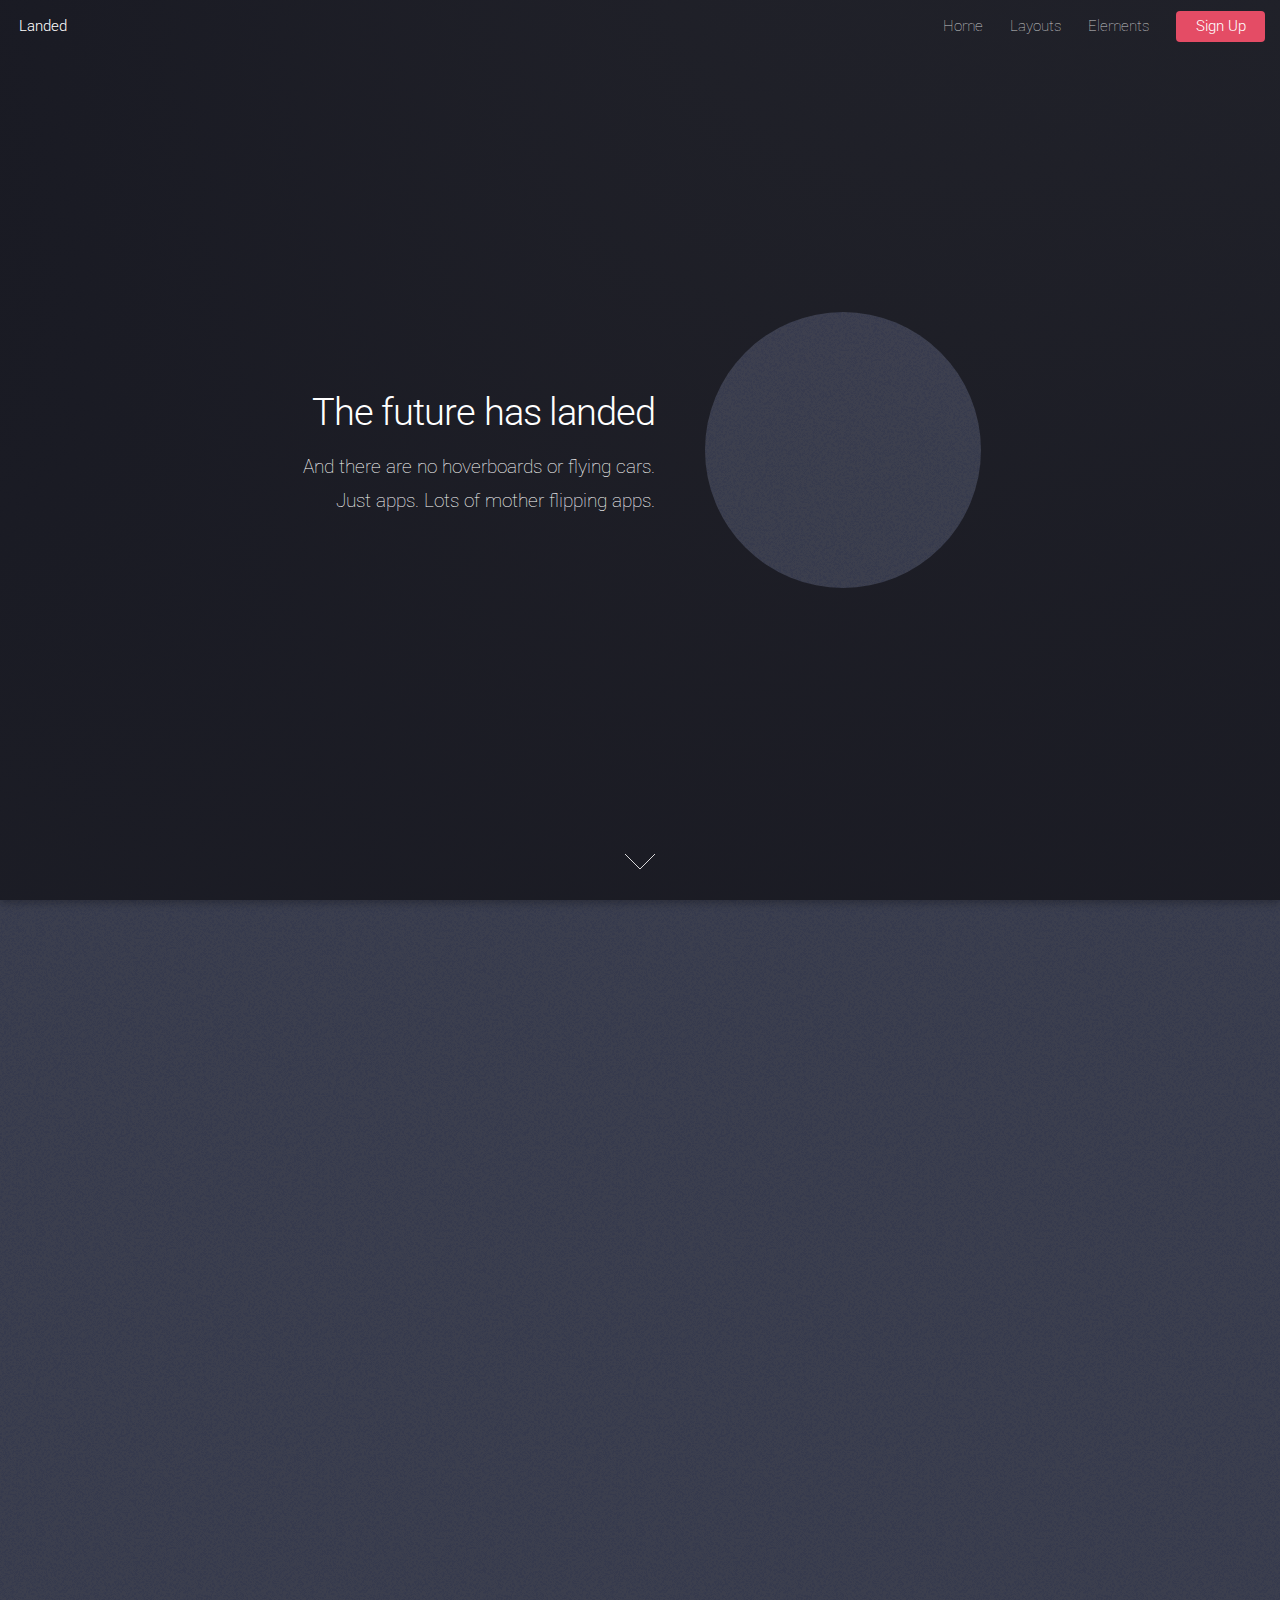
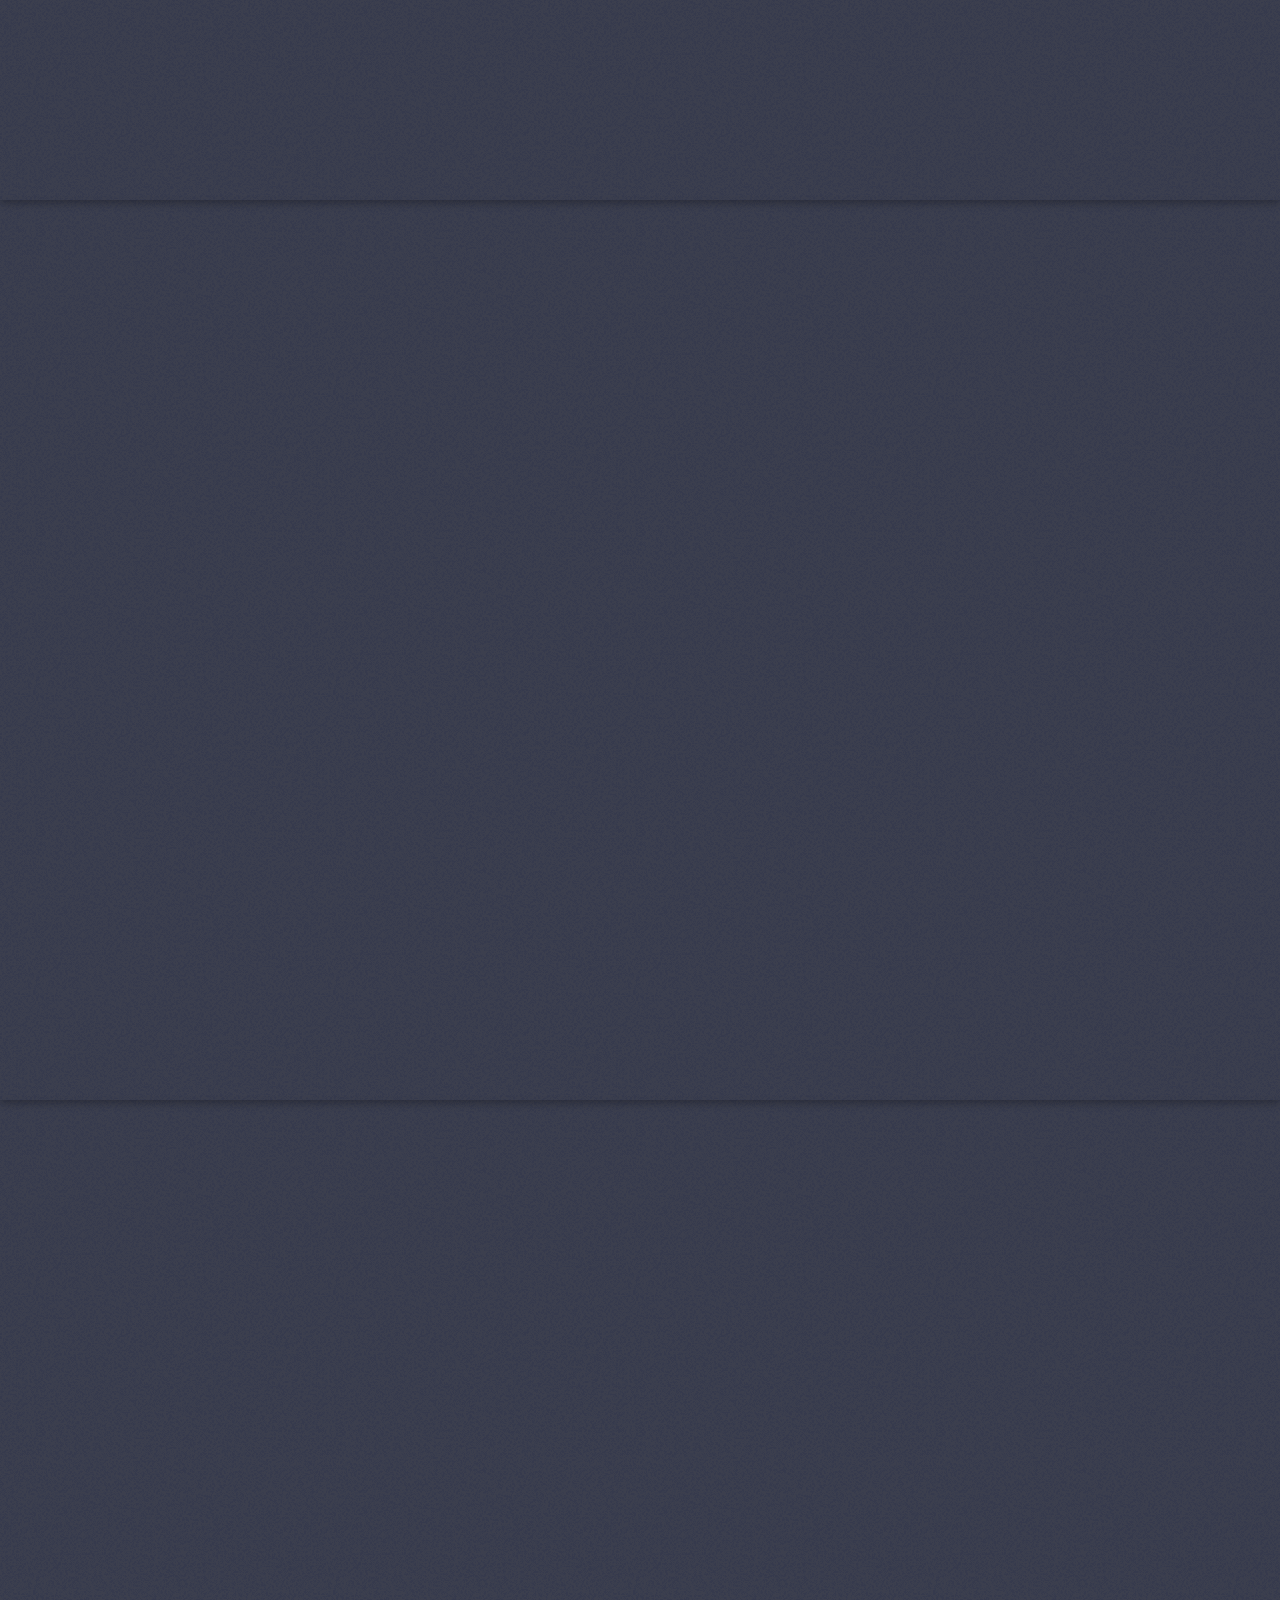
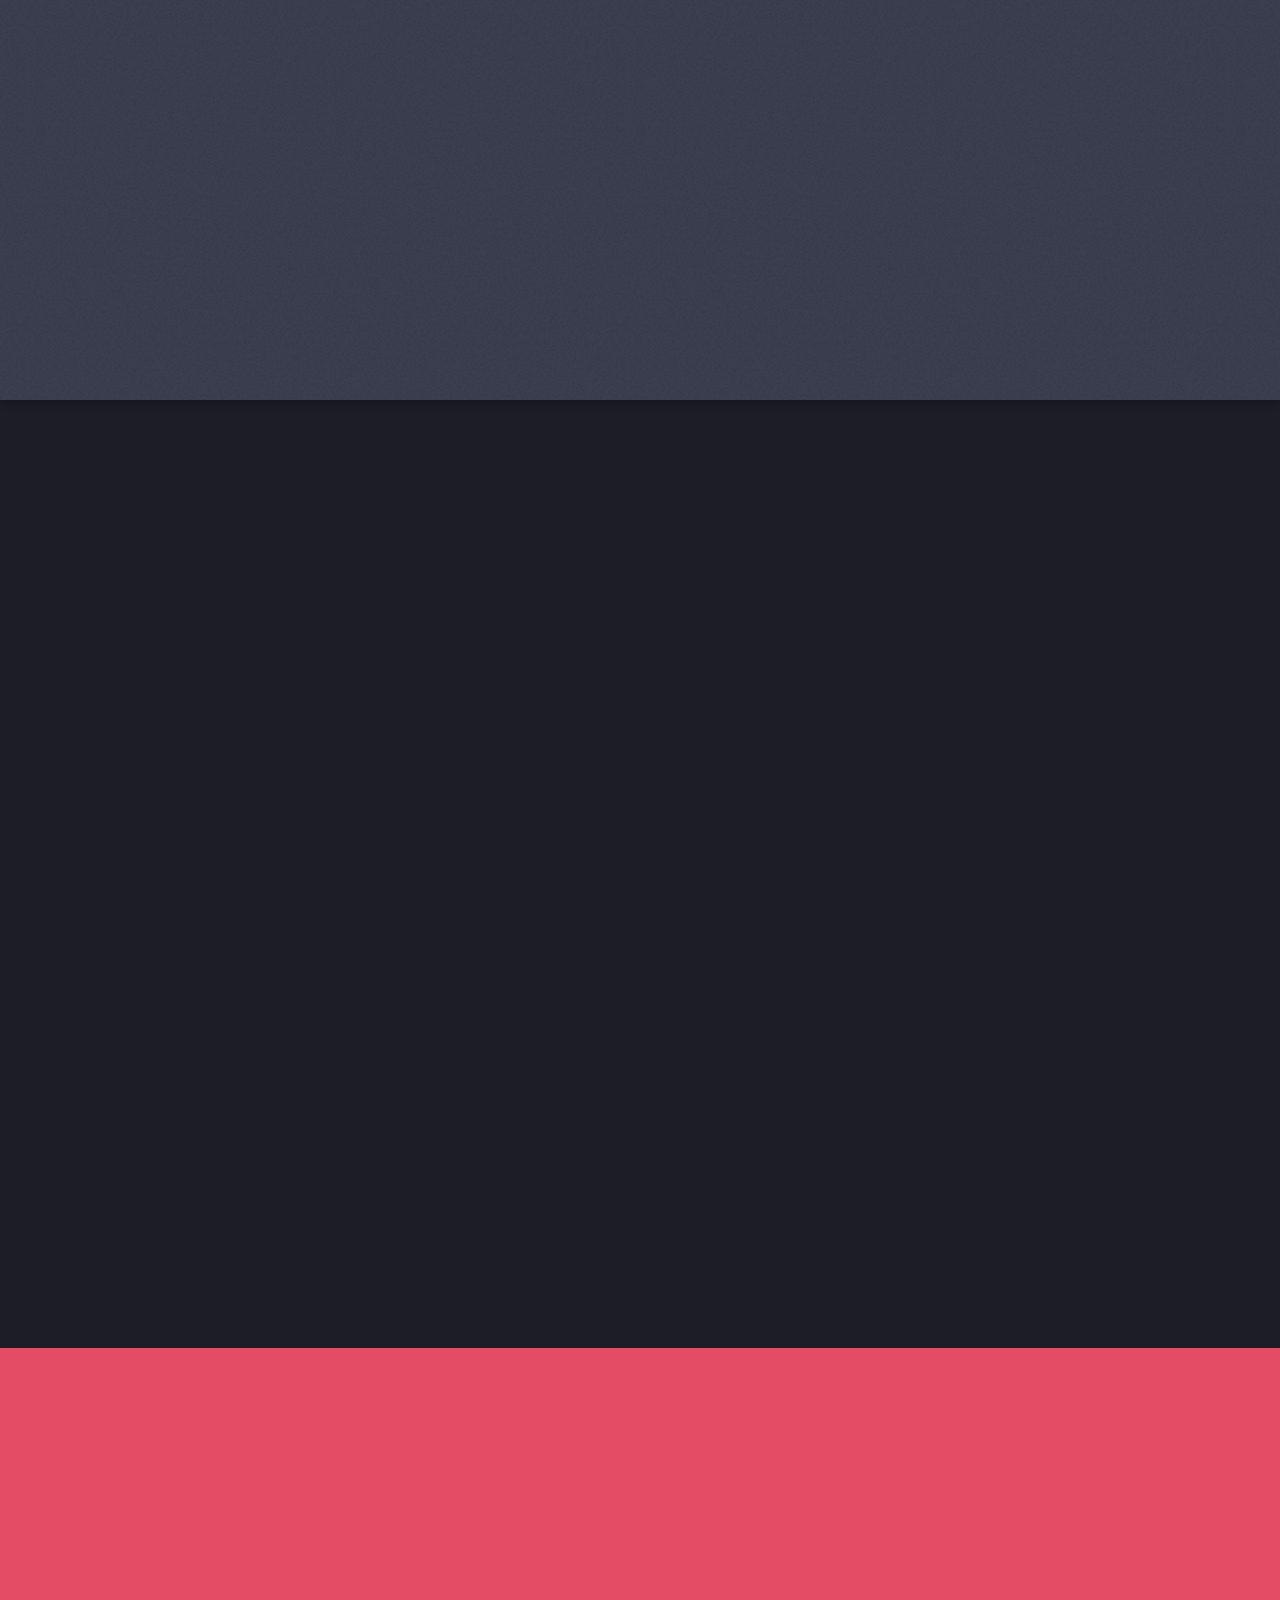
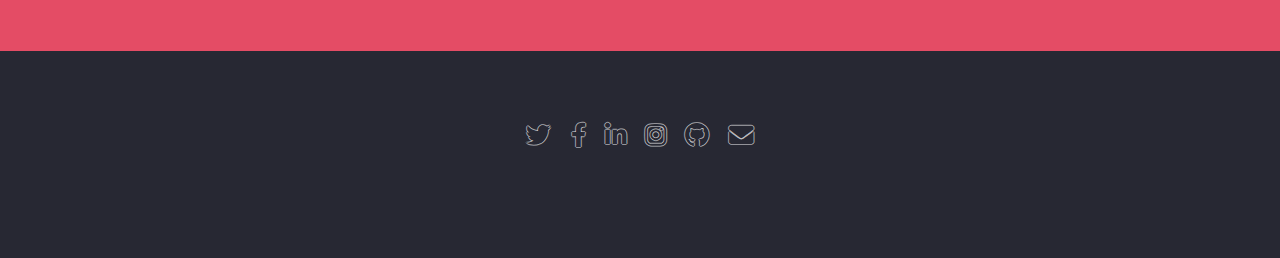
==== html/index.html @ 843f8775 "cambios para empezar a trabajar" ====
<!DOCTYPE HTML>
<html>
	<head>
		<title>Landed by HTML5 UP</title>
		<meta charset="utf-8" />
		<meta name="viewport" content="width=device-width, initial-scale=1, user-scalable=no" />
		<link rel="stylesheet" href="../assets/css/main.css" />
		<noscript><link rel="stylesheet" href="../assets/css/noscript.css" /></noscript>
	</head>
	<body class="is-preload landing">
		<div id="page-wrapper">

			<!-- Header -->
				<header id="header">
					<h1 id="logo"><a href="index.html">Landed</a></h1>
					<nav id="nav">
						<ul>
							<li><a href="index.html">Home</a></li>
							<li>
								<a href="#">Layouts</a>
								<ul>
									<li><a href="left-sidebar.html">Left Sidebar</a></li>
									<li><a href="right-sidebar.html">Right Sidebar</a></li>
									<li><a href="no-sidebar.html">No Sidebar</a></li>
									<li>
										<a href="#">Submenu</a>
										<ul>
											<li><a href="#">Option 1</a></li>
											<li><a href="#">Option 2</a></li>
											<li><a href="#">Option 3</a></li>
											<li><a href="#">Option 4</a></li>
										</ul>
									</li>
								</ul>
							</li>
							<li><a href="elements.html">Elements</a></li>
							<li><a href="#" class="button primary">Sign Up</a></li>
						</ul>
					</nav>
				</header>

			<!-- Banner -->
				<section id="banner">
					<div class="content">
						<header>
							<h2>The future has landed</h2>
							<p>And there are no hoverboards or flying cars.<br />
							Just apps. Lots of mother flipping apps.</p>
						</header>
						<span class="image"><img src="images/pic01.jpg" alt="" /></span>
					</div>
					<a href="#one" class="goto-next scrolly">Next</a>
				</section>

			<!-- One -->
				<section id="one" class="spotlight style1 bottom">
					<span class="image fit main"><img src="images/pic02.jpg" alt="" /></span>
					<div class="content">
						<div class="container">
							<div class="row">
								<div class="col-4 col-12-medium">
									<header>
										<h2>Odio faucibus ipsum integer consequat</h2>
										<p>Nascetur eu nibh vestibulum amet gravida nascetur praesent</p>
									</header>
								</div>
								<div class="col-4 col-12-medium">
									<p>Feugiat accumsan lorem eu ac lorem amet sed accumsan donec.
									Blandit orci porttitor semper. Arcu phasellus tortor enim mi
									nisi praesent dolor adipiscing. Integer mi sed nascetur cep aliquet
									augue varius tempus lobortis porttitor accumsan consequat
									adipiscing lorem dolor.</p>
								</div>
								<div class="col-4 col-12-medium">
									<p>Morbi enim nascetur et placerat lorem sed iaculis neque ante
									adipiscing adipiscing metus massa. Blandit orci porttitor semper.
									Arcu phasellus tortor enim mi mi nisi praesent adipiscing. Integer
									mi sed nascetur cep aliquet augue varius tempus. Feugiat lorem
									ipsum dolor nullam.</p>
								</div>
							</div>
						</div>
					</div>
					<a href="#two" class="goto-next scrolly">Next</a>
				</section>

			<!-- Two -->
				<section id="two" class="spotlight style2 right">
					<span class="image fit main"><img src="images/pic03.jpg" alt="" /></span>
					<div class="content">
						<header>
							<h2>Interdum amet non magna accumsan</h2>
							<p>Nunc commodo accumsan eget id nisi eu col volutpat magna</p>
						</header>
						<p>Feugiat accumsan lorem eu ac lorem amet ac arcu phasellus tortor enim mi mi nisi praesent adipiscing. Integer mi sed nascetur cep aliquet augue varius tempus lobortis porttitor lorem et accumsan consequat adipiscing lorem.</p>
						<ul class="actions">
							<li><a href="#" class="button">Learn More</a></li>
						</ul>
					</div>
					<a href="#three" class="goto-next scrolly">Next</a>
				</section>

			<!-- Three -->
				<section id="three" class="spotlight style3 left">
					<span class="image fit main bottom"><img src="images/pic04.jpg" alt="" /></span>
					<div class="content">
						<header>
							<h2>Interdum felis blandit praesent sed augue</h2>
							<p>Accumsan integer ultricies aliquam vel massa sapien phasellus</p>
						</header>
						<p>Feugiat accumsan lorem eu ac lorem amet ac arcu phasellus tortor enim mi mi nisi praesent adipiscing. Integer mi sed nascetur cep aliquet augue varius tempus lobortis porttitor lorem et accumsan consequat adipiscing lorem.</p>
						<ul class="actions">
							<li><a href="#" class="button">Learn More</a></li>
						</ul>
					</div>
					<a href="#four" class="goto-next scrolly">Next</a>
				</section>

			<!-- Four -->
				<section id="four" class="wrapper style1 special fade-up">
					<div class="container">
						<header class="major">
							<h2>Accumsan sed tempus adipiscing blandit</h2>
							<p>Iaculis ac volutpat vis non enim gravida nisi faucibus posuere arcu consequat</p>
						</header>
						<div class="box alt">
							<div class="row gtr-uniform">
								<section class="col-4 col-6-medium col-12-xsmall">
									<span class="icon solid alt major fa-chart-area"></span>
									<h3>Ipsum sed commodo</h3>
									<p>Feugiat accumsan lorem eu ac lorem amet accumsan donec. Blandit orci porttitor.</p>
								</section>
								<section class="col-4 col-6-medium col-12-xsmall">
									<span class="icon solid alt major fa-comment"></span>
									<h3>Eleifend lorem ornare</h3>
									<p>Feugiat accumsan lorem eu ac lorem amet accumsan donec. Blandit orci porttitor.</p>
								</section>
								<section class="col-4 col-6-medium col-12-xsmall">
									<span class="icon solid alt major fa-flask"></span>
									<h3>Cubilia cep lobortis</h3>
									<p>Feugiat accumsan lorem eu ac lorem amet accumsan donec. Blandit orci porttitor.</p>
								</section>
								<section class="col-4 col-6-medium col-12-xsmall">
									<span class="icon solid alt major fa-paper-plane"></span>
									<h3>Non semper interdum</h3>
									<p>Feugiat accumsan lorem eu ac lorem amet accumsan donec. Blandit orci porttitor.</p>
								</section>
								<section class="col-4 col-6-medium col-12-xsmall">
									<span class="icon solid alt major fa-file"></span>
									<h3>Odio laoreet accumsan</h3>
									<p>Feugiat accumsan lorem eu ac lorem amet accumsan donec. Blandit orci porttitor.</p>
								</section>
								<section class="col-4 col-6-medium col-12-xsmall">
									<span class="icon solid alt major fa-lock"></span>
									<h3>Massa arcu accumsan</h3>
									<p>Feugiat accumsan lorem eu ac lorem amet accumsan donec. Blandit orci porttitor.</p>
								</section>
							</div>
						</div>
						<footer class="major">
							<ul class="actions special">
								<li><a href="#" class="button">Magna sed feugiat</a></li>
							</ul>
						</footer>
					</div>
				</section>

			<!-- Five -->
				<section id="five" class="wrapper style2 special fade">
					<div class="container">
						<header>
							<h2>Magna faucibus lorem diam</h2>
							<p>Ante metus praesent faucibus ante integer id accumsan eleifend</p>
						</header>
						<form method="post" action="#" class="cta">
							<div class="row gtr-uniform gtr-50">
								<div class="col-8 col-12-xsmall"><input type="email" name="email" id="email" placeholder="Your Email Address" /></div>
								<div class="col-4 col-12-xsmall"><input type="submit" value="Get Started" class="fit primary" /></div>
							</div>
						</form>
					</div>
				</section>

			<!-- Footer -->
				<footer id="footer">
					<ul class="icons">
						<li><a href="#" class="icon brands alt fa-twitter"><span class="label">Twitter</span></a></li>
						<li><a href="#" class="icon brands alt fa-facebook-f"><span class="label">Facebook</span></a></li>
						<li><a href="#" class="icon brands alt fa-linkedin-in"><span class="label">LinkedIn</span></a></li>
						<li><a href="#" class="icon brands alt fa-instagram"><span class="label">Instagram</span></a></li>
						<li><a href="#" class="icon brands alt fa-github"><span class="label">GitHub</span></a></li>
						<li><a href="#" class="icon solid alt fa-envelope"><span class="label">Email</span></a></li>
					</ul>
				</footer>

		</div>

		<!-- Scripts -->
			<script src="../assets/js/jquery.min.js"></script>
			<script src="../assets/js/jquery.scrolly.min.js"></script>
			<script src="../assets/js/jquery.dropotron.min.js"></script>
			<script src="../assets/js/jquery.scrollex.min.js"></script>
			<script src="../assets/js/browser.min.js"></script>
			<script src="../assets/js/breakpoints.min.js"></script>
			<script src="../assets/js/util.js"></script>
			<script src="../assets/js/main.js"></script>

	</body>
</html>
---- assets/css/main.css ----
@import url("fontawesome-all.min.css");
@import url("https://fonts.googleapis.com/css?family=Roboto:100,300,100italic,300italic");

/*
	Landed by HTML5 UP
	html5up.net | @ajlkn
	Free for personal and commercial use under the CCA 3.0 license (html5up.net/license)
*/

html, body, div, span, applet, object,
iframe, h1, h2, h3, h4, h5, h6, p, blockquote,
pre, a, abbr, acronym, address, big, cite,
code, del, dfn, em, img, ins, kbd, q, s, samp,
small, strike, strong, sub, sup, tt, var, b,
u, i, center, dl, dt, dd, ol, ul, li, fieldset,
form, label, legend, table, caption, tbody,
tfoot, thead, tr, th, td, article, aside,
canvas, details, embed, figure, figcaption,
footer, header, hgroup, menu, nav, output, ruby,
section, summary, time, mark, audio, video {
	margin: 0;
	padding: 0;
	border: 0;
	font-size: 100%;
	font: inherit;
	vertical-align: baseline;}

article, aside, details, figcaption, figure,
footer, header, hgroup, menu, nav, section {
	display: block;}

body {
	line-height: 1;
}

ol, ul {
	list-style: none;
}

blockquote, q {
	quotes: none;
}

	blockquote:before, blockquote:after, q:before, q:after {
		content: '';
		content: none;
	}

table {
	border-collapse: collapse;
	border-spacing: 0;
}

body {
	-webkit-text-size-adjust: none;
}

mark {
	background-color: transparent;
	color: inherit;
}

input::-moz-focus-inner {
	border: 0;
	padding: 0;
}

input, select, textarea {
	-moz-appearance: none;
	-webkit-appearance: none;
	-ms-appearance: none;
	appearance: none;
}

/* Basic */

	html {
		box-sizing: border-box;
	}

	*, *:before, *:after {
		box-sizing: inherit;
	}

	html, body {
		background: #1c1d26;
	}

	body.is-preload *, body.is-preload *:before, body.is-preload *:after {
		-moz-animation: none !important;
		-webkit-animation: none !important;
		-ms-animation: none !important;
		animation: none !important;
		-moz-transition: none !important;
		-webkit-transition: none !important;
		-ms-transition: none !important;
		transition: none !important;
	}

	body, input, select, textarea {
		color: rgba(255, 255, 255, 0.75);
		font-family: "Roboto", Helvetica, sans-serif;
		font-size: 15pt;
		font-weight: 100;
		line-height: 1.75em;
	}

	a {
		-moz-transition: border-color 0.2s ease-in-out, color 0.2s ease-in-out;
		-webkit-transition: border-color 0.2s ease-in-out, color 0.2s ease-in-out;
		-ms-transition: border-color 0.2s ease-in-out, color 0.2s ease-in-out;
		transition: border-color 0.2s ease-in-out, color 0.2s ease-in-out;
		border-bottom: dotted 1px;
		color: #e44c65;
		text-decoration: none;
	}

		a:hover {
			color: #e44c65 !important;
			border-bottom-color: transparent;
		}

	strong, b {
		color: #ffffff;
		font-weight: 300;
	}

	em, i {
		font-style: italic;
	}

	p {
		margin: 0 0 2em 0;
	}

	h1, h2, h3, h4, h5, h6 {
		color: #ffffff;
		font-weight: 300;
		line-height: 1em;
		margin: 0 0 1em 0;
	}

		h1 a, h2 a, h3 a, h4 a, h5 a, h6 a {
			color: inherit;
			border: 0;
		}

	h2 {
		font-size: 2em;
		line-height: 1.5em;
		letter-spacing: -0.025em;
	}

	h3 {
		font-size: 1.35em;
		line-height: 1.5em;
	}

	h4 {
		font-size: 1.1em;
		line-height: 1.5em;
	}

	h5 {
		font-size: 0.9em;
		line-height: 1.5em;
	}

	h6 {
		font-size: 0.7em;
		line-height: 1.5em;
	}

	sub {
		font-size: 0.8em;
		position: relative;
		top: 0.5em;
	}

	sup {
		font-size: 0.8em;
		position: relative;
		top: -0.5em;
	}

	hr {
		border: 0;
		border-bottom: solid 1px rgba(255, 255, 255, 0.3);
		margin: 3em 0;
	}

		hr.major {
			margin: 4em 0;
		}

	blockquote {
		border-left: solid 4px rgba(255, 255, 255, 0.3);
		font-style: italic;
		margin: 0 0 2em 0;
		padding: 0.5em 0 0.5em 2em;
	}

	code {
		background: rgba(255, 255, 255, 0.075);
		border-radius: 4px;
		font-family: "Courier New", monospace;
		font-size: 0.9em;
		margin: 0 0.25em;
		padding: 0.25em 0.65em;
	}

	pre {
		-webkit-overflow-scrolling: touch;
		font-family: "Courier New", monospace;
		font-size: 0.9em;
		margin: 0 0 2em 0;
	}

		pre code {
			display: block;
			line-height: 1.75em;
			padding: 1em 1.5em;
			overflow-x: auto;
		}

	.align-left {
		text-align: left;
	}

	.align-center {
		text-align: center;
	}

	.align-right {
		text-align: right;
	}

/* Loader */

	@-moz-keyframes spinner-show {
		0% {
			opacity: 0;
		}

		100% {
			opacity: 1;
		}
	}

	@-webkit-keyframes spinner-show {
		0% {
			opacity: 0;
		}

		100% {
			opacity: 1;
		}
	}

	@-ms-keyframes spinner-show {
		0% {
			opacity: 0;
		}

		100% {
			opacity: 1;
		}
	}

	@keyframes spinner-show {
		0% {
			opacity: 0;
		}

		100% {
			opacity: 1;
		}
	}

	@-moz-keyframes spinner-hide {
		0% {
			color: rgba(255, 255, 255, 0.15);
			z-index: 100001;
			-moz-transform: scale(1) rotate(0deg);
			-webkit-transform: scale(1) rotate(0deg);
			-ms-transform: scale(1) rotate(0deg);
			transform: scale(1) rotate(0deg);
		}

		99% {
			color: #1c1d26;
			z-index: 100001;
			-moz-transform: scale(0.5) rotate(360deg);
			-webkit-transform: scale(0.5) rotate(360deg);
			-ms-transform: scale(0.5) rotate(360deg);
			transform: scale(0.5) rotate(360deg);
		}

		100% {
			color: #1c1d26;
			z-index: -1;
			-moz-transform: scale(0.5) rotate(360deg);
			-webkit-transform: scale(0.5) rotate(360deg);
			-ms-transform: scale(0.5) rotate(360deg);
			transform: scale(0.5) rotate(360deg);
		}
	}

	@-webkit-keyframes spinner-hide {
		0% {
			color: rgba(255, 255, 255, 0.15);
			z-index: 100001;
			-moz-transform: scale(1) rotate(0deg);
			-webkit-transform: scale(1) rotate(0deg);
			-ms-transform: scale(1) rotate(0deg);
			transform: scale(1) rotate(0deg);
		}

		99% {
			color: #1c1d26;
			z-index: 100001;
			-moz-transform: scale(0.5) rotate(360deg);
			-webkit-transform: scale(0.5) rotate(360deg);
			-ms-transform: scale(0.5) rotate(360deg);
			transform: scale(0.5) rotate(360deg);
		}

		100% {
			color: #1c1d26;
			z-index: -1;
			-moz-transform: scale(0.5) rotate(360deg);
			-webkit-transform: scale(0.5) rotate(360deg);
			-ms-transform: scale(0.5) rotate(360deg);
			transform: scale(0.5) rotate(360deg);
		}
	}

	@-ms-keyframes spinner-hide {
		0% {
			color: rgba(255, 255, 255, 0.15);
			z-index: 100001;
			-moz-transform: scale(1) rotate(0deg);
			-webkit-transform: scale(1) rotate(0deg);
			-ms-transform: scale(1) rotate(0deg);
			transform: scale(1) rotate(0deg);
		}

		99% {
			color: #1c1d26;
			z-index: 100001;
			-moz-transform: scale(0.5) rotate(360deg);
			-webkit-transform: scale(0.5) rotate(360deg);
			-ms-transform: scale(0.5) rotate(360deg);
			transform: scale(0.5) rotate(360deg);
		}

		100% {
			color: #1c1d26;
			z-index: -1;
			-moz-transform: scale(0.5) rotate(360deg);
			-webkit-transform: scale(0.5) rotate(360deg);
			-ms-transform: scale(0.5) rotate(360deg);
			transform: scale(0.5) rotate(360deg);
		}
	}

	@keyframes spinner-hide {
		0% {
			color: rgba(255, 255, 255, 0.15);
			z-index: 100001;
			-moz-transform: scale(1) rotate(0deg);
			-webkit-transform: scale(1) rotate(0deg);
			-ms-transform: scale(1) rotate(0deg);
			transform: scale(1) rotate(0deg);
		}

		99% {
			color: #1c1d26;
			z-index: 100001;
			-moz-transform: scale(0.5) rotate(360deg);
			-webkit-transform: scale(0.5) rotate(360deg);
			-ms-transform: scale(0.5) rotate(360deg);
			transform: scale(0.5) rotate(360deg);
		}

		100% {
			color: #1c1d26;
			z-index: -1;
			-moz-transform: scale(0.5) rotate(360deg);
			-webkit-transform: scale(0.5) rotate(360deg);
			-ms-transform: scale(0.5) rotate(360deg);
			transform: scale(0.5) rotate(360deg);
		}
	}

	@-moz-keyframes spinner-rotate {
		0% {
			-moz-transform: scale(1) rotate(0deg);
			-webkit-transform: scale(1) rotate(0deg);
			-ms-transform: scale(1) rotate(0deg);
			transform: scale(1) rotate(0deg);
		}

		100% {
			-moz-transform: scale(1) rotate(360deg);
			-webkit-transform: scale(1) rotate(360deg);
			-ms-transform: scale(1) rotate(360deg);
			transform: scale(1) rotate(360deg);
		}
	}

	@-webkit-keyframes spinner-rotate {
		0% {
			-moz-transform: scale(1) rotate(0deg);
			-webkit-transform: scale(1) rotate(0deg);
			-ms-transform: scale(1) rotate(0deg);
			transform: scale(1) rotate(0deg);
		}

		100% {
			-moz-transform: scale(1) rotate(360deg);
			-webkit-transform: scale(1) rotate(360deg);
			-ms-transform: scale(1) rotate(360deg);
			transform: scale(1) rotate(360deg);
		}
	}

	@-ms-keyframes spinner-rotate {
		0% {
			-moz-transform: scale(1) rotate(0deg);
			-webkit-transform: scale(1) rotate(0deg);
			-ms-transform: scale(1) rotate(0deg);
			transform: scale(1) rotate(0deg);
		}

		100% {
			-moz-transform: scale(1) rotate(360deg);
			-webkit-transform: scale(1) rotate(360deg);
			-ms-transform: scale(1) rotate(360deg);
			transform: scale(1) rotate(360deg);
		}
	}

	@keyframes spinner-rotate {
		0% {
			-moz-transform: scale(1) rotate(0deg);
			-webkit-transform: scale(1) rotate(0deg);
			-ms-transform: scale(1) rotate(0deg);
			transform: scale(1) rotate(0deg);
		}

		100% {
			-moz-transform: scale(1) rotate(360deg);
			-webkit-transform: scale(1) rotate(360deg);
			-ms-transform: scale(1) rotate(360deg);
			transform: scale(1) rotate(360deg);
		}
	}

	@-moz-keyframes overlay-hide {
		0% {
			opacity: 1;
			z-index: 100000;
		}

		15% {
			opacity: 1;
			z-index: 100000;
		}

		99% {
			opacity: 0;
			z-index: 100000;
		}

		100% {
			opacity: 0;
			z-index: -1;
		}
	}

	@-webkit-keyframes overlay-hide {
		0% {
			opacity: 1;
			z-index: 100000;
		}

		15% {
			opacity: 1;
			z-index: 100000;
		}

		99% {
			opacity: 0;
			z-index: 100000;
		}

		100% {
			opacity: 0;
			z-index: -1;
		}
	}

	@-ms-keyframes overlay-hide {
		0% {
			opacity: 1;
			z-index: 100000;
		}

		15% {
			opacity: 1;
			z-index: 100000;
		}

		99% {
			opacity: 0;
			z-index: 100000;
		}

		100% {
			opacity: 0;
			z-index: -1;
		}
	}

	@keyframes overlay-hide {
		0% {
			opacity: 1;
			z-index: 100000;
		}

		15% {
			opacity: 1;
			z-index: 100000;
		}

		99% {
			opacity: 0;
			z-index: 100000;
		}

		100% {
			opacity: 0;
			z-index: -1;
		}
	}

	body.landing {
		text-decoration: none;
	}

		body.landing:before {
			-moz-osx-font-smoothing: grayscale;
			-webkit-font-smoothing: antialiased;
			display: inline-block;
			font-style: normal;
			font-variant: normal;
			text-rendering: auto;
			line-height: 1;
			text-transform: none !important;
			font-family: 'Font Awesome 5 Free';
			font-weight: 900;
		}

		body.landing:before {
			-moz-animation: spinner-show 1.5s 1 0.25s ease forwards, spinner-hide 0.25s ease-in-out forwards !important;
			-webkit-animation: spinner-show 1.5s 1 0.25s ease forwards, spinner-hide 0.25s ease-in-out forwards !important;
			-ms-animation: spinner-show 1.5s 1 0.25s ease forwards, spinner-hide 0.25s ease-in-out forwards !important;
			animation: spinner-show 1.5s 1 0.25s ease forwards, spinner-hide 0.25s ease-in-out forwards !important;
			-moz-transform-origin: 50% 50%;
			-webkit-transform-origin: 50% 50%;
			-ms-transform-origin: 50% 50%;
			transform-origin: 50% 50%;
			color: rgba(255, 255, 255, 0.15);
			content: '\f1ce';
			cursor: default;
			display: block;
			font-size: 2em;
			height: 2em;
			left: 50%;
			line-height: 2em;
			margin: -1em 0 0 -1em;
			opacity: 0;
			position: fixed;
			text-align: center;
			top: 50%;
			width: 2em;
			z-index: -1;
		}

		body.landing:after {
			-moz-animation: overlay-hide 1.5s ease-in forwards !important;
			-webkit-animation: overlay-hide 1.5s ease-in forwards !important;
			-ms-animation: overlay-hide 1.5s ease-in forwards !important;
			animation: overlay-hide 1.5s ease-in forwards !important;
			background: #1c1d26;
			content: '';
			display: block;
			height: 100%;
			left: 0;
			opacity: 0;
			position: fixed;
			top: 0;
			width: 100%;
			z-index: -1;
		}

		body.landing.is-preload:before {
			-moz-animation: spinner-show 1.5s 1 0.25s ease forwards, spinner-rotate 0.75s infinite linear !important;
			-webkit-animation: spinner-show 1.5s 1 0.25s ease forwards, spinner-rotate 0.75s infinite linear !important;
			-ms-animation: spinner-show 1.5s 1 0.25s ease forwards, spinner-rotate 0.75s infinite linear !important;
			animation: spinner-show 1.5s 1 0.25s ease forwards, spinner-rotate 0.75s infinite linear !important;
			z-index: 100001;
		}

		body.landing.is-preload:after {
			-moz-animation: none !important;
			-webkit-animation: none !important;
			-ms-animation: none !important;
			animation: none !important;
			opacity: 1;
			z-index: 100000;
		}

	@media (-webkit-min-device-pixel-ratio: 2) {

		body.landing:before {
			line-height: 2.025em;
		}

	}

/* Container */

	.container {
		margin: 0 auto;
		max-width: calc(100% - 4em);
		width: 70em;
	}

		.container.xsmall {
			width: 17.5em;
		}

		.container.small {
			width: 35em;
		}

		.container.medium {
			width: 52.5em;
		}

		.container.large {
			width: 87.5em;
		}

		.container.xlarge {
			width: 105em;
		}

		.container.max {
			width: 100%;
		}

		@media screen and (max-width: 1280px) {

			.container {
				width: 90%;
				max-width: 100%;
			}

		}

		@media screen and (max-width: 980px) {

			.container {
				width: 100% !important;
			}

		}

/* Row */

	.row {
		display: flex;
		flex-wrap: wrap;
		box-sizing: border-box;
		align-items: stretch;
	}

		.row > * {
			box-sizing: border-box;
		}

		.row.gtr-uniform > * > :last-child {
			margin-bottom: 0;
		}

		.row.aln-left {
			justify-content: flex-start;
		}

		.row.aln-center {
			justify-content: center;
		}

		.row.aln-right {
			justify-content: flex-end;
		}

		.row.aln-top {
			align-items: flex-start;
		}

		.row.aln-middle {
			align-items: center;
		}

		.row.aln-bottom {
			align-items: flex-end;
		}

		.row > .imp {
			order: -1;
		}

		.row > .col-1 {
			width: 8.33333%;
		}

		.row > .off-1 {
			margin-left: 8.33333%;
		}

		.row > .col-2 {
			width: 16.66667%;
		}

		.row > .off-2 {
			margin-left: 16.66667%;
		}

		.row > .col-3 {
			width: 25%;
		}

		.row > .off-3 {
			margin-left: 25%;
		}

		.row > .col-4 {
			width: 33.33333%;
		}

		.row > .off-4 {
			margin-left: 33.33333%;
		}

		.row > .col-5 {
			width: 41.66667%;
		}

		.row > .off-5 {
			margin-left: 41.66667%;
		}

		.row > .col-6 {
			width: 50%;
		}

		.row > .off-6 {
			margin-left: 50%;
		}

		.row > .col-7 {
			width: 58.33333%;
		}

		.row > .off-7 {
			margin-left: 58.33333%;
		}

		.row > .col-8 {
			width: 66.66667%;
		}

		.row > .off-8 {
			margin-left: 66.66667%;
		}

		.row > .col-9 {
			width: 75%;
		}

		.row > .off-9 {
			margin-left: 75%;
		}

		.row > .col-10 {
			width: 83.33333%;
		}

		.row > .off-10 {
			margin-left: 83.33333%;
		}

		.row > .col-11 {
			width: 91.66667%;
		}

		.row > .off-11 {
			margin-left: 91.66667%;
		}

		.row > .col-12 {
			width: 100%;
		}

		.row > .off-12 {
			margin-left: 100%;
		}

		.row.gtr-0 {
			margin-top: 0;
			margin-left: 0em;
		}

			.row.gtr-0 > * {
				padding: 0 0 0 0em;
			}

			.row.gtr-0.gtr-uniform {
				margin-top: 0em;
			}

				.row.gtr-0.gtr-uniform > * {
					padding-top: 0em;
				}

		.row.gtr-25 {
			margin-top: 0;
			margin-left: -0.625em;
		}

			.row.gtr-25 > * {
				padding: 0 0 0 0.625em;
			}

			.row.gtr-25.gtr-uniform {
				margin-top: -0.625em;
			}

				.row.gtr-25.gtr-uniform > * {
					padding-top: 0.625em;
				}

		.row.gtr-50 {
			margin-top: 0;
			margin-left: -1.25em;
		}

			.row.gtr-50 > * {
				padding: 0 0 0 1.25em;
			}

			.row.gtr-50.gtr-uniform {
				margin-top: -1.25em;
			}

				.row.gtr-50.gtr-uniform > * {
					padding-top: 1.25em;
				}

		.row {
			margin-top: 0;
			margin-left: -2.5em;
		}

			.row > * {
				padding: 0 0 0 2.5em;
			}

			.row.gtr-uniform {
				margin-top: -2.5em;
			}

				.row.gtr-uniform > * {
					padding-top: 2.5em;
				}

		.row.gtr-150 {
			margin-top: 0;
			margin-left: -3.75em;
		}

			.row.gtr-150 > * {
				padding: 0 0 0 3.75em;
			}

			.row.gtr-150.gtr-uniform {
				margin-top: -3.75em;
			}

				.row.gtr-150.gtr-uniform > * {
					padding-top: 3.75em;
				}

		.row.gtr-200 {
			margin-top: 0;
			margin-left: -5em;
		}

			.row.gtr-200 > * {
				padding: 0 0 0 5em;
			}

			.row.gtr-200.gtr-uniform {
				margin-top: -5em;
			}

				.row.gtr-200.gtr-uniform > * {
					padding-top: 5em;
				}

		@media screen and (max-width: 1680px) {

			.row {
				display: flex;
				flex-wrap: wrap;
				box-sizing: border-box;
				align-items: stretch;
			}

				.row > * {
					box-sizing: border-box;
				}

				.row.gtr-uniform > * > :last-child {
					margin-bottom: 0;
				}

				.row.aln-left {
					justify-content: flex-start;
				}

				.row.aln-center {
					justify-content: center;
				}

				.row.aln-right {
					justify-content: flex-end;
				}

				.row.aln-top {
					align-items: flex-start;
				}

				.row.aln-middle {
					align-items: center;
				}

				.row.aln-bottom {
					align-items: flex-end;
				}

				.row > .imp-xlarge {
					order: -1;
				}

				.row > .col-1-xlarge {
					width: 8.33333%;
				}

				.row > .off-1-xlarge {
					margin-left: 8.33333%;
				}

				.row > .col-2-xlarge {
					width: 16.66667%;
				}

				.row > .off-2-xlarge {
					margin-left: 16.66667%;
				}

				.row > .col-3-xlarge {
					width: 25%;
				}

				.row > .off-3-xlarge {
					margin-left: 25%;
				}

				.row > .col-4-xlarge {
					width: 33.33333%;
				}

				.row > .off-4-xlarge {
					margin-left: 33.33333%;
				}

				.row > .col-5-xlarge {
					width: 41.66667%;
				}

				.row > .off-5-xlarge {
					margin-left: 41.66667%;
				}

				.row > .col-6-xlarge {
					width: 50%;
				}

				.row > .off-6-xlarge {
					margin-left: 50%;
				}

				.row > .col-7-xlarge {
					width: 58.33333%;
				}

				.row > .off-7-xlarge {
					margin-left: 58.33333%;
				}

				.row > .col-8-xlarge {
					width: 66.66667%;
				}

				.row > .off-8-xlarge {
					margin-left: 66.66667%;
				}

				.row > .col-9-xlarge {
					width: 75%;
				}

				.row > .off-9-xlarge {
					margin-left: 75%;
				}

				.row > .col-10-xlarge {
					width: 83.33333%;
				}

				.row > .off-10-xlarge {
					margin-left: 83.33333%;
				}

				.row > .col-11-xlarge {
					width: 91.66667%;
				}

				.row > .off-11-xlarge {
					margin-left: 91.66667%;
				}

				.row > .col-12-xlarge {
					width: 100%;
				}

				.row > .off-12-xlarge {
					margin-left: 100%;
				}

				.row.gtr-0 {
					margin-top: 0;
					margin-left: 0em;
				}

					.row.gtr-0 > * {
						padding: 0 0 0 0em;
					}

					.row.gtr-0.gtr-uniform {
						margin-top: 0em;
					}

						.row.gtr-0.gtr-uniform > * {
							padding-top: 0em;
						}

				.row.gtr-25 {
					margin-top: 0;
					margin-left: -0.625em;
				}

					.row.gtr-25 > * {
						padding: 0 0 0 0.625em;
					}

					.row.gtr-25.gtr-uniform {
						margin-top: -0.625em;
					}

						.row.gtr-25.gtr-uniform > * {
							padding-top: 0.625em;
						}

				.row.gtr-50 {
					margin-top: 0;
					margin-left: -1.25em;
				}

					.row.gtr-50 > * {
						padding: 0 0 0 1.25em;
					}

					.row.gtr-50.gtr-uniform {
						margin-top: -1.25em;
					}

						.row.gtr-50.gtr-uniform > * {
							padding-top: 1.25em;
						}

				.row {
					margin-top: 0;
					margin-left: -2.5em;
				}

					.row > * {
						padding: 0 0 0 2.5em;
					}

					.row.gtr-uniform {
						margin-top: -2.5em;
					}

						.row.gtr-uniform > * {
							padding-top: 2.5em;
						}

				.row.gtr-150 {
					margin-top: 0;
					margin-left: -3.75em;
				}

					.row.gtr-150 > * {
						padding: 0 0 0 3.75em;
					}

					.row.gtr-150.gtr-uniform {
						margin-top: -3.75em;
					}

						.row.gtr-150.gtr-uniform > * {
							padding-top: 3.75em;
						}

				.row.gtr-200 {
					margin-top: 0;
					margin-left: -5em;
				}

					.row.gtr-200 > * {
						padding: 0 0 0 5em;
					}

					.row.gtr-200.gtr-uniform {
						margin-top: -5em;
					}

						.row.gtr-200.gtr-uniform > * {
							padding-top: 5em;
						}

		}

		@media screen and (max-width: 1280px) {

			.row {
				display: flex;
				flex-wrap: wrap;
				box-sizing: border-box;
				align-items: stretch;
			}

				.row > * {
					box-sizing: border-box;
				}

				.row.gtr-uniform > * > :last-child {
					margin-bottom: 0;
				}

				.row.aln-left {
					justify-content: flex-start;
				}

				.row.aln-center {
					justify-content: center;
				}

				.row.aln-right {
					justify-content: flex-end;
				}

				.row.aln-top {
					align-items: flex-start;
				}

				.row.aln-middle {
					align-items: center;
				}

				.row.aln-bottom {
					align-items: flex-end;
				}

				.row > .imp-large {
					order: -1;
				}

				.row > .col-1-large {
					width: 8.33333%;
				}

				.row > .off-1-large {
					margin-left: 8.33333%;
				}

				.row > .col-2-large {
					width: 16.66667%;
				}

				.row > .off-2-large {
					margin-left: 16.66667%;
				}

				.row > .col-3-large {
					width: 25%;
				}

				.row > .off-3-large {
					margin-left: 25%;
				}

				.row > .col-4-large {
					width: 33.33333%;
				}

				.row > .off-4-large {
					margin-left: 33.33333%;
				}

				.row > .col-5-large {
					width: 41.66667%;
				}

				.row > .off-5-large {
					margin-left: 41.66667%;
				}

				.row > .col-6-large {
					width: 50%;
				}

				.row > .off-6-large {
					margin-left: 50%;
				}

				.row > .col-7-large {
					width: 58.33333%;
				}

				.row > .off-7-large {
					margin-left: 58.33333%;
				}

				.row > .col-8-large {
					width: 66.66667%;
				}

				.row > .off-8-large {
					margin-left: 66.66667%;
				}

				.row > .col-9-large {
					width: 75%;
				}

				.row > .off-9-large {
					margin-left: 75%;
				}

				.row > .col-10-large {
					width: 83.33333%;
				}

				.row > .off-10-large {
					margin-left: 83.33333%;
				}

				.row > .col-11-large {
					width: 91.66667%;
				}

				.row > .off-11-large {
					margin-left: 91.66667%;
				}

				.row > .col-12-large {
					width: 100%;
				}

				.row > .off-12-large {
					margin-left: 100%;
				}

				.row.gtr-0 {
					margin-top: 0;
					margin-left: 0em;
				}

					.row.gtr-0 > * {
						padding: 0 0 0 0em;
					}

					.row.gtr-0.gtr-uniform {
						margin-top: 0em;
					}

						.row.gtr-0.gtr-uniform > * {
							padding-top: 0em;
						}

				.row.gtr-25 {
					margin-top: 0;
					margin-left: -0.625em;
				}

					.row.gtr-25 > * {
						padding: 0 0 0 0.625em;
					}

					.row.gtr-25.gtr-uniform {
						margin-top: -0.625em;
					}

						.row.gtr-25.gtr-uniform > * {
							padding-top: 0.625em;
						}

				.row.gtr-50 {
					margin-top: 0;
					margin-left: -1.25em;
				}

					.row.gtr-50 > * {
						padding: 0 0 0 1.25em;
					}

					.row.gtr-50.gtr-uniform {
						margin-top: -1.25em;
					}

						.row.gtr-50.gtr-uniform > * {
							padding-top: 1.25em;
						}

				.row {
					margin-top: 0;
					margin-left: -2.5em;
				}

					.row > * {
						padding: 0 0 0 2.5em;
					}

					.row.gtr-uniform {
						margin-top: -2.5em;
					}

						.row.gtr-uniform > * {
							padding-top: 2.5em;
						}

				.row.gtr-150 {
					margin-top: 0;
					margin-left: -3.75em;
				}

					.row.gtr-150 > * {
						padding: 0 0 0 3.75em;
					}

					.row.gtr-150.gtr-uniform {
						margin-top: -3.75em;
					}

						.row.gtr-150.gtr-uniform > * {
							padding-top: 3.75em;
						}

				.row.gtr-200 {
					margin-top: 0;
					margin-left: -5em;
				}

					.row.gtr-200 > * {
						padding: 0 0 0 5em;
					}

					.row.gtr-200.gtr-uniform {
						margin-top: -5em;
					}

						.row.gtr-200.gtr-uniform > * {
							padding-top: 5em;
						}

		}

		@media screen and (max-width: 980px) {

			.row {
				display: flex;
				flex-wrap: wrap;
				box-sizing: border-box;
				align-items: stretch;
			}

				.row > * {
					box-sizing: border-box;
				}

				.row.gtr-uniform > * > :last-child {
					margin-bottom: 0;
				}

				.row.aln-left {
					justify-content: flex-start;
				}

				.row.aln-center {
					justify-content: center;
				}

				.row.aln-right {
					justify-content: flex-end;
				}

				.row.aln-top {
					align-items: flex-start;
				}

				.row.aln-middle {
					align-items: center;
				}

				.row.aln-bottom {
					align-items: flex-end;
				}

				.row > .imp-medium {
					order: -1;
				}

				.row > .col-1-medium {
					width: 8.33333%;
				}

				.row > .off-1-medium {
					margin-left: 8.33333%;
				}

				.row > .col-2-medium {
					width: 16.66667%;
				}

				.row > .off-2-medium {
					margin-left: 16.66667%;
				}

				.row > .col-3-medium {
					width: 25%;
				}

				.row > .off-3-medium {
					margin-left: 25%;
				}

				.row > .col-4-medium {
					width: 33.33333%;
				}

				.row > .off-4-medium {
					margin-left: 33.33333%;
				}

				.row > .col-5-medium {
					width: 41.66667%;
				}

				.row > .off-5-medium {
					margin-left: 41.66667%;
				}

				.row > .col-6-medium {
					width: 50%;
				}

				.row > .off-6-medium {
					margin-left: 50%;
				}

				.row > .col-7-medium {
					width: 58.33333%;
				}

				.row > .off-7-medium {
					margin-left: 58.33333%;
				}

				.row > .col-8-medium {
					width: 66.66667%;
				}

				.row > .off-8-medium {
					margin-left: 66.66667%;
				}

				.row > .col-9-medium {
					width: 75%;
				}

				.row > .off-9-medium {
					margin-left: 75%;
				}

				.row > .col-10-medium {
					width: 83.33333%;
				}

				.row > .off-10-medium {
					margin-left: 83.33333%;
				}

				.row > .col-11-medium {
					width: 91.66667%;
				}

				.row > .off-11-medium {
					margin-left: 91.66667%;
				}

				.row > .col-12-medium {
					width: 100%;
				}

				.row > .off-12-medium {
					margin-left: 100%;
				}

				.row.gtr-0 {
					margin-top: 0;
					margin-left: 0em;
				}

					.row.gtr-0 > * {
						padding: 0 0 0 0em;
					}

					.row.gtr-0.gtr-uniform {
						margin-top: 0em;
					}

						.row.gtr-0.gtr-uniform > * {
							padding-top: 0em;
						}

				.row.gtr-25 {
					margin-top: 0;
					margin-left: -0.625em;
				}

					.row.gtr-25 > * {
						padding: 0 0 0 0.625em;
					}

					.row.gtr-25.gtr-uniform {
						margin-top: -0.625em;
					}

						.row.gtr-25.gtr-uniform > * {
							padding-top: 0.625em;
						}

				.row.gtr-50 {
					margin-top: 0;
					margin-left: -1.25em;
				}

					.row.gtr-50 > * {
						padding: 0 0 0 1.25em;
					}

					.row.gtr-50.gtr-uniform {
						margin-top: -1.25em;
					}

						.row.gtr-50.gtr-uniform > * {
							padding-top: 1.25em;
						}

				.row {
					margin-top: 0;
					margin-left: -2.5em;
				}

					.row > * {
						padding: 0 0 0 2.5em;
					}

					.row.gtr-uniform {
						margin-top: -2.5em;
					}

						.row.gtr-uniform > * {
							padding-top: 2.5em;
						}

				.row.gtr-150 {
					margin-top: 0;
					margin-left: -3.75em;
				}

					.row.gtr-150 > * {
						padding: 0 0 0 3.75em;
					}

					.row.gtr-150.gtr-uniform {
						margin-top: -3.75em;
					}

						.row.gtr-150.gtr-uniform > * {
							padding-top: 3.75em;
						}

				.row.gtr-200 {
					margin-top: 0;
					margin-left: -5em;
				}

					.row.gtr-200 > * {
						padding: 0 0 0 5em;
					}

					.row.gtr-200.gtr-uniform {
						margin-top: -5em;
					}

						.row.gtr-200.gtr-uniform > * {
							padding-top: 5em;
						}

		}

		@media screen and (max-width: 736px) {

			.row {
				display: flex;
				flex-wrap: wrap;
				box-sizing: border-box;
				align-items: stretch;
			}

				.row > * {
					box-sizing: border-box;
				}

				.row.gtr-uniform > * > :last-child {
					margin-bottom: 0;
				}

				.row.aln-left {
					justify-content: flex-start;
				}

				.row.aln-center {
					justify-content: center;
				}

				.row.aln-right {
					justify-content: flex-end;
				}

				.row.aln-top {
					align-items: flex-start;
				}

				.row.aln-middle {
					align-items: center;
				}

				.row.aln-bottom {
					align-items: flex-end;
				}

				.row > .imp-small {
					order: -1;
				}

				.row > .col-1-small {
					width: 8.33333%;
				}

				.row > .off-1-small {
					margin-left: 8.33333%;
				}

				.row > .col-2-small {
					width: 16.66667%;
				}

				.row > .off-2-small {
					margin-left: 16.66667%;
				}

				.row > .col-3-small {
					width: 25%;
				}

				.row > .off-3-small {
					margin-left: 25%;
				}

				.row > .col-4-small {
					width: 33.33333%;
				}

				.row > .off-4-small {
					margin-left: 33.33333%;
				}

				.row > .col-5-small {
					width: 41.66667%;
				}

				.row > .off-5-small {
					margin-left: 41.66667%;
				}

				.row > .col-6-small {
					width: 50%;
				}

				.row > .off-6-small {
					margin-left: 50%;
				}

				.row > .col-7-small {
					width: 58.33333%;
				}

				.row > .off-7-small {
					margin-left: 58.33333%;
				}

				.row > .col-8-small {
					width: 66.66667%;
				}

				.row > .off-8-small {
					margin-left: 66.66667%;
				}

				.row > .col-9-small {
					width: 75%;
				}

				.row > .off-9-small {
					margin-left: 75%;
				}

				.row > .col-10-small {
					width: 83.33333%;
				}

				.row > .off-10-small {
					margin-left: 83.33333%;
				}

				.row > .col-11-small {
					width: 91.66667%;
				}

				.row > .off-11-small {
					margin-left: 91.66667%;
				}

				.row > .col-12-small {
					width: 100%;
				}

				.row > .off-12-small {
					margin-left: 100%;
				}

				.row.gtr-0 {
					margin-top: 0;
					margin-left: 0em;
				}

					.row.gtr-0 > * {
						padding: 0 0 0 0em;
					}

					.row.gtr-0.gtr-uniform {
						margin-top: 0em;
					}

						.row.gtr-0.gtr-uniform > * {
							padding-top: 0em;
						}

				.row.gtr-25 {
					margin-top: 0;
					margin-left: -0.625em;
				}

					.row.gtr-25 > * {
						padding: 0 0 0 0.625em;
					}

					.row.gtr-25.gtr-uniform {
						margin-top: -0.625em;
					}

						.row.gtr-25.gtr-uniform > * {
							padding-top: 0.625em;
						}

				.row.gtr-50 {
					margin-top: 0;
					margin-left: -1.25em;
				}

					.row.gtr-50 > * {
						padding: 0 0 0 1.25em;
					}

					.row.gtr-50.gtr-uniform {
						margin-top: -1.25em;
					}

						.row.gtr-50.gtr-uniform > * {
							padding-top: 1.25em;
						}

				.row {
					margin-top: 0;
					margin-left: -2.5em;
				}

					.row > * {
						padding: 0 0 0 2.5em;
					}

					.row.gtr-uniform {
						margin-top: -2.5em;
					}

						.row.gtr-uniform > * {
							padding-top: 2.5em;
						}

				.row.gtr-150 {
					margin-top: 0;
					margin-left: -3.75em;
				}

					.row.gtr-150 > * {
						padding: 0 0 0 3.75em;
					}

					.row.gtr-150.gtr-uniform {
						margin-top: -3.75em;
					}

						.row.gtr-150.gtr-uniform > * {
							padding-top: 3.75em;
						}

				.row.gtr-200 {
					margin-top: 0;
					margin-left: -5em;
				}

					.row.gtr-200 > * {
						padding: 0 0 0 5em;
					}

					.row.gtr-200.gtr-uniform {
						margin-top: -5em;
					}

						.row.gtr-200.gtr-uniform > * {
							padding-top: 5em;
						}

		}

		@media screen and (max-width: 480px) {

			.row {
				display: flex;
				flex-wrap: wrap;
				box-sizing: border-box;
				align-items: stretch;
			}

				.row > * {
					box-sizing: border-box;
				}

				.row.gtr-uniform > * > :last-child {
					margin-bottom: 0;
				}

				.row.aln-left {
					justify-content: flex-start;
				}

				.row.aln-center {
					justify-content: center;
				}

				.row.aln-right {
					justify-content: flex-end;
				}

				.row.aln-top {
					align-items: flex-start;
				}

				.row.aln-middle {
					align-items: center;
				}

				.row.aln-bottom {
					align-items: flex-end;
				}

				.row > .imp-xsmall {
					order: -1;
				}

				.row > .col-1-xsmall {
					width: 8.33333%;
				}

				.row > .off-1-xsmall {
					margin-left: 8.33333%;
				}

				.row > .col-2-xsmall {
					width: 16.66667%;
				}

				.row > .off-2-xsmall {
					margin-left: 16.66667%;
				}

				.row > .col-3-xsmall {
					width: 25%;
				}

				.row > .off-3-xsmall {
					margin-left: 25%;
				}

				.row > .col-4-xsmall {
					width: 33.33333%;
				}

				.row > .off-4-xsmall {
					margin-left: 33.33333%;
				}

				.row > .col-5-xsmall {
					width: 41.66667%;
				}

				.row > .off-5-xsmall {
					margin-left: 41.66667%;
				}

				.row > .col-6-xsmall {
					width: 50%;
				}

				.row > .off-6-xsmall {
					margin-left: 50%;
				}

				.row > .col-7-xsmall {
					width: 58.33333%;
				}

				.row > .off-7-xsmall {
					margin-left: 58.33333%;
				}

				.row > .col-8-xsmall {
					width: 66.66667%;
				}

				.row > .off-8-xsmall {
					margin-left: 66.66667%;
				}

				.row > .col-9-xsmall {
					width: 75%;
				}

				.row > .off-9-xsmall {
					margin-left: 75%;
				}

				.row > .col-10-xsmall {
					width: 83.33333%;
				}

				.row > .off-10-xsmall {
					margin-left: 83.33333%;
				}

				.row > .col-11-xsmall {
					width: 91.66667%;
				}

				.row > .off-11-xsmall {
					margin-left: 91.66667%;
				}

				.row > .col-12-xsmall {
					width: 100%;
				}

				.row > .off-12-xsmall {
					margin-left: 100%;
				}

				.row.gtr-0 {
					margin-top: 0;
					margin-left: 0em;
				}

					.row.gtr-0 > * {
						padding: 0 0 0 0em;
					}

					.row.gtr-0.gtr-uniform {
						margin-top: 0em;
					}

						.row.gtr-0.gtr-uniform > * {
							padding-top: 0em;
						}

				.row.gtr-25 {
					margin-top: 0;
					margin-left: -0.625em;
				}

					.row.gtr-25 > * {
						padding: 0 0 0 0.625em;
					}

					.row.gtr-25.gtr-uniform {
						margin-top: -0.625em;
					}

						.row.gtr-25.gtr-uniform > * {
							padding-top: 0.625em;
						}

				.row.gtr-50 {
					margin-top: 0;
					margin-left: -1.25em;
				}

					.row.gtr-50 > * {
						padding: 0 0 0 1.25em;
					}

					.row.gtr-50.gtr-uniform {
						margin-top: -1.25em;
					}

						.row.gtr-50.gtr-uniform > * {
							padding-top: 1.25em;
						}

				.row {
					margin-top: 0;
					margin-left: -2.5em;
				}

					.row > * {
						padding: 0 0 0 2.5em;
					}

					.row.gtr-uniform {
						margin-top: -2.5em;
					}

						.row.gtr-uniform > * {
							padding-top: 2.5em;
						}

				.row.gtr-150 {
					margin-top: 0;
					margin-left: -3.75em;
				}

					.row.gtr-150 > * {
						padding: 0 0 0 3.75em;
					}

					.row.gtr-150.gtr-uniform {
						margin-top: -3.75em;
					}

						.row.gtr-150.gtr-uniform > * {
							padding-top: 3.75em;
						}

				.row.gtr-200 {
					margin-top: 0;
					margin-left: -5em;
				}

					.row.gtr-200 > * {
						padding: 0 0 0 5em;
					}

					.row.gtr-200.gtr-uniform {
						margin-top: -5em;
					}

						.row.gtr-200.gtr-uniform > * {
							padding-top: 5em;
						}

		}

/* Section/Article */

	section.special, article.special {
		text-align: center;
	}

	header p {
		color: #ffffff;
		position: relative;
		margin: 0 0 1.5em 0;
	}

	header h2 + p {
		font-size: 1.25em;
		margin-top: -1em;
		line-height: 1.75em;
	}

	header h3 + p {
		font-size: 1.1em;
		margin-top: -0.8em;
		line-height: 1.75em;
	}

	header h4 + p,
	header h5 + p,
	header h6 + p {
		font-size: 0.9em;
		margin-top: -0.6em;
		line-height: 1.5em;
	}

	header.major {
		margin: 0 0 4em 0;
		position: relative;
		text-align: center;
	}

		header.major:after {
			background: #e44c65;
			content: '';
			display: inline-block;
			height: 0.2em;
			max-width: 20em;
			width: 75%;
		}

	footer.major {
		margin: 4em 0 0 0;
	}

/* Form */

	form {
		margin: 0 0 2em 0;
	}

		form.cta {
			max-width: 35em;
			margin-left: auto;
			margin-right: auto;
		}

	label {
		color: #ffffff;
		display: block;
		font-size: 0.9em;
		font-weight: 300;
		margin: 0 0 1em 0;
	}

	input[type="text"],
	input[type="password"],
	input[type="email"],
	select,
	textarea {
		-moz-appearance: none;
		-webkit-appearance: none;
		-ms-appearance: none;
		appearance: none;
		-moz-transition: border-color 0.2s ease-in-out;
		-webkit-transition: border-color 0.2s ease-in-out;
		-ms-transition: border-color 0.2s ease-in-out;
		transition: border-color 0.2s ease-in-out;
		background: transparent;
		border-radius: 4px;
		border: solid 1px rgba(255, 255, 255, 0.3);
		color: inherit;
		display: block;
		outline: 0;
		padding: 0 1em;
		text-decoration: none;
		width: 100%;
	}

		input[type="text"]:invalid,
		input[type="password"]:invalid,
		input[type="email"]:invalid,
		select:invalid,
		textarea:invalid {
			box-shadow: none;
		}

		input[type="text"]:focus,
		input[type="password"]:focus,
		input[type="email"]:focus,
		select:focus,
		textarea:focus {
			border-color: #e44c65;
		}

	select {
		background-image: url("data:image/svg+xml;charset=utf8,%3Csvg xmlns='http://www.w3.org/2000/svg' width='40' height='40' preserveAspectRatio='none' viewBox='0 0 40 40'%3E%3Cpath d='M9.4,12.3l10.4,10.4l10.4-10.4c0.2-0.2,0.5-0.4,0.9-0.4c0.3,0,0.6,0.1,0.9,0.4l3.3,3.3c0.2,0.2,0.4,0.5,0.4,0.9 c0,0.4-0.1,0.6-0.4,0.9L20.7,31.9c-0.2,0.2-0.5,0.4-0.9,0.4c-0.3,0-0.6-0.1-0.9-0.4L4.3,17.3c-0.2-0.2-0.4-0.5-0.4-0.9 c0-0.4,0.1-0.6,0.4-0.9l3.3-3.3c0.2-0.2,0.5-0.4,0.9-0.4S9.1,12.1,9.4,12.3z' fill='rgba(255, 255, 255, 0.3)' /%3E%3C/svg%3E");
		background-size: 1.25rem;
		background-repeat: no-repeat;
		background-position: calc(100% - 1rem) center;
		height: 3em;
		padding-right: 3em;
		text-overflow: ellipsis;
	}

		select option {
			color: #ffffff;
			background: #1c1d26;
		}

		select:focus::-ms-value {
			background-color: transparent;
		}

		select::-ms-expand {
			display: none;
		}

	input[type="text"],
	input[type="password"],
	input[type="email"],
	select {
		height: 3em;
	}

	textarea {
		padding: 0.75em 1em;
	}

	input[type="checkbox"],
	input[type="radio"] {
		-moz-appearance: none;
		-webkit-appearance: none;
		-ms-appearance: none;
		appearance: none;
		display: block;
		float: left;
		margin-right: -2em;
		opacity: 0;
		width: 1em;
		z-index: -1;
	}

		input[type="checkbox"] + label,
		input[type="radio"] + label {
			text-decoration: none;
			color: rgba(255, 255, 255, 0.75);
			cursor: pointer;
			display: inline-block;
			font-size: 1em;
			font-weight: 100;
			padding-left: 2.55em;
			padding-right: 0.75em;
			position: relative;
		}

			input[type="checkbox"] + label:before,
			input[type="radio"] + label:before {
				-moz-osx-font-smoothing: grayscale;
				-webkit-font-smoothing: antialiased;
				display: inline-block;
				font-style: normal;
				font-variant: normal;
				text-rendering: auto;
				line-height: 1;
				text-transform: none !important;
				font-family: 'Font Awesome 5 Free';
				font-weight: 900;
			}

			input[type="checkbox"] + label:before,
			input[type="radio"] + label:before {
				border-radius: 4px;
				border: solid 1px rgba(255, 255, 255, 0.3);
				content: '';
				display: inline-block;
				font-size: 0.8em;
				height: 2.25em;
				left: 0;
				line-height: 2.25em;
				position: absolute;
				text-align: center;
				top: 0;
				width: 2.25em;
			}

		input[type="checkbox"]:checked + label:before,
		input[type="radio"]:checked + label:before {
			background: rgba(255, 255, 255, 0.25);
			color: #ffffff;
			content: '\f00c';
		}

		input[type="checkbox"]:focus + label:before,
		input[type="radio"]:focus + label:before {
			border-color: #e44c65;
		}

	input[type="checkbox"] + label:before {
		border-radius: 4px;
	}

	input[type="radio"] + label:before {
		border-radius: 100%;
	}

	::-webkit-input-placeholder {
		color: rgba(255, 255, 255, 0.5) !important;
		opacity: 1.0;
	}

	:-moz-placeholder {
		color: rgba(255, 255, 255, 0.5) !important;
		opacity: 1.0;
	}

	::-moz-placeholder {
		color: rgba(255, 255, 255, 0.5) !important;
		opacity: 1.0;
	}

	:-ms-input-placeholder {
		color: rgba(255, 255, 255, 0.5) !important;
		opacity: 1.0;
	}

/* Box */

	.box {
		border-radius: 4px;
		border: solid 1px rgba(255, 255, 255, 0.3);
		margin-bottom: 2em;
		padding: 1.5em;
	}

		.box > :last-child,
		.box > :last-child > :last-child,
		.box > :last-child > :last-child > :last-child {
			margin-bottom: 0;
		}

		.box.alt {
			border: 0;
			border-radius: 0;
			padding: 0;
		}

/* Icon */

	.icon {
		text-decoration: none;
		border-bottom: none;
		position: relative;
	}

		.icon:before {
			-moz-osx-font-smoothing: grayscale;
			-webkit-font-smoothing: antialiased;
			display: inline-block;
			font-style: normal;
			font-variant: normal;
			text-rendering: auto;
			line-height: 1;
			text-transform: none !important;
			font-family: 'Font Awesome 5 Free';
			font-weight: 400;
		}

		.icon > .label {
			display: none;
		}

		.icon:before {
			line-height: inherit;
		}

		.icon.solid:before {
			font-weight: 900 !important;
		}

		.icon.brands:before {
			font-family: 'Font Awesome 5 Brands' !important;
		}

		.icon.alt {
			text-decoration: none;
		}

			.icon.alt:before {
				-moz-osx-font-smoothing: grayscale;
				-webkit-font-smoothing: antialiased;
				display: inline-block;
				font-style: normal;
				font-variant: normal;
				text-rendering: auto;
				line-height: 1;
				text-transform: none !important;
				font-family: 'Font Awesome 5 Free';
				font-weight: 400;
			}

			.icon.alt:before {
				color: #1c1d26 !important;
				text-shadow: 1px 0 0 #ffffff, -1px 0 0 #ffffff, 0 1px 0 #ffffff, 0 -1px 0 #ffffff;
			}

		.icon.major {
			background: #272833;
			border-radius: 100%;
			cursor: default;
			display: inline-block;
			height: 6em;
			line-height: 5.65em;
			margin: 0 0 2em 0;
			text-align: center;
			width: 6em;
		}

			.icon.major:before {
				font-size: 2.25em;
			}

			.icon.major.alt {
				text-decoration: none;
			}

				.icon.major.alt:before {
					-moz-osx-font-smoothing: grayscale;
					-webkit-font-smoothing: antialiased;
					display: inline-block;
					font-style: normal;
					font-variant: normal;
					text-rendering: auto;
					line-height: 1;
					text-transform: none !important;
					font-family: 'Font Awesome 5 Free';
					font-weight: 400;
				}

				.icon.major.alt:before {
					color: #272833 !important;
					text-shadow: 1px 0 0 #ffffff, -1px 0 0 #ffffff, 0 1px 0 #ffffff, 0 -1px 0 #ffffff;
				}

/* Image */

	.image {
		border-radius: 4px;
		border: 0;
		display: inline-block;
		position: relative;
		overflow: hidden;
	}

		.image:before {
			content: '';
			display: block;
			position: absolute;
			left: 0;
			top: 0;
			background-image: url("images/overlay.png");
			width: 100%;
			height: 100%;
			z-index: 1;
		}

		.image img {
			border-radius: 4px;
			display: block;
		}

		.image.left {
			float: left;
			margin: 0 1.5em 1em 0;
			top: 0.25em;
		}

		.image.right {
			float: right;
			margin: 0 0 1em 1.5em;
			top: 0.25em;
		}

		.image.left, .image.right {
			max-width: 40%;
		}

			.image.left img, .image.right img {
				width: 100%;
			}

		.image.fit {
			display: block;
			margin: 0 0 2em 0;
			width: 100%;
		}

			.image.fit img {
				width: 100%;
			}

/* List */

	ol {
		list-style: decimal;
		margin: 0 0 2em 0;
		padding-left: 1.25em;
	}

		ol li {
			padding-left: 0.25em;
		}

	ul {
		list-style: disc;
		margin: 0 0 2em 0;
		padding-left: 1em;
	}

		ul li {
			padding-left: 0.5em;
		}

		ul.alt {
			list-style: none;
			padding-left: 0;
		}

			ul.alt li {
				border-top: solid 1px rgba(255, 255, 255, 0.3);
				padding: 0.5em 0;
			}

				ul.alt li:first-child {
					border-top: 0;
					padding-top: 0;
				}

	dl {
		margin: 0 0 2em 0;
	}

/* Icons */

	ul.icons {
		cursor: default;
		list-style: none;
		padding-left: 0;
	}

		ul.icons li {
			display: inline-block;
			height: 2.5em;
			line-height: 2.5em;
			padding: 0 0.5em;
		}

			ul.icons li .icon {
				font-size: 0.8em;
			}

				ul.icons li .icon:before {
					font-size: 2em;
				}

/* Actions */

	ul.actions {
		display: -moz-flex;
		display: -webkit-flex;
		display: -ms-flex;
		display: flex;
		cursor: default;
		list-style: none;
		margin-left: -1em;
		padding-left: 0;
	}

		ul.actions li {
			padding: 0 0 0 1em;
			vertical-align: middle;
		}

		ul.actions.special {
			-moz-justify-content: center;
			-webkit-justify-content: center;
			-ms-justify-content: center;
			justify-content: center;
			width: 100%;
			margin-left: 0;
		}

			ul.actions.special li:first-child {
				padding-left: 0;
			}

		ul.actions.stacked {
			-moz-flex-direction: column;
			-webkit-flex-direction: column;
			-ms-flex-direction: column;
			flex-direction: column;
			margin-left: 0;
		}

			ul.actions.stacked li {
				padding: 1.3em 0 0 0;
			}

				ul.actions.stacked li:first-child {
					padding-top: 0;
				}

		ul.actions.fit {
			width: calc(100% + 1em);
		}

			ul.actions.fit li {
				-moz-flex-grow: 1;
				-webkit-flex-grow: 1;
				-ms-flex-grow: 1;
				flex-grow: 1;
				-moz-flex-shrink: 1;
				-webkit-flex-shrink: 1;
				-ms-flex-shrink: 1;
				flex-shrink: 1;
				width: 100%;
			}

				ul.actions.fit li > * {
					width: 100%;
				}

			ul.actions.fit.stacked {
				width: 100%;
			}

		@media screen and (max-width: 480px) {

			ul.actions:not(.fixed) {
				-moz-flex-direction: column;
				-webkit-flex-direction: column;
				-ms-flex-direction: column;
				flex-direction: column;
				margin-left: 0;
				width: 100% !important;
			}

				ul.actions:not(.fixed) li {
					-moz-flex-grow: 1;
					-webkit-flex-grow: 1;
					-ms-flex-grow: 1;
					flex-grow: 1;
					-moz-flex-shrink: 1;
					-webkit-flex-shrink: 1;
					-ms-flex-shrink: 1;
					flex-shrink: 1;
					padding: 1em 0 0 0;
					text-align: center;
					width: 100%;
				}

					ul.actions:not(.fixed) li > * {
						width: 100%;
					}

					ul.actions:not(.fixed) li:first-child {
						padding-top: 0;
					}

					ul.actions:not(.fixed) li input[type="submit"],
					ul.actions:not(.fixed) li input[type="reset"],
					ul.actions:not(.fixed) li input[type="button"],
					ul.actions:not(.fixed) li button,
					ul.actions:not(.fixed) li .button {
						width: 100%;
					}

						ul.actions:not(.fixed) li input[type="submit"].icon:before,
						ul.actions:not(.fixed) li input[type="reset"].icon:before,
						ul.actions:not(.fixed) li input[type="button"].icon:before,
						ul.actions:not(.fixed) li button.icon:before,
						ul.actions:not(.fixed) li .button.icon:before {
							margin-left: -0.5em;
						}

		}

/* Table */

	.table-wrapper {
		-webkit-overflow-scrolling: touch;
		overflow-x: auto;
	}

	table {
		margin: 0 0 2em 0;
		width: 100%;
	}

		table tbody tr {
			border: solid 1px rgba(255, 255, 255, 0.3);
			border-left: 0;
			border-right: 0;
		}

			table tbody tr:nth-child(2n + 1) {
				background-color: rgba(255, 255, 255, 0.075);
			}

		table td {
			padding: 0.75em 0.75em;
		}

		table th {
			color: #ffffff;
			font-size: 0.9em;
			font-weight: 300;
			padding: 0 0.75em 0.75em 0.75em;
			text-align: left;
		}

		table thead {
			border-bottom: solid 1px rgba(255, 255, 255, 0.3);
		}

		table tfoot {
			border-top: solid 1px rgba(255, 255, 255, 0.3);
		}

		table.alt {
			border-collapse: separate;
		}

			table.alt tbody tr td {
				border: solid 1px rgba(255, 255, 255, 0.3);
				border-left-width: 0;
				border-top-width: 0;
			}

				table.alt tbody tr td:first-child {
					border-left-width: 1px;
				}

			table.alt tbody tr:first-child td {
				border-top-width: 1px;
			}

			table.alt thead {
				border-bottom: 0;
			}

			table.alt tfoot {
				border-top: 0;
			}

/* Button */

	input[type="submit"],
	input[type="reset"],
	input[type="button"],
	.button {
		-moz-appearance: none;
		-webkit-appearance: none;
		-ms-appearance: none;
		appearance: none;
		-moz-transition: background-color 0.2s ease-in-out, color 0.2s ease-in-out, box-shadow 0.2s ease-in-out;
		-webkit-transition: background-color 0.2s ease-in-out, color 0.2s ease-in-out, box-shadow 0.2s ease-in-out;
		-ms-transition: background-color 0.2s ease-in-out, color 0.2s ease-in-out, box-shadow 0.2s ease-in-out;
		transition: background-color 0.2s ease-in-out, color 0.2s ease-in-out, box-shadow 0.2s ease-in-out;
		background-color: transparent;
		border-radius: 4px;
		border: 0;
		box-shadow: inset 0 0 0 1px rgba(255, 255, 255, 0.3);
		color: #ffffff !important;
		cursor: pointer;
		display: inline-block;
		font-weight: 300;
		height: 3em;
		line-height: 3em;
		padding: 0 2.25em;
		text-align: center;
		text-decoration: none;
		white-space: nowrap;
	}

		input[type="submit"]:hover, input[type="submit"]:active,
		input[type="reset"]:hover,
		input[type="reset"]:active,
		input[type="button"]:hover,
		input[type="button"]:active,
		.button:hover,
		.button:active {
			box-shadow: inset 0 0 0 1px #e44c65;
			color: #e44c65 !important;
		}

		input[type="submit"]:active,
		input[type="reset"]:active,
		input[type="button"]:active,
		.button:active {
			background-color: rgba(228, 76, 101, 0.15);
		}

		input[type="submit"].icon:before,
		input[type="reset"].icon:before,
		input[type="button"].icon:before,
		.button.icon:before {
			margin-right: 0.5em;
		}

		input[type="submit"].fit,
		input[type="reset"].fit,
		input[type="button"].fit,
		.button.fit {
			width: 100%;
		}

		input[type="submit"].small,
		input[type="reset"].small,
		input[type="button"].small,
		.button.small {
			font-size: 0.8em;
		}

		input[type="submit"].large,
		input[type="reset"].large,
		input[type="button"].large,
		.button.large {
			font-size: 1.35em;
		}

		input[type="submit"].primary,
		input[type="reset"].primary,
		input[type="button"].primary,
		.button.primary {
			background-color: #e44c65;
			box-shadow: none;
			color: #ffffff !important;
		}

			input[type="submit"].primary:hover,
			input[type="reset"].primary:hover,
			input[type="button"].primary:hover,
			.button.primary:hover {
				background-color: #e76278;
			}

			input[type="submit"].primary:active,
			input[type="reset"].primary:active,
			input[type="button"].primary:active,
			.button.primary:active {
				background-color: #e13652;
			}

		input[type="submit"].disabled, input[type="submit"]:disabled,
		input[type="reset"].disabled,
		input[type="reset"]:disabled,
		input[type="button"].disabled,
		input[type="button"]:disabled,
		.button.disabled,
		.button:disabled {
			background-color: rgba(255, 255, 255, 0.3) !important;
			box-shadow: none !important;
			color: #ffffff !important;
			cursor: default;
			opacity: 0.25;
		}

/* Goto Next */

	.goto-next {
		border: 0;
		bottom: 0;
		display: block;
		height: 5em;
		left: 50%;
		margin: 0 0 0 -5em;
		overflow: hidden;
		position: absolute;
		text-indent: 10em;
		white-space: nowrap;
		width: 10em;
		z-index: 1;
	}

		.goto-next:before {
			background-image: url("images/arrow.svg");
			background-position: center center;
			background-repeat: no-repeat;
			background-size: contain;
			content: '';
			display: block;
			height: 1.5em;
			left: 50%;
			margin: -0.75em 0 0 -1em;
			position: absolute;
			top: 50%;
			width: 2em;
			z-index: 1;
		}

/* Spotlight */

	.spotlight {
		background-attachment: fixed;
		background-position: center center;
		background-size: cover;
		box-shadow: 0 0.25em 0.5em 0 rgba(0, 0, 0, 0.25);
		height: 100vh;
		overflow: hidden;
		position: relative;
	}

		.spotlight:nth-last-of-type(1) {
			z-index: 1;
		}

		.spotlight:nth-last-of-type(2) {
			z-index: 2;
		}

		.spotlight:nth-last-of-type(3) {
			z-index: 3;
		}

		.spotlight:nth-last-of-type(4) {
			z-index: 4;
		}

		.spotlight:nth-last-of-type(5) {
			z-index: 5;
		}

		.spotlight:nth-last-of-type(6) {
			z-index: 6;
		}

		.spotlight:nth-last-of-type(7) {
			z-index: 7;
		}

		.spotlight:nth-last-of-type(8) {
			z-index: 8;
		}

		.spotlight:nth-last-of-type(9) {
			z-index: 9;
		}

		.spotlight:nth-last-of-type(10) {
			z-index: 10;
		}

		.spotlight:nth-last-of-type(11) {
			z-index: 11;
		}

		.spotlight:nth-last-of-type(12) {
			z-index: 12;
		}

		.spotlight:nth-last-of-type(13) {
			z-index: 13;
		}

		.spotlight:nth-last-of-type(14) {
			z-index: 14;
		}

		.spotlight:nth-last-of-type(15) {
			z-index: 15;
		}

		.spotlight:nth-last-of-type(16) {
			z-index: 16;
		}

		.spotlight:nth-last-of-type(17) {
			z-index: 17;
		}

		.spotlight:nth-last-of-type(18) {
			z-index: 18;
		}

		.spotlight:nth-last-of-type(19) {
			z-index: 19;
		}

		.spotlight:nth-last-of-type(20) {
			z-index: 20;
		}

		.spotlight:before {
			background-image: url("images/overlay.png");
			content: '';
			display: block;
			height: 100%;
			left: 0;
			top: 0;
			width: 100%;
		}

		.spotlight .image.main {
			display: none;
		}

			.spotlight .image.main img {
				position: relative;
			}

		.spotlight .content {
			-moz-transform: translate(0,0);
			-webkit-transform: translate(0,0);
			-ms-transform: translate(0,0);
			transform: translate(0,0);
			-moz-transition: -moz-transform 1s ease, opacity 1s ease;
			-webkit-transition: -webkit-transform 1s ease, opacity 1s ease;
			-ms-transition: -ms-transform 1s ease, opacity 1s ease;
			transition: transform 1s ease, opacity 1s ease;
			background: rgba(23, 24, 32, 0.95);
			border-style: solid;
			opacity: 1;
			position: absolute;
		}

		.spotlight .goto-next {
			-moz-transform: translate(0,0);
			-webkit-transform: translate(0,0);
			-ms-transform: translate(0,0);
			transform: translate(0,0);
			-moz-transition: -moz-transform 0.75s ease, opacity 1s ease-in;
			-webkit-transition: -webkit-transform 0.75s ease, opacity 1s ease-in;
			-ms-transition: -ms-transform 0.75s ease, opacity 1s ease-in;
			transition: transform 0.75s ease, opacity 1s ease-in;
			-moz-transition-delay: 0.5s;
			-webkit-transition-delay: 0.5s;
			-ms-transition-delay: 0.5s;
			transition-delay: 0.5s;
			opacity: 1;
		}

		.spotlight.top .content, .spotlight.bottom .content {
			left: 0;
			padding: 5.1em 0 3.1em 0;
			width: 100%;
		}

		.spotlight.top .content {
			border-bottom-width: 0.35em;
			top: 0;
		}

		.spotlight.bottom .content {
			border-top-width: 0.35em;
			bottom: 0;
		}

		.spotlight.left .content, .spotlight.right .content {
			height: 101%;
			padding: 6em 3em;
			top: 0;
			width: 28em;
		}

		.spotlight.left .content {
			border-right-width: 0.35em;
			left: 0;
		}

		.spotlight.right .content {
			border-left-width: 0.35em;
			right: 0;
		}

		.spotlight.style1 .content {
			border-color: #e44c65;
		}

		.spotlight.style2 .content {
			border-color: #5480f1;
		}

		.spotlight.style3 .content {
			border-color: #39c088;
		}

		.spotlight.inactive .content {
			opacity: 0;
		}

		.spotlight.inactive .goto-next {
			-moz-transform: translate(0,1.5em);
			-webkit-transform: translate(0,1.5em);
			-ms-transform: translate(0,1.5em);
			transform: translate(0,1.5em);
			opacity: 0;
		}

		.spotlight.inactive.top .content {
			-moz-transform: translate(0,-5em);
			-webkit-transform: translate(0,-5em);
			-ms-transform: translate(0,-5em);
			transform: translate(0,-5em);
		}

		.spotlight.inactive.bottom .content {
			-moz-transform: translate(0,5em);
			-webkit-transform: translate(0,5em);
			-ms-transform: translate(0,5em);
			transform: translate(0,5em);
		}

		.spotlight.inactive.left .content {
			-moz-transform: translate(-5em,0);
			-webkit-transform: translate(-5em,0);
			-ms-transform: translate(-5em,0);
			transform: translate(-5em,0);
		}

		.spotlight.inactive.right .content {
			-moz-transform: translate(5em,0);
			-webkit-transform: translate(5em,0);
			-ms-transform: translate(5em,0);
			transform: translate(5em,0);
		}

	body.is-touch .spotlight {
		background-attachment: scroll;
	}

/* Wrapper */

	.wrapper {
		padding: 6em 0 4em 0;
	}

		.wrapper.style2 {
			background: #e44c65;
		}

			.wrapper.style2 input[type="text"]:focus,
			.wrapper.style2 input[type="password"]:focus,
			.wrapper.style2 input[type="email"]:focus,
			.wrapper.style2 select:focus,
			.wrapper.style2 textarea:focus {
				border-color: rgba(255, 255, 255, 0.5);
			}

			.wrapper.style2 input[type="submit"]:hover, .wrapper.style2 input[type="submit"]:active,
			.wrapper.style2 input[type="reset"]:hover,
			.wrapper.style2 input[type="reset"]:active,
			.wrapper.style2 input[type="button"]:hover,
			.wrapper.style2 input[type="button"]:active,
			.wrapper.style2 .button:hover,
			.wrapper.style2 .button:active {
				background-color: rgba(255, 255, 255, 0.075) !important;
				box-shadow: inset 0 0 0 1px rgba(255, 255, 255, 0.5) !important;
				color: #ffffff !important;
			}

			.wrapper.style2 input[type="submit"]:active,
			.wrapper.style2 input[type="reset"]:active,
			.wrapper.style2 input[type="button"]:active,
			.wrapper.style2 .button:active {
				background-color: rgba(255, 255, 255, 0.25) !important;
			}

			.wrapper.style2 input[type="submit"].primary,
			.wrapper.style2 input[type="reset"].primary,
			.wrapper.style2 input[type="button"].primary,
			.wrapper.style2 .button.primary {
				background-color: #ffffff;
				color: #e44c65 !important;
			}

				.wrapper.style2 input[type="submit"].primary:hover, .wrapper.style2 input[type="submit"].primary:active,
				.wrapper.style2 input[type="reset"].primary:hover,
				.wrapper.style2 input[type="reset"].primary:active,
				.wrapper.style2 input[type="button"].primary:hover,
				.wrapper.style2 input[type="button"].primary:active,
				.wrapper.style2 .button.primary:hover,
				.wrapper.style2 .button.primary:active {
					background-color: rgba(255, 255, 255, 0.075) !important;
					box-shadow: inset 0 0 0 1px rgba(255, 255, 255, 0.5) !important;
					color: #ffffff !important;
				}

				.wrapper.style2 input[type="submit"].primary:active,
				.wrapper.style2 input[type="reset"].primary:active,
				.wrapper.style2 input[type="button"].primary:active,
				.wrapper.style2 .button.primary:active {
					background-color: rgba(255, 255, 255, 0.25) !important;
				}

		.wrapper.fade-down > .container {
			-moz-transform: translate(0,0);
			-webkit-transform: translate(0,0);
			-ms-transform: translate(0,0);
			transform: translate(0,0);
			-moz-transition: -moz-transform 1s ease, opacity 1s ease;
			-webkit-transition: -webkit-transform 1s ease, opacity 1s ease;
			-ms-transition: -ms-transform 1s ease, opacity 1s ease;
			transition: transform 1s ease, opacity 1s ease;
			opacity: 1;
		}

		.wrapper.fade-down.inactive > .container {
			-moz-transform: translate(0,-1em);
			-webkit-transform: translate(0,-1em);
			-ms-transform: translate(0,-1em);
			transform: translate(0,-1em);
			opacity: 0;
		}

		.wrapper.fade-up > .container {
			-moz-transform: translate(0,0);
			-webkit-transform: translate(0,0);
			-ms-transform: translate(0,0);
			transform: translate(0,0);
			-moz-transition: -moz-transform 1s ease, opacity 1s ease;
			-webkit-transition: -webkit-transform 1s ease, opacity 1s ease;
			-ms-transition: -ms-transform 1s ease, opacity 1s ease;
			transition: transform 1s ease, opacity 1s ease;
			opacity: 1;
		}

		.wrapper.fade-up.inactive > .container {
			-moz-transform: translate(0,1em);
			-webkit-transform: translate(0,1em);
			-ms-transform: translate(0,1em);
			transform: translate(0,1em);
			opacity: 0;
		}

		.wrapper.fade > .container {
			-moz-transition: opacity 1s ease;
			-webkit-transition: opacity 1s ease;
			-ms-transition: opacity 1s ease;
			transition: opacity 1s ease;
			opacity: 1;
		}

		.wrapper.fade.inactive > .container {
			opacity: 0;
		}

/* Dropotron */

	.dropotron {
		background: rgba(39, 40, 51, 0.965);
		border-radius: 4px;
		box-shadow: 0 0.075em 0.35em 0 rgba(0, 0, 0, 0.125);
		list-style: none;
		margin-top: calc(-0.25em + 1px);
		min-width: 12em;
		padding: 0.25em 0;
	}

		.dropotron > li {
			border-top: solid 1px rgba(255, 255, 255, 0.035);
			padding: 0;
		}

			.dropotron > li a, .dropotron > li span {
				border: 0;
				color: rgba(255, 255, 255, 0.75);
				display: block;
				padding: 0.1em 1em;
				text-decoration: none;
			}

			.dropotron > li:first-child {
				border-top: 0;
			}

			.dropotron > li.active > a, .dropotron > li.active > span {
				color: #e44c65;
			}

		.dropotron.level-0 {
			font-size: 0.8em;
			margin-top: 1em;
		}

			.dropotron.level-0:before {
				-moz-transform: rotate(45deg);
				-webkit-transform: rotate(45deg);
				-ms-transform: rotate(45deg);
				transform: rotate(45deg);
				background: #272833;
				content: '';
				display: block;
				height: 1em;
				position: absolute;
				right: 1.5em;
				top: -0.5em;
				width: 1em;
			}

	body.landing .dropotron.level-0 {
		margin-top: 0;
	}

/* Header */

	#page-wrapper {
		padding-top: 3.5em;
	}

	#header {
		background: rgba(39, 40, 51, 0.965);
		box-shadow: 0 0 0.25em 0 rgba(0, 0, 0, 0.25);
		cursor: default;
		height: 3.5em;
		left: 0;
		line-height: 3.5em;
		position: fixed;
		top: 0;
		width: 100%;
		z-index: 100;
	}

		#header h1 {
			height: inherit;
			left: 1.25em;
			line-height: inherit;
			margin: 0;
			position: absolute;
			top: 0;
		}

		#header nav {
			position: absolute;
			right: 1em;
			top: 0;
		}

			#header nav ul {
				margin: 0;
			}

				#header nav ul li {
					display: inline-block;
					margin-left: 1em;
				}

					#header nav ul li a, #header nav ul li span {
						border: 0;
						color: inherit;
						display: inline-block;
						height: inherit;
						line-height: inherit;
						outline: 0;
					}

						#header nav ul li a.button, #header nav ul li span.button {
							height: 2em;
							line-height: 2em;
							padding: 0 1.25em;
						}

						#header nav ul li a:not(.button):before, #header nav ul li span:not(.button):before {
							margin-right: 0.5em;
						}

					#header nav ul li.active > a, #header nav ul li.active > span {
						color: #e44c65;
					}

					#header nav ul li > ul {
						display: none;
					}

	body.landing #page-wrapper {
		padding-top: 0;
	}

	body.landing #header {
		background: transparent;
		box-shadow: none;
		position: absolute;
	}

/* Banner */

	#banner {
		background-attachment: fixed;
		background-color: #272833;
		background-image: url("../../images/banner.jpg");
		background-position: center center;
		background-size: cover;
		box-shadow: 0 0.25em 0.5em 0 rgba(0, 0, 0, 0.25);
		min-height: 100vh;
		position: relative;
		text-align: center;
		z-index: 21;
	}

		#banner:before {
			content: '';
			display: inline-block;
			height: 100vh;
			vertical-align: middle;
			width: 1%;
		}

		#banner:after {
			background-image: -moz-linear-gradient(top, rgba(23, 24, 32, 0.95), rgba(23, 24, 32, 0.95)), url("images/overlay.png");;
			background-image: -webkit-linear-gradient(top, rgba(23, 24, 32, 0.95), rgba(23, 24, 32, 0.95)), url("images/overlay.png");;
			background-image: -ms-linear-gradient(top, rgba(23, 24, 32, 0.95), rgba(23, 24, 32, 0.95)), url("images/overlay.png");;
			background-image: linear-gradient(top, rgba(23, 24, 32, 0.95), rgba(23, 24, 32, 0.95)), url("images/overlay.png");;
			content: '';
			display: block;
			height: 100%;
			left: 0;
			position: absolute;
			top: 0;
			width: 100%;
		}

		#banner .content {
			display: inline-block;
			margin-right: 1%;
			max-width: 95%;
			padding: 6em;
			position: relative;
			text-align: right;
			vertical-align: middle;
			z-index: 1;
		}

			#banner .content header {
				display: inline-block;
				vertical-align: middle;
			}

				#banner .content header h2 {
					font-size: 2.5em;
					margin: 0;
				}

				#banner .content header p {
					margin: 0.5em 0 0 0;
					top: 0;
				}

			#banner .content .image {
				border-radius: 100%;
				display: inline-block;
				height: 18em;
				margin-left: 3em;
				vertical-align: middle;
				width: 18em;
			}

				#banner .content .image img {
					border-radius: 100%;
					display: block;
					width: 100%;
				}

	body.is-touch #banner {
		background-attachment: scroll;
	}

/* Footer */

	#footer {
		background: #272833;
		padding: 6em 0;
		text-align: center;
	}

		#footer .icons .icon.alt {
			text-decoration: none;
		}

			#footer .icons .icon.alt:before {
				-moz-osx-font-smoothing: grayscale;
				-webkit-font-smoothing: antialiased;
				display: inline-block;
				font-style: normal;
				font-variant: normal;
				text-rendering: auto;
				line-height: 1;
				text-transform: none !important;
				font-family: 'Font Awesome 5 Free';
				font-weight: 400;
			}

			#footer .icons .icon.alt:before {
				color: #272833 !important;
				text-shadow: 1px 0 0 rgba(255, 255, 255, 0.5), -1px 0 0 rgba(255, 255, 255, 0.5), 0 1px 0 rgba(255, 255, 255, 0.5), 0 -1px 0 rgba(255, 255, 255, 0.5);
			}

		#footer .copyright {
			color: rgba(255, 255, 255, 0.5);
			font-size: 0.8em;
			line-height: 1em;
			margin: 2em 0 0 0;
			padding: 0;
			text-align: center;
		}

			#footer .copyright li {
				border-left: solid 1px rgba(255, 255, 255, 0.3);
				display: inline-block;
				list-style: none;
				margin-left: 1.5em;
				padding-left: 1.5em;
			}

				#footer .copyright li:first-child {
					border-left: 0;
					margin-left: 0;
					padding-left: 0;
				}

				#footer .copyright li a {
					color: inherit;
				}

/* XLarge */

	@media screen and (max-width: 1680px) {

		/* Basic */

			body, input, select, textarea {
				font-size: 13pt;
			}

	}

/* Large */

	@media screen and (max-width: 1280px) {

		/* Basic */

			body, input, select, textarea {
				font-size: 11.5pt;
			}

		/* Spotlight */

			.spotlight.top .content {
				padding: 3.825em 0 1.825em 0;
			}

			.spotlight.bottom .content {
				padding: 3.825em 0 2.95em 0;
			}

			.spotlight.left .content, .spotlight.right .content {
				padding: 4.5em 2.5em;
				width: 25em;
			}

		/* Wrapper */

			.wrapper {
				padding: 4.5em 0 2.5em 0;
			}

		/* Dropotron */

			.dropotron.level-0 {
				font-size: 1em;
			}

		/* Banner */

			#banner .content {
				padding: 4.5em;
			}

		/* Footer */

			#footer {
				padding: 4.5em 0;
			}

	}

/* Medium */

	@media screen and (max-width: 980px) {

		/* Basic */

			body, input, select, textarea {
				font-size: 12pt;
			}

		/* Spotlight */

			.spotlight {
				background-attachment: scroll;
				height: auto;
			}

				.spotlight .image.main {
					display: block;
					margin: 0;
					max-height: 40vh;
					overflow: hidden;
				}

				.spotlight .content {
					background-color: #1c1d26;
					border-width: 0 !important;
					border-top-width: 0.35em !important;
					bottom: auto !important;
					left: auto !important;
					padding: 4.5em 2.5em 2.5em 2.5em !important;
					position: relative;
					right: auto !important;
					text-align: center;
					top: auto !important;
					width: 100% !important;
				}

					.spotlight .content ul.actions {
						-moz-justify-content: center;
						-webkit-justify-content: center;
						-ms-justify-content: center;
						justify-content: center;
						width: 100%;
						margin-left: 0;
					}

						.spotlight .content ul.actions li:first-child {
							padding-left: 0;
						}

				.spotlight .goto-next {
					display: none;
				}

		/* Wrapper */

			.wrapper {
				padding: 4.5em 2.5em 2.5em 2.5em;
			}

		/* Banner */

			#banner {
				background-attachment: scroll;
			}

				#banner .goto-next {
					height: 7em;
				}

				#banner .content {
					padding: 9em 0;
					text-align: center;
				}

					#banner .content header {
						display: block;
						margin: 0 0 2em 0;
						text-align: center;
					}

					#banner .content .image {
						margin: 0;
					}

		/* Footer */

			#footer {
				padding: 4.5em 0;
			}

	}

/* Small */

	#navPanel, #titleBar {
		display: none;
	}

	@media screen and (max-width: 736px) {

		/* Basic */

			html, body {
				overflow-x: hidden;
			}

			body, input, select, textarea {
				font-size: 12pt;
			}

			h2 {
				font-size: 1.5em;
			}

			h3 {
				font-size: 1.2em;
			}

			h4 {
				font-size: 1em;
			}

		/* Section/Article */

			header p br {
				display: none;
			}

			header h2 + p {
				font-size: 1em;
			}

			header h3 + p {
				font-size: 1em;
			}

			header h4 + p,
			header h5 + p,
			header h6 + p {
				font-size: 0.9em;
			}

			header.major {
				margin: 0 0 2em 0;
			}

		/* Goto Next */

			.goto-next:before {
				height: 0.8em;
				margin: -0.4em 0 0 -0.6em;
				width: 1.2em;
			}

		/* Spotlight */

			.spotlight {
				box-shadow: 0 0.125em 0.5em 0 rgba(0, 0, 0, 0.25);
			}

				.spotlight .image.main {
					max-height: 60vh;
				}

				.spotlight .content {
					border-top-width: 0.2em !important;
					padding: 3.25em 1.5em 1.25em 1.5em !important;
				}

		/* Wrapper */

			.wrapper {
				padding: 3.25em 1.5em 1.25em 1.5em;
			}

		/* Header */

			#header {
				display: none;
			}

		/* Banner */

			#banner {
				box-shadow: 0 0.125em 0.5em 0 rgba(0, 0, 0, 0.25);
				min-height: calc(100vh - 44px);
			}

				#banner:before {
					height: calc(100vh - 44px);
				}

				#banner .content {
					padding: 4.0625em 1.5em 4.875em 1.5em;
				}

					#banner .content header h2 {
						font-size: 1.5em;
					}

					#banner .content .image {
						height: 9em;
						width: 9em;
					}

		/* Nav */

			#page-wrapper {
				-moz-backface-visibility: hidden;
				-webkit-backface-visibility: hidden;
				-ms-backface-visibility: hidden;
				backface-visibility: hidden;
				-moz-transition: -moz-transform 0.5s ease;
				-webkit-transition: -webkit-transform 0.5s ease;
				-ms-transition: -ms-transform 0.5s ease;
				transition: transform 0.5s ease;
				padding-bottom: 1px;
				padding-top: 44px !important;
			}

			#titleBar {
				-moz-backface-visibility: hidden;
				-webkit-backface-visibility: hidden;
				-ms-backface-visibility: hidden;
				backface-visibility: hidden;
				-moz-transition: -moz-transform 0.5s ease;
				-webkit-transition: -webkit-transform 0.5s ease;
				-ms-transition: -ms-transform 0.5s ease;
				transition: transform 0.5s ease;
				display: block;
				height: 44px;
				left: 0;
				position: fixed;
				top: 0;
				width: 100%;
				z-index: 10001;
				background: #272833;
				box-shadow: 0 0.125em 0.125em 0 rgba(0, 0, 0, 0.125);
			}

				#titleBar .title {
					color: #ffffff;
					display: block;
					font-weight: 300;
					height: 44px;
					line-height: 44px;
					text-align: center;
				}

					#titleBar .title a {
						color: inherit;
						border: 0;
					}

				#titleBar .toggle {
					text-decoration: none;
					height: 60px;
					left: 0;
					position: absolute;
					top: 0;
					width: 90px;
					outline: 0;
					border: 0;
				}

					#titleBar .toggle:before {
						-moz-osx-font-smoothing: grayscale;
						-webkit-font-smoothing: antialiased;
						display: inline-block;
						font-style: normal;
						font-variant: normal;
						text-rendering: auto;
						line-height: 1;
						text-transform: none !important;
						font-family: 'Font Awesome 5 Free';
						font-weight: 900;
					}

					#titleBar .toggle:before {
						background: #e44c65;
						color: rgba(255, 255, 255, 0.5);
						content: '\f0c9';
						display: block;
						font-size: 18px;
						height: 44px;
						left: 0;
						line-height: 44px;
						position: absolute;
						text-align: center;
						top: 0;
						width: 54px;
					}

			#navPanel {
				-moz-backface-visibility: hidden;
				-webkit-backface-visibility: hidden;
				-ms-backface-visibility: hidden;
				backface-visibility: hidden;
				-moz-transform: translateX(-275px);
				-webkit-transform: translateX(-275px);
				-ms-transform: translateX(-275px);
				transform: translateX(-275px);
				-moz-transition: -moz-transform 0.5s ease;
				-webkit-transition: -webkit-transform 0.5s ease;
				-ms-transition: -ms-transform 0.5s ease;
				transition: transform 0.5s ease;
				display: block;
				height: 100%;
				left: 0;
				overflow-y: auto;
				position: fixed;
				top: 0;
				width: 275px;
				z-index: 10002;
				background: #181920;
				padding: 0.75em 1.25em;
			}

				#navPanel .link {
					border: 0;
					border-top: solid 1px rgba(255, 255, 255, 0.05);
					color: rgba(255, 255, 255, 0.75);
					display: block;
					height: 3em;
					line-height: 3em;
					text-decoration: none;
				}

					#navPanel .link:hover {
						color: inherit !important;
					}

					#navPanel .link:first-child {
						border-top: 0;
					}

					#navPanel .link.depth-0 {
						color: #ffffff;
						font-weight: 300;
					}

					#navPanel .link .indent-1 {
						display: inline-block;
						width: 1.25em;
					}

					#navPanel .link .indent-2 {
						display: inline-block;
						width: 2.5em;
					}

					#navPanel .link .indent-3 {
						display: inline-block;
						width: 3.75em;
					}

					#navPanel .link .indent-4 {
						display: inline-block;
						width: 5em;
					}

					#navPanel .link .indent-5 {
						display: inline-block;
						width: 6.25em;
					}

			body.navPanel-visible #page-wrapper {
				-moz-transform: translateX(275px);
				-webkit-transform: translateX(275px);
				-ms-transform: translateX(275px);
				transform: translateX(275px);
			}

			body.navPanel-visible #titleBar {
				-moz-transform: translateX(275px);
				-webkit-transform: translateX(275px);
				-ms-transform: translateX(275px);
				transform: translateX(275px);
			}

			body.navPanel-visible #navPanel {
				-moz-transform: translateX(0);
				-webkit-transform: translateX(0);
				-ms-transform: translateX(0);
				transform: translateX(0);
			}

		/* Footer */

			#footer {
				padding: 3.25em 1.5em;
			}

	}

/* XSmall */

	@media screen and (max-width: 480px) {

		/* Basic */

			html, body {
				min-width: 320px;
			}

			body, input, select, textarea {
				font-size: 12pt;
			}

		/* Button */

			input[type="submit"],
			input[type="reset"],
			input[type="button"],
			.button {
				padding: 0;
			}

		/* Spotlight */

			.spotlight .image.main {
				max-height: 50vh;
			}

			.spotlight .content {
				padding: 3em 1.25em 1em 1.25em !important;
			}

		/* Wrapper */

			.wrapper {
				padding: 3em 1.25em 1em 1.25em;
			}

		/* Banner */

			#banner .content {
				padding: 3em 1.5625em 5.25em 1.5625em;
			}

		/* Footer */

			#footer {
				padding: 3em 1.25em;
			}

				#footer .copyright {
					line-height: inherit;
				}

					#footer .copyright li {
						border-left: 0;
						display: block;
						margin: 0;
						padding: 0;
					}

	}
---- assets/css/noscript.css ----
/*
	Landed by HTML5 UP
	html5up.net | @ajlkn
	Free for personal and commercial use under the CCA 3.0 license (html5up.net/license)
*/

/* Loader */

	body.landing.is-preload:before {
		display: none;
	}

	body.landing.is-preload:after {
		display: none;
	}
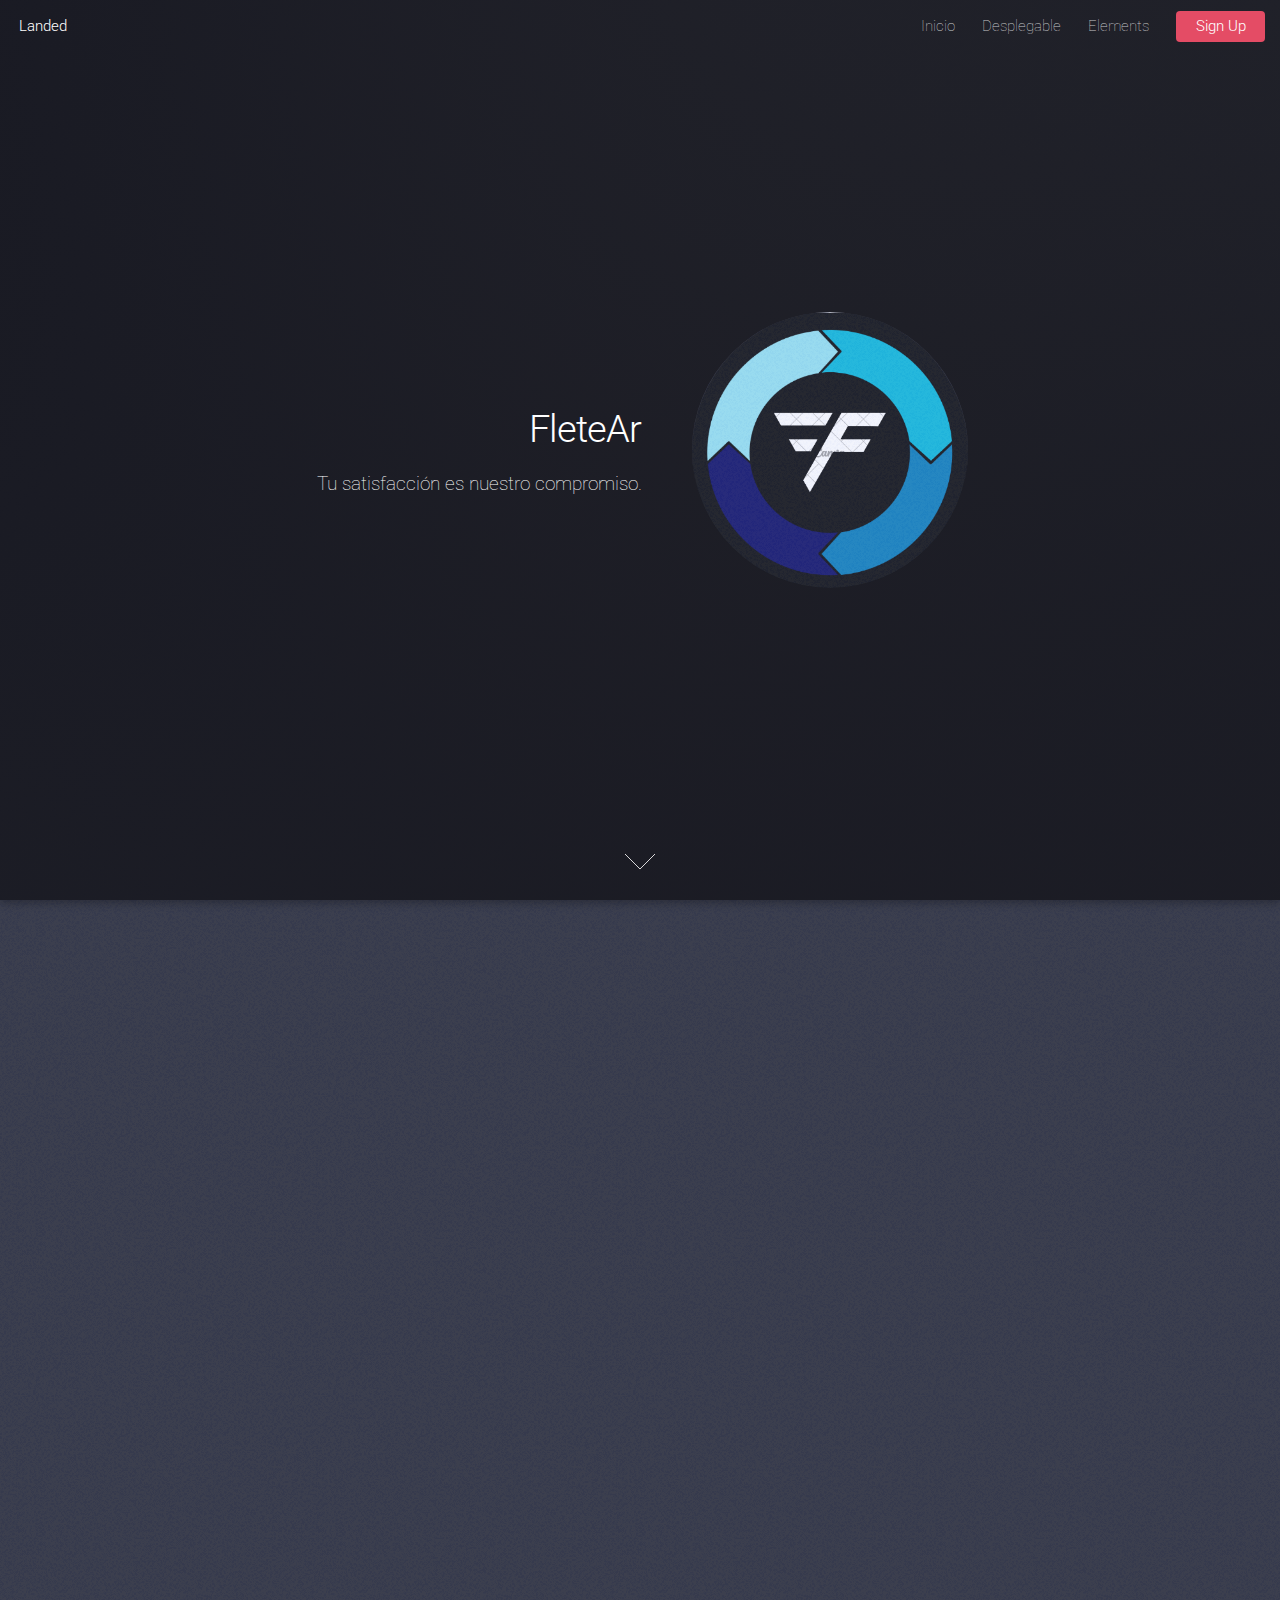
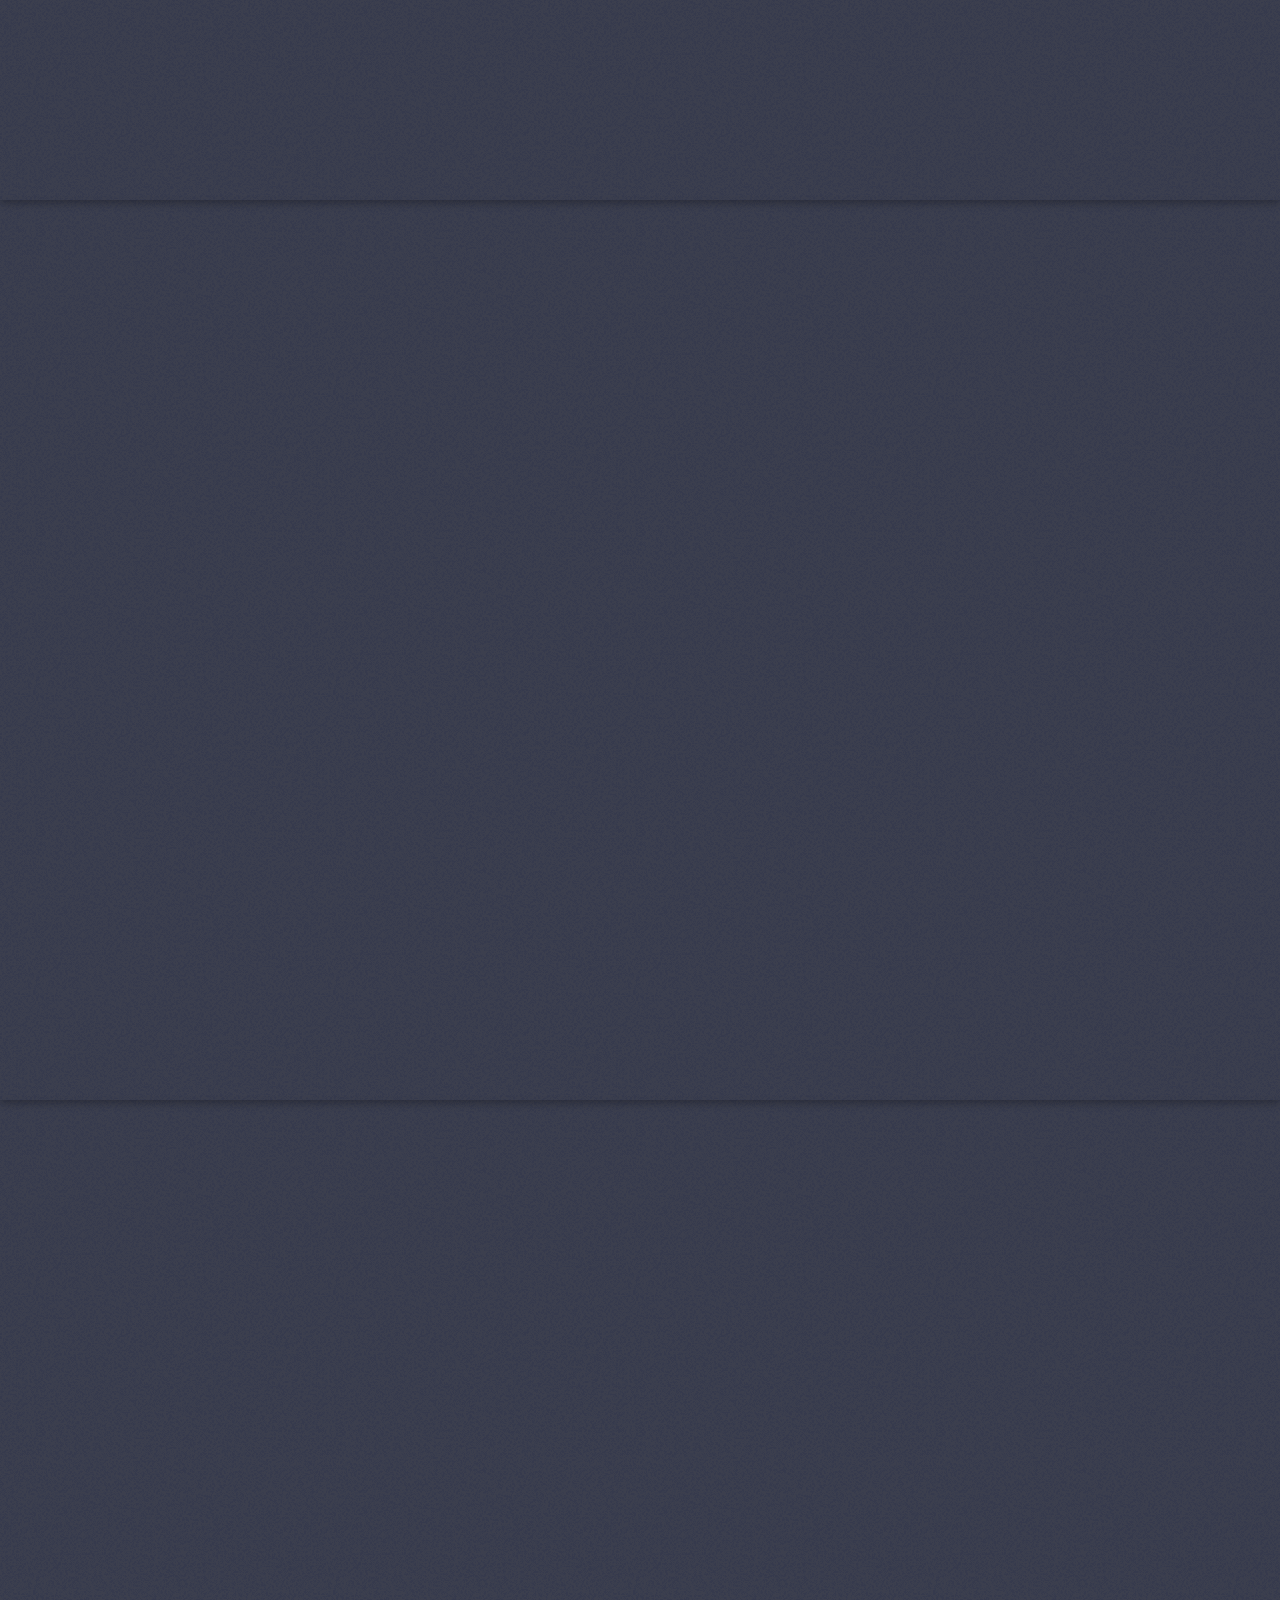
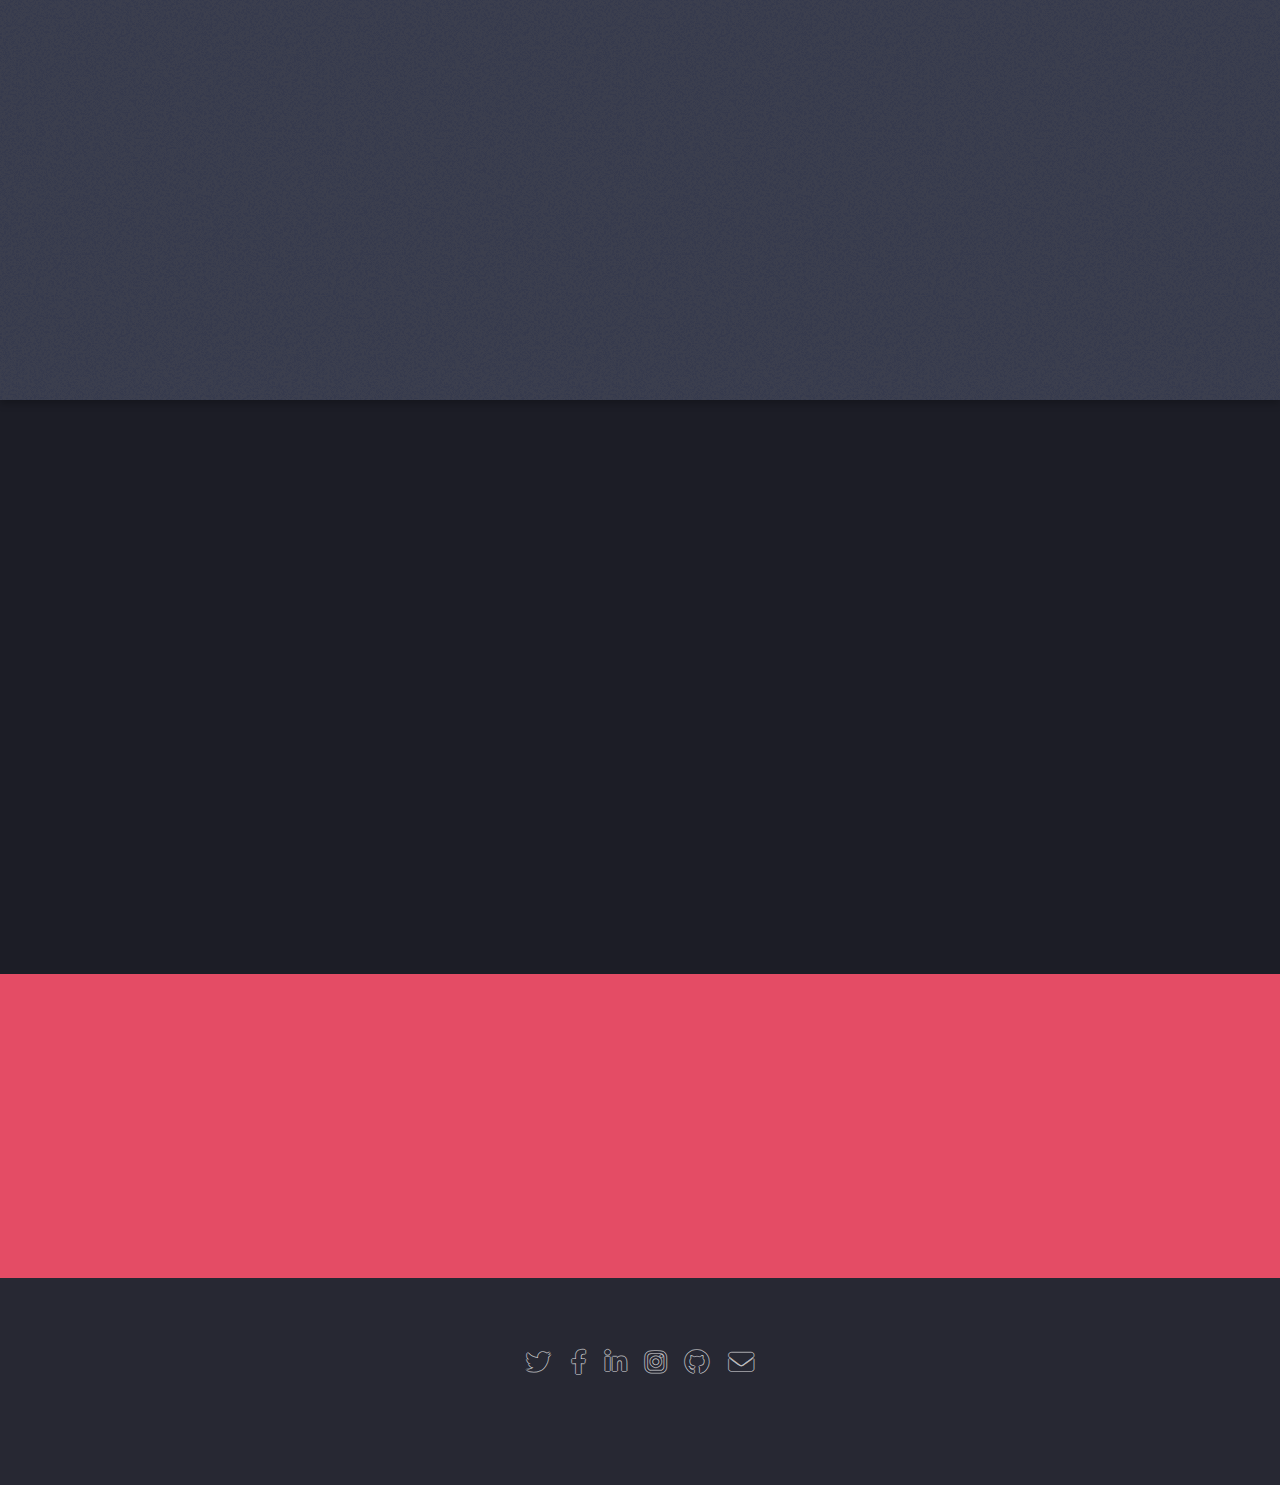
==== commit f3686e44: "index, quienes somos" ====
--- a/html/index.html
+++ b/html/index.html
@@ -1,7 +1,7 @@
 <!DOCTYPE HTML>
 <html>
 	<head>
-		<title>Landed by HTML5 UP</title>
+		<title>FleteAr</title>
 		<meta charset="utf-8" />
 		<meta name="viewport" content="width=device-width, initial-scale=1, user-scalable=no" />
 		<link rel="stylesheet" href="../assets/css/main.css" />
@@ -15,12 +15,12 @@
 					<h1 id="logo"><a href="index.html">Landed</a></h1>
 					<nav id="nav">
 						<ul>
-							<li><a href="index.html">Home</a></li>
+							<li><a href="index.html">Inicio</a></li>
 							<li>
-								<a href="#">Layouts</a>
+								<a href="#">Desplegable</a>
 								<ul>
 									<li><a href="left-sidebar.html">Left Sidebar</a></li>
-									<li><a href="right-sidebar.html">Right Sidebar</a></li>
+									<li><a href="right-sidebar.html">Quienes somos?</a></li>
 									<li><a href="no-sidebar.html">No Sidebar</a></li>
 									<li>
 										<a href="#">Submenu</a>
@@ -43,40 +43,32 @@
 				<section id="banner">
 					<div class="content">
 						<header>
-							<h2>The future has landed</h2>
-							<p>And there are no hoverboards or flying cars.<br />
-							Just apps. Lots of mother flipping apps.</p>
+							<h2>FleteAr</h2>
+							<p>Tu satisfacción es nuestro compromiso.</p>
 						</header>
-						<span class="image"><img src="images/pic01.jpg" alt="" /></span>
+						<span class="image"><img src="/img/Captura de pantalla 2023-01-04 173126.png" alt="" /></span>
 					</div>
 					<a href="#one" class="goto-next scrolly">Next</a>
 				</section>
 
 			<!-- One -->
 				<section id="one" class="spotlight style1 bottom">
-					<span class="image fit main"><img src="images/pic02.jpg" alt="" /></span>
+					<span class="image fit main"><img src="/img/img4.jpg" alt="" /></span>
 					<div class="content">
 						<div class="container">
 							<div class="row">
 								<div class="col-4 col-12-medium">
 									<header>
-										<h2>Odio faucibus ipsum integer consequat</h2>
-										<p>Nascetur eu nibh vestibulum amet gravida nascetur praesent</p>
+										<h2>Siempre pensamos en la seguridad de tus envios. </h2>
+										<p>FleteAR</p>
 									</header>
 								</div>
 								<div class="col-4 col-12-medium">
-									<p>Feugiat accumsan lorem eu ac lorem amet sed accumsan donec.
-									Blandit orci porttitor semper. Arcu phasellus tortor enim mi
-									nisi praesent dolor adipiscing. Integer mi sed nascetur cep aliquet
-									augue varius tempus lobortis porttitor accumsan consequat
-									adipiscing lorem dolor.</p>
+									<p>Con los recursos y estándares de seguridad que incorporamos en nuestra organizacion, nos comprometemos a crear un entorno seguro para nuestros usuarios y su paqueteria.</p>
 								</div>
 								<div class="col-4 col-12-medium">
-									<p>Morbi enim nascetur et placerat lorem sed iaculis neque ante
-									adipiscing adipiscing metus massa. Blandit orci porttitor semper.
-									Arcu phasellus tortor enim mi mi nisi praesent adipiscing. Integer
-									mi sed nascetur cep aliquet augue varius tempus. Feugiat lorem
-									ipsum dolor nullam.</p>
+									<p>Queremos que te muevas con libertad, aproveches tu tiempo al máximo.
+										Es por eso que estamos comprometidos con la seguridad: desde la creación de nuevos estándares hasta el desarrollo de tecnología con el objetivo de reducir los incidentes.</p>
 								</div>
 							</div>
 						</div>
@@ -86,15 +78,15 @@
 
 			<!-- Two -->
 				<section id="two" class="spotlight style2 right">
-					<span class="image fit main"><img src="images/pic03.jpg" alt="" /></span>
+					<span class="image fit main"><img src="/img/pngtree-move-the-company-goods-transport-image_12000.jpg" alt="" /></span>
 					<div class="content">
 						<header>
-							<h2>Interdum amet non magna accumsan</h2>
-							<p>Nunc commodo accumsan eget id nisi eu col volutpat magna</p>
+							<h2>Quiénes somos?</h2>
+							<p>"Somos una empresa de transporte y logística dedicada a ofrecer soluciones de movilidad eficientes y confiables a nuestros clientes.nos aseguramos de que sus envíos lleguen a su destino en tiempo y de manera segura."</p>
 						</header>
-						<p>Feugiat accumsan lorem eu ac lorem amet ac arcu phasellus tortor enim mi mi nisi praesent adipiscing. Integer mi sed nascetur cep aliquet augue varius tempus lobortis porttitor lorem et accumsan consequat adipiscing lorem.</p>
+						<p></p>
 						<ul class="actions">
-							<li><a href="#" class="button">Learn More</a></li>
+							<li><a href="#" class="button">Leer mas</a></li>
 						</ul>
 					</div>
 					<a href="#three" class="goto-next scrolly">Next</a>
@@ -102,15 +94,15 @@
 
 			<!-- Three -->
 				<section id="three" class="spotlight style3 left">
-					<span class="image fit main bottom"><img src="images/pic04.jpg" alt="" /></span>
+					<span class="image fit main bottom" ><img src="/img/uneteimg.jpg" alt="" /></span>
 					<div class="content">
 						<header>
-							<h2>Interdum felis blandit praesent sed augue</h2>
-							<p>Accumsan integer ultricies aliquam vel massa sapien phasellus</p>
+							<h2>Unete a nuestro de trabajo</h2>
+							<p>Visita mediante el boton nuestro apartado para estar al tanto de los requisitos necesarios para poder ser parte de nuestra flota de vehiculos y sumate a FleteAR</p>
 						</header>
-						<p>Feugiat accumsan lorem eu ac lorem amet ac arcu phasellus tortor enim mi mi nisi praesent adipiscing. Integer mi sed nascetur cep aliquet augue varius tempus lobortis porttitor lorem et accumsan consequat adipiscing lorem.</p>
+						<p>Es muy simple y estas a tan solo un click.</p>
 						<ul class="actions">
-							<li><a href="#" class="button">Learn More</a></li>
+							<li><a href="#" class="button">Leer Mas</a></li>
 						</ul>
 					</div>
 					<a href="#four" class="goto-next scrolly">Next</a>
@@ -125,43 +117,26 @@
 						</header>
 						<div class="box alt">
 							<div class="row gtr-uniform">
-								<section class="col-4 col-6-medium col-12-xsmall">
-									<span class="icon solid alt major fa-chart-area"></span>
-									<h3>Ipsum sed commodo</h3>
-									<p>Feugiat accumsan lorem eu ac lorem amet accumsan donec. Blandit orci porttitor.</p>
-								</section>
-								<section class="col-4 col-6-medium col-12-xsmall">
-									<span class="icon solid alt major fa-comment"></span>
-									<h3>Eleifend lorem ornare</h3>
-									<p>Feugiat accumsan lorem eu ac lorem amet accumsan donec. Blandit orci porttitor.</p>
-								</section>
-								<section class="col-4 col-6-medium col-12-xsmall">
-									<span class="icon solid alt major fa-flask"></span>
-									<h3>Cubilia cep lobortis</h3>
-									<p>Feugiat accumsan lorem eu ac lorem amet accumsan donec. Blandit orci porttitor.</p>
-								</section>
+								
+
 								<section class="col-4 col-6-medium col-12-xsmall">
 									<span class="icon solid alt major fa-paper-plane"></span>
-									<h3>Non semper interdum</h3>
-									<p>Feugiat accumsan lorem eu ac lorem amet accumsan donec. Blandit orci porttitor.</p>
+									<h3>Destinos</h3>
+									<p>Brindamos un servicio de logistica donde tu mismo eliges el destino.</p>
 								</section>
 								<section class="col-4 col-6-medium col-12-xsmall">
 									<span class="icon solid alt major fa-file"></span>
-									<h3>Odio laoreet accumsan</h3>
-									<p>Feugiat accumsan lorem eu ac lorem amet accumsan donec. Blandit orci porttitor.</p>
+									<h3>Informacion</h3>
+									<p>Brindamos informacion personal, de todos nuestros empleados para generar transparencia y seguridad.</p>
 								</section>
 								<section class="col-4 col-6-medium col-12-xsmall">
 									<span class="icon solid alt major fa-lock"></span>
-									<h3>Massa arcu accumsan</h3>
-									<p>Feugiat accumsan lorem eu ac lorem amet accumsan donec. Blandit orci porttitor.</p>
+									<h3>Seguridad</h3>
+									<p>Brindamos Seguridad y garantia para que tu paqueteria llegue siempre segura.</p>
 								</section>
 							</div>
 						</div>
-						<footer class="major">
-							<ul class="actions special">
-								<li><a href="#" class="button">Magna sed feugiat</a></li>
-							</ul>
-						</footer>
+
 					</div>
 				</section>
 
@@ -169,13 +144,13 @@
 				<section id="five" class="wrapper style2 special fade">
 					<div class="container">
 						<header>
-							<h2>Magna faucibus lorem diam</h2>
-							<p>Ante metus praesent faucibus ante integer id accumsan eleifend</p>
+							<h2>Ponte al tanto de nuestras ultimas novedades.</h2>
+							<p>Dejanos tu Email y enterate de las ultimas noticias que tenemos para ti.</p>
 						</header>
 						<form method="post" action="#" class="cta">
 							<div class="row gtr-uniform gtr-50">
-								<div class="col-8 col-12-xsmall"><input type="email" name="email" id="email" placeholder="Your Email Address" /></div>
-								<div class="col-4 col-12-xsmall"><input type="submit" value="Get Started" class="fit primary" /></div>
+								<div class="col-8 col-12-xsmall"><input type="email" name="email" id="email" placeholder="Tu direccion de Email" /></div>
+								<div class="col-4 col-12-xsmall"><input type="submit" value="Descubre" class="fit primary" /></div>
 							</div>
 						</form>
 					</div>
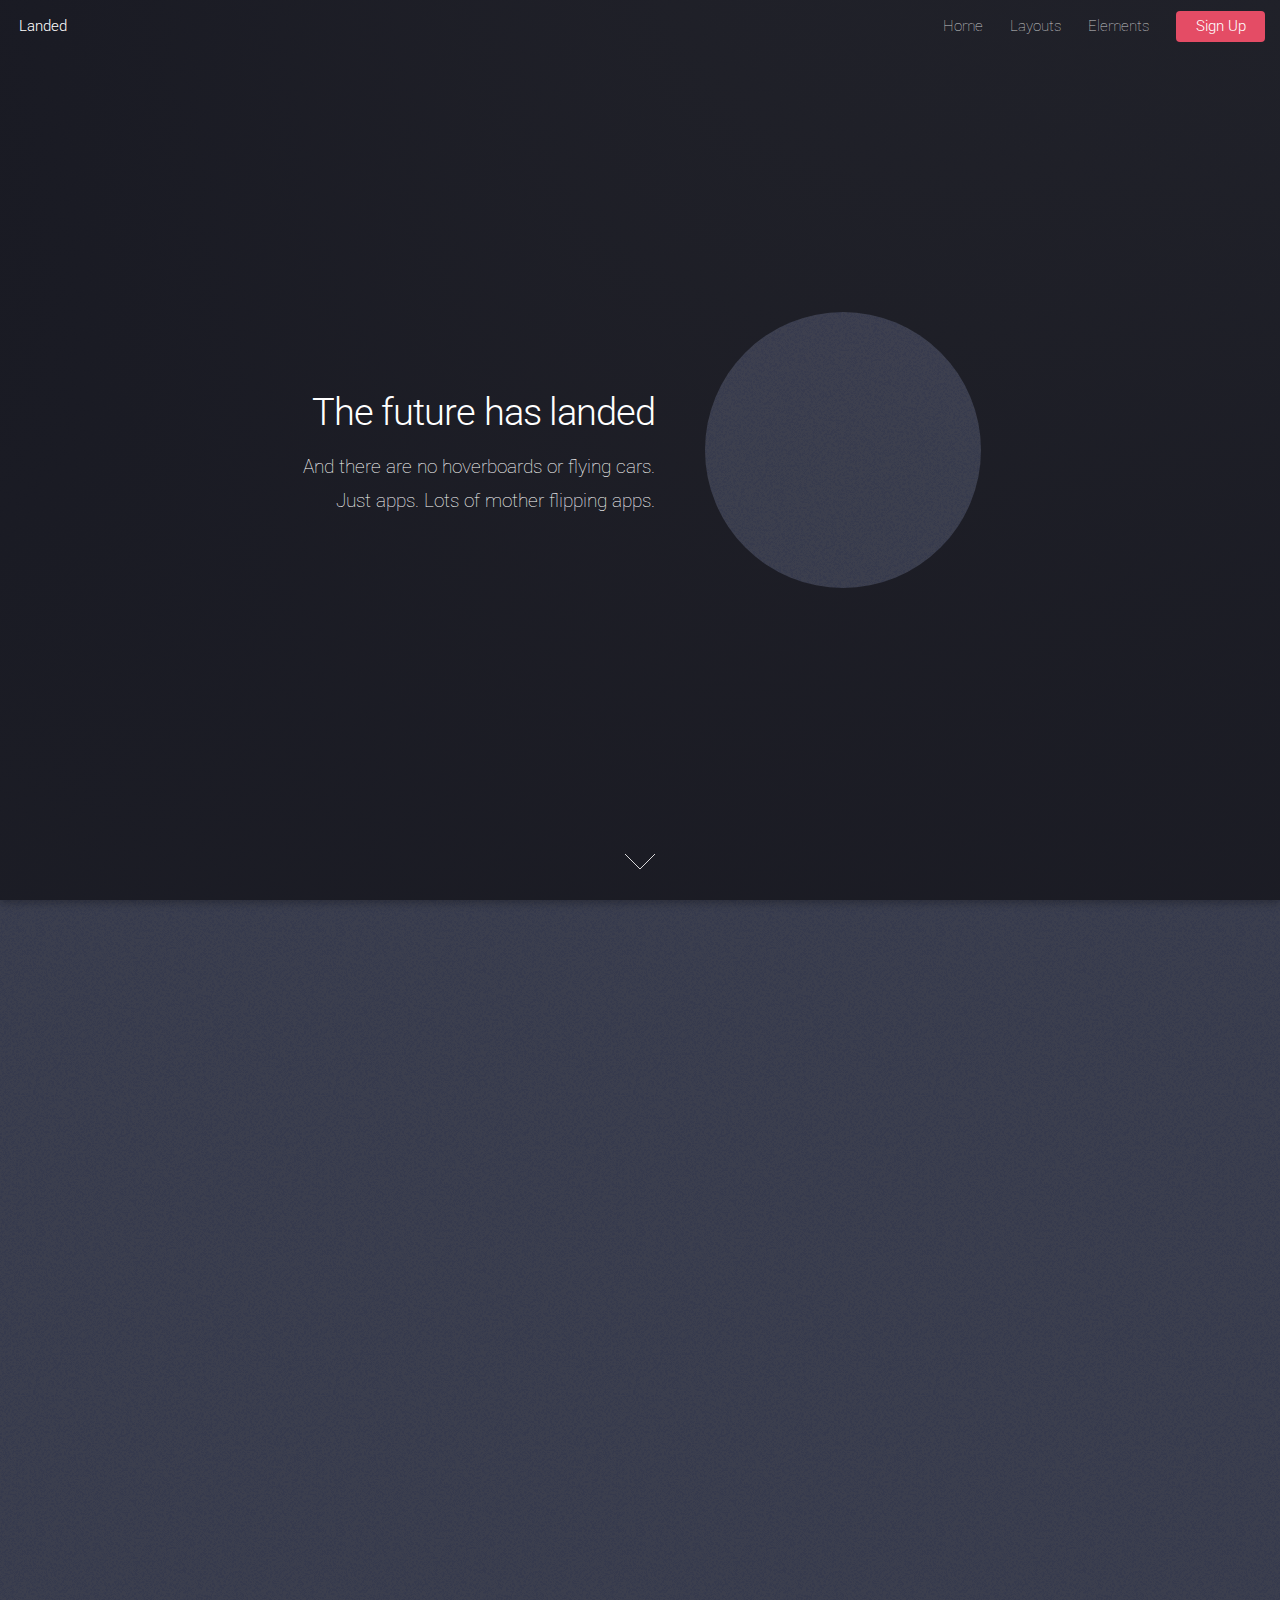
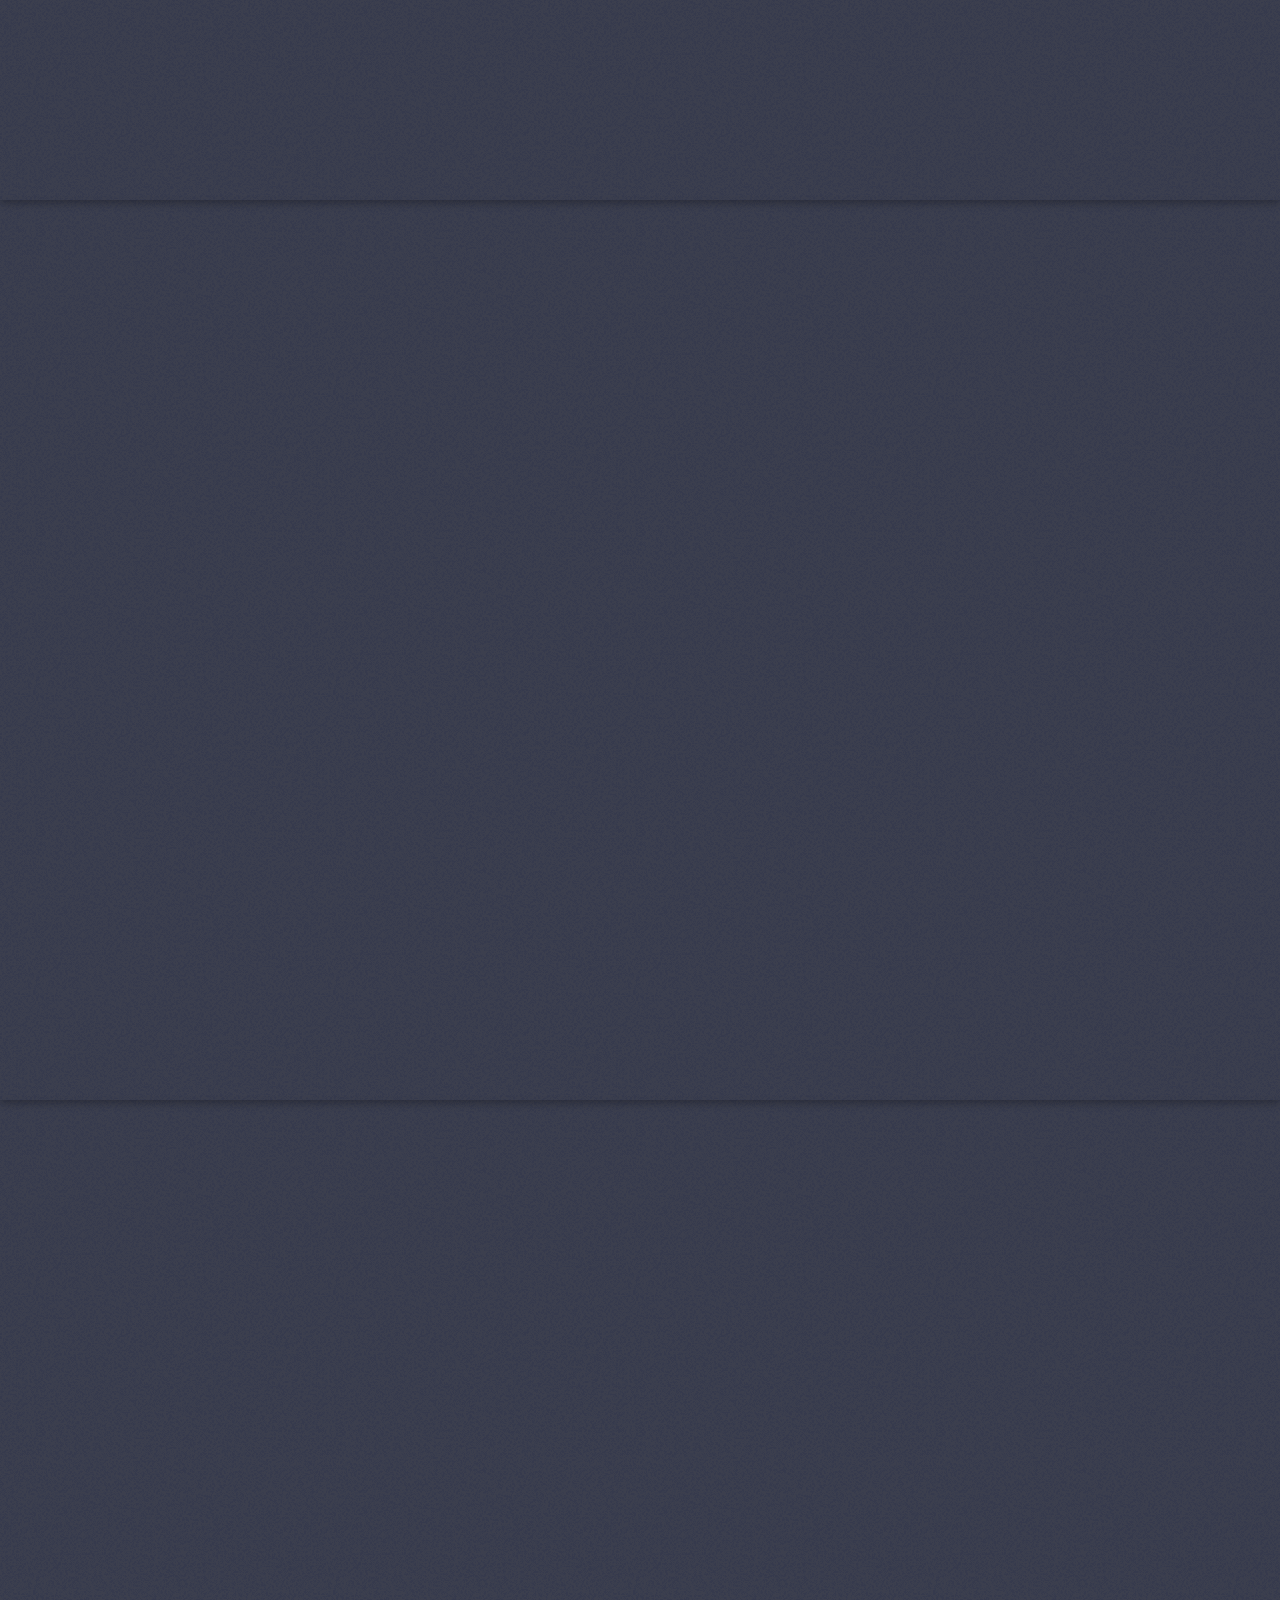
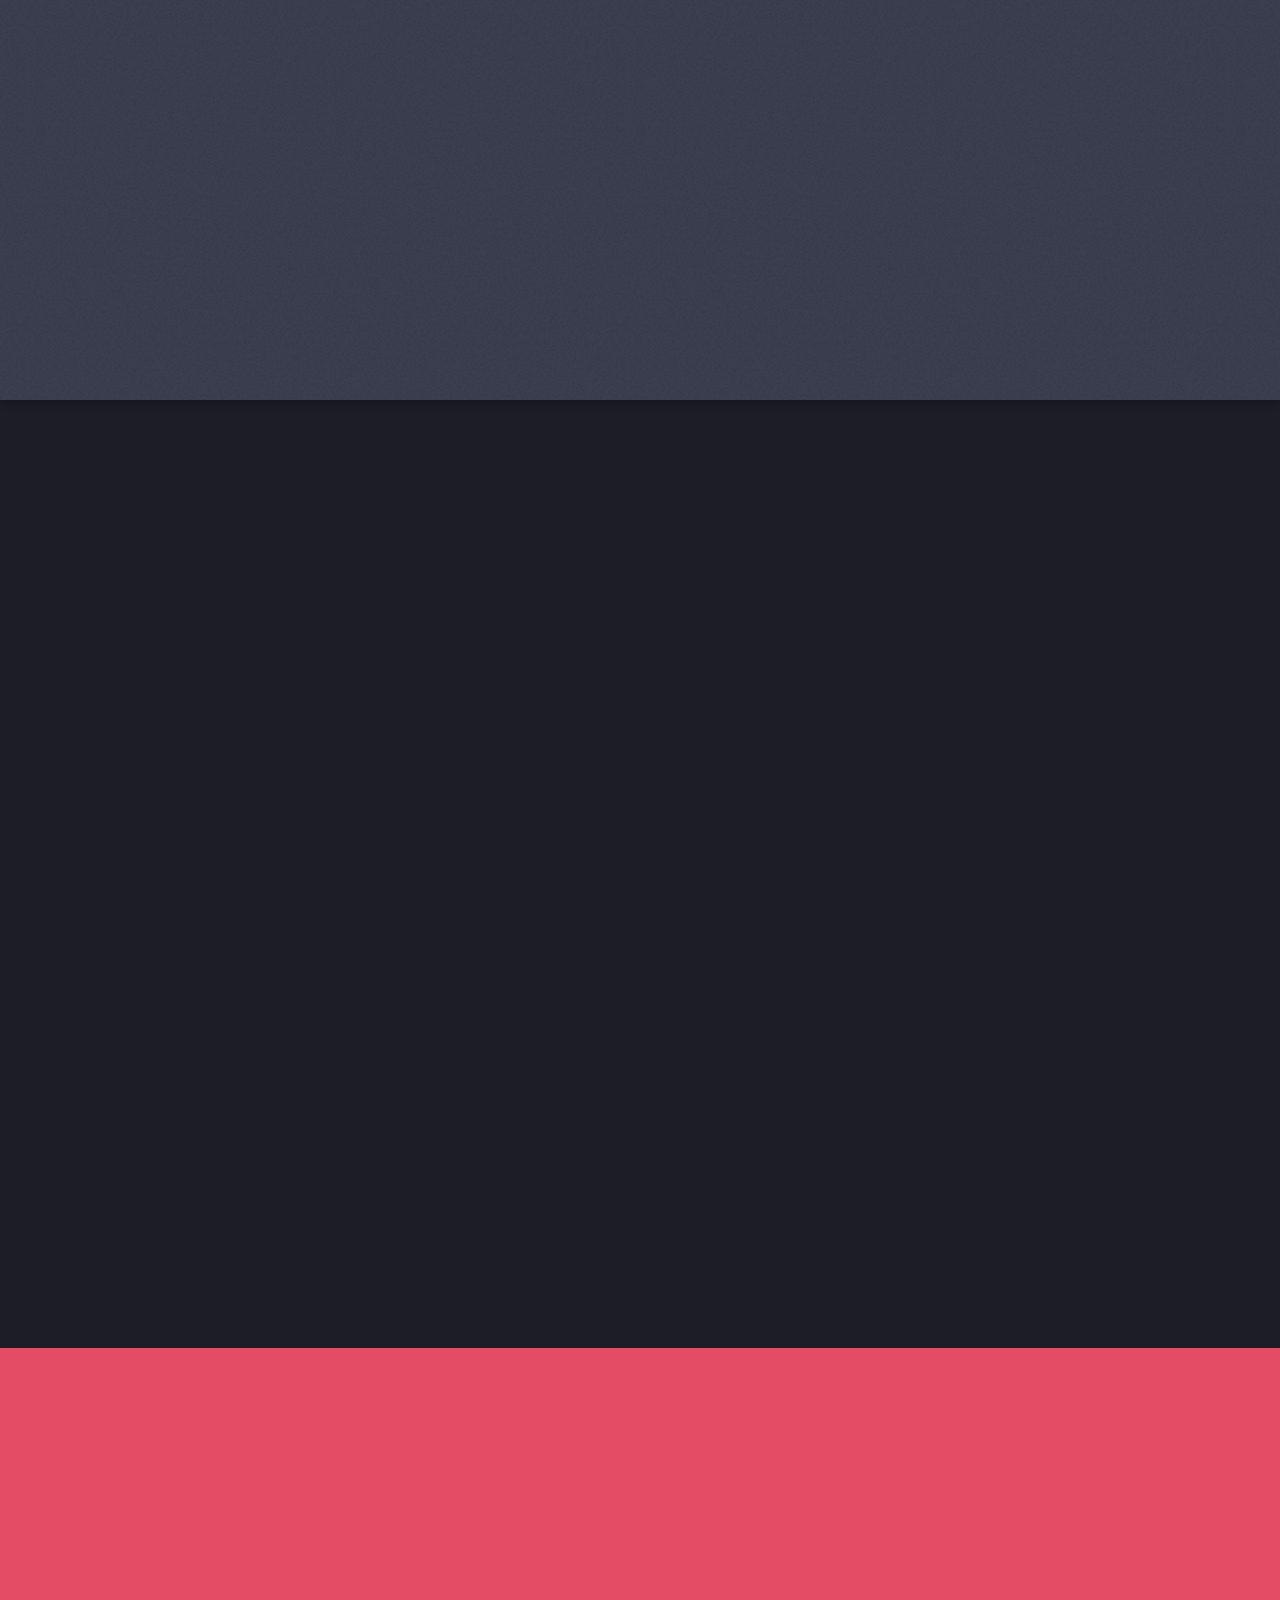
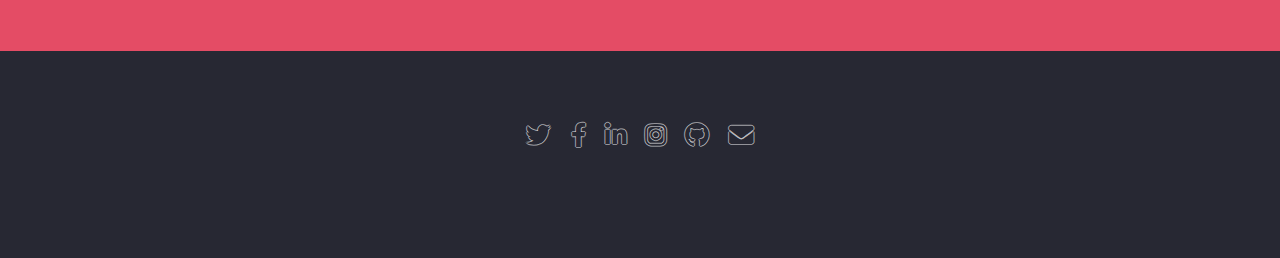
==== commit 9c0db6fb: "Modificacion de secciones: Informacion y Contacto" ====
--- a/html/index.html
+++ b/html/index.html
@@ -1,7 +1,7 @@
 <!DOCTYPE HTML>
 <html>
 	<head>
-		<title>FleteAr</title>
+		<title>Landed by HTML5 UP</title>
 		<meta charset="utf-8" />
 		<meta name="viewport" content="width=device-width, initial-scale=1, user-scalable=no" />
 		<link rel="stylesheet" href="../assets/css/main.css" />
@@ -15,12 +15,12 @@
 					<h1 id="logo"><a href="index.html">Landed</a></h1>
 					<nav id="nav">
 						<ul>
-							<li><a href="index.html">Inicio</a></li>
+							<li><a href="index.html">Home</a></li>
 							<li>
-								<a href="#">Desplegable</a>
+								<a href="elements.html">Layouts</a>
 								<ul>
 									<li><a href="left-sidebar.html">Left Sidebar</a></li>
-									<li><a href="right-sidebar.html">Quienes somos?</a></li>
+									<li><a href="right-sidebar.html">Right Sidebar</a></li>
 									<li><a href="no-sidebar.html">No Sidebar</a></li>
 									<li>
 										<a href="#">Submenu</a>
@@ -43,32 +43,40 @@
 				<section id="banner">
 					<div class="content">
 						<header>
-							<h2>FleteAr</h2>
-							<p>Tu satisfacción es nuestro compromiso.</p>
-						</header>
-						<span class="image"><img src="/img/Captura de pantalla 2023-01-04 173126.png" alt="" /></span>
+							<h2>The future has landed</h2>
+							<p>And there are no hoverboards or flying cars.<br />
+							Just apps. Lots of mother flipping apps.</p>
+						</header>
+						<span class="image"><img src="images/pic01.jpg" alt="" /></span>
 					</div>
 					<a href="#one" class="goto-next scrolly">Next</a>
 				</section>
 
 			<!-- One -->
 				<section id="one" class="spotlight style1 bottom">
-					<span class="image fit main"><img src="/img/img4.jpg" alt="" /></span>
+					<span class="image fit main"><img src="images/pic02.jpg" alt="" /></span>
 					<div class="content">
 						<div class="container">
 							<div class="row">
 								<div class="col-4 col-12-medium">
 									<header>
-										<h2>Siempre pensamos en la seguridad de tus envios. </h2>
-										<p>FleteAR</p>
+										<h2>Odio faucibus ipsum integer consequat</h2>
+										<p>Nascetur eu nibh vestibulum amet gravida nascetur praesent</p>
 									</header>
 								</div>
 								<div class="col-4 col-12-medium">
-									<p>Con los recursos y estándares de seguridad que incorporamos en nuestra organizacion, nos comprometemos a crear un entorno seguro para nuestros usuarios y su paqueteria.</p>
+									<p>Feugiat accumsan lorem eu ac lorem amet sed accumsan donec.
+									Blandit orci porttitor semper. Arcu phasellus tortor enim mi
+									nisi praesent dolor adipiscing. Integer mi sed nascetur cep aliquet
+									augue varius tempus lobortis porttitor accumsan consequat
+									adipiscing lorem dolor.</p>
 								</div>
 								<div class="col-4 col-12-medium">
-									<p>Queremos que te muevas con libertad, aproveches tu tiempo al máximo.
-										Es por eso que estamos comprometidos con la seguridad: desde la creación de nuevos estándares hasta el desarrollo de tecnología con el objetivo de reducir los incidentes.</p>
+									<p>Morbi enim nascetur et placerat lorem sed iaculis neque ante
+									adipiscing adipiscing metus massa. Blandit orci porttitor semper.
+									Arcu phasellus tortor enim mi mi nisi praesent adipiscing. Integer
+									mi sed nascetur cep aliquet augue varius tempus. Feugiat lorem
+									ipsum dolor nullam.</p>
 								</div>
 							</div>
 						</div>
@@ -78,15 +86,15 @@
 
 			<!-- Two -->
 				<section id="two" class="spotlight style2 right">
-					<span class="image fit main"><img src="/img/pngtree-move-the-company-goods-transport-image_12000.jpg" alt="" /></span>
-					<div class="content">
-						<header>
-							<h2>Quiénes somos?</h2>
-							<p>"Somos una empresa de transporte y logística dedicada a ofrecer soluciones de movilidad eficientes y confiables a nuestros clientes.nos aseguramos de que sus envíos lleguen a su destino en tiempo y de manera segura."</p>
-						</header>
-						<p></p>
+					<span class="image fit main"><img src="images/pic03.jpg" alt="" /></span>
+					<div class="content">
+						<header>
+							<h2>Interdum amet non magna accumsan</h2>
+							<p>Nunc commodo accumsan eget id nisi eu col volutpat magna</p>
+						</header>
+						<p>Feugiat accumsan lorem eu ac lorem amet ac arcu phasellus tortor enim mi mi nisi praesent adipiscing. Integer mi sed nascetur cep aliquet augue varius tempus lobortis porttitor lorem et accumsan consequat adipiscing lorem.</p>
 						<ul class="actions">
-							<li><a href="#" class="button">Leer mas</a></li>
+							<li><a href="#" class="button">Learn More</a></li>
 						</ul>
 					</div>
 					<a href="#three" class="goto-next scrolly">Next</a>
@@ -94,15 +102,15 @@
 
 			<!-- Three -->
 				<section id="three" class="spotlight style3 left">
-					<span class="image fit main bottom" ><img src="/img/uneteimg.jpg" alt="" /></span>
-					<div class="content">
-						<header>
-							<h2>Unete a nuestro de trabajo</h2>
-							<p>Visita mediante el boton nuestro apartado para estar al tanto de los requisitos necesarios para poder ser parte de nuestra flota de vehiculos y sumate a FleteAR</p>
-						</header>
-						<p>Es muy simple y estas a tan solo un click.</p>
+					<span class="image fit main bottom"><img src="images/pic04.jpg" alt="" /></span>
+					<div class="content">
+						<header>
+							<h2>Interdum felis blandit praesent sed augue</h2>
+							<p>Accumsan integer ultricies aliquam vel massa sapien phasellus</p>
+						</header>
+						<p>Feugiat accumsan lorem eu ac lorem amet ac arcu phasellus tortor enim mi mi nisi praesent adipiscing. Integer mi sed nascetur cep aliquet augue varius tempus lobortis porttitor lorem et accumsan consequat adipiscing lorem.</p>
 						<ul class="actions">
-							<li><a href="#" class="button">Leer Mas</a></li>
+							<li><a href="#" class="button">Learn More</a></li>
 						</ul>
 					</div>
 					<a href="#four" class="goto-next scrolly">Next</a>
@@ -117,26 +125,43 @@
 						</header>
 						<div class="box alt">
 							<div class="row gtr-uniform">
-								
-
+								<section class="col-4 col-6-medium col-12-xsmall">
+									<span class="icon solid alt major fa-chart-area"></span>
+									<h3>Ipsum sed commodo</h3>
+									<p>Feugiat accumsan lorem eu ac lorem amet accumsan donec. Blandit orci porttitor.</p>
+								</section>
+								<section class="col-4 col-6-medium col-12-xsmall">
+									<span class="icon solid alt major fa-comment"></span>
+									<h3>Eleifend lorem ornare</h3>
+									<p>Feugiat accumsan lorem eu ac lorem amet accumsan donec. Blandit orci porttitor.</p>
+								</section>
+								<section class="col-4 col-6-medium col-12-xsmall">
+									<span class="icon solid alt major fa-flask"></span>
+									<h3>Cubilia cep lobortis</h3>
+									<p>Feugiat accumsan lorem eu ac lorem amet accumsan donec. Blandit orci porttitor.</p>
+								</section>
 								<section class="col-4 col-6-medium col-12-xsmall">
 									<span class="icon solid alt major fa-paper-plane"></span>
-									<h3>Destinos</h3>
-									<p>Brindamos un servicio de logistica donde tu mismo eliges el destino.</p>
+									<h3>Non semper interdum</h3>
+									<p>Feugiat accumsan lorem eu ac lorem amet accumsan donec. Blandit orci porttitor.</p>
 								</section>
 								<section class="col-4 col-6-medium col-12-xsmall">
 									<span class="icon solid alt major fa-file"></span>
-									<h3>Informacion</h3>
-									<p>Brindamos informacion personal, de todos nuestros empleados para generar transparencia y seguridad.</p>
+									<h3>Odio laoreet accumsan</h3>
+									<p>Feugiat accumsan lorem eu ac lorem amet accumsan donec. Blandit orci porttitor.</p>
 								</section>
 								<section class="col-4 col-6-medium col-12-xsmall">
 									<span class="icon solid alt major fa-lock"></span>
-									<h3>Seguridad</h3>
-									<p>Brindamos Seguridad y garantia para que tu paqueteria llegue siempre segura.</p>
+									<h3>Massa arcu accumsan</h3>
+									<p>Feugiat accumsan lorem eu ac lorem amet accumsan donec. Blandit orci porttitor.</p>
 								</section>
 							</div>
 						</div>
-
+						<footer class="major">
+							<ul class="actions special">
+								<li><a href="#" class="button">Magna sed feugiat</a></li>
+							</ul>
+						</footer>
 					</div>
 				</section>
 
@@ -144,13 +169,13 @@
 				<section id="five" class="wrapper style2 special fade">
 					<div class="container">
 						<header>
-							<h2>Ponte al tanto de nuestras ultimas novedades.</h2>
-							<p>Dejanos tu Email y enterate de las ultimas noticias que tenemos para ti.</p>
+							<h2>Magna faucibus lorem diam</h2>
+							<p>Ante metus praesent faucibus ante integer id accumsan eleifend</p>
 						</header>
 						<form method="post" action="#" class="cta">
 							<div class="row gtr-uniform gtr-50">
-								<div class="col-8 col-12-xsmall"><input type="email" name="email" id="email" placeholder="Tu direccion de Email" /></div>
-								<div class="col-4 col-12-xsmall"><input type="submit" value="Descubre" class="fit primary" /></div>
+								<div class="col-8 col-12-xsmall"><input type="email" name="email" id="email" placeholder="Your Email Address" /></div>
+								<div class="col-4 col-12-xsmall"><input type="submit" value="Get Started" class="fit primary" /></div>
 							</div>
 						</form>
 					</div>
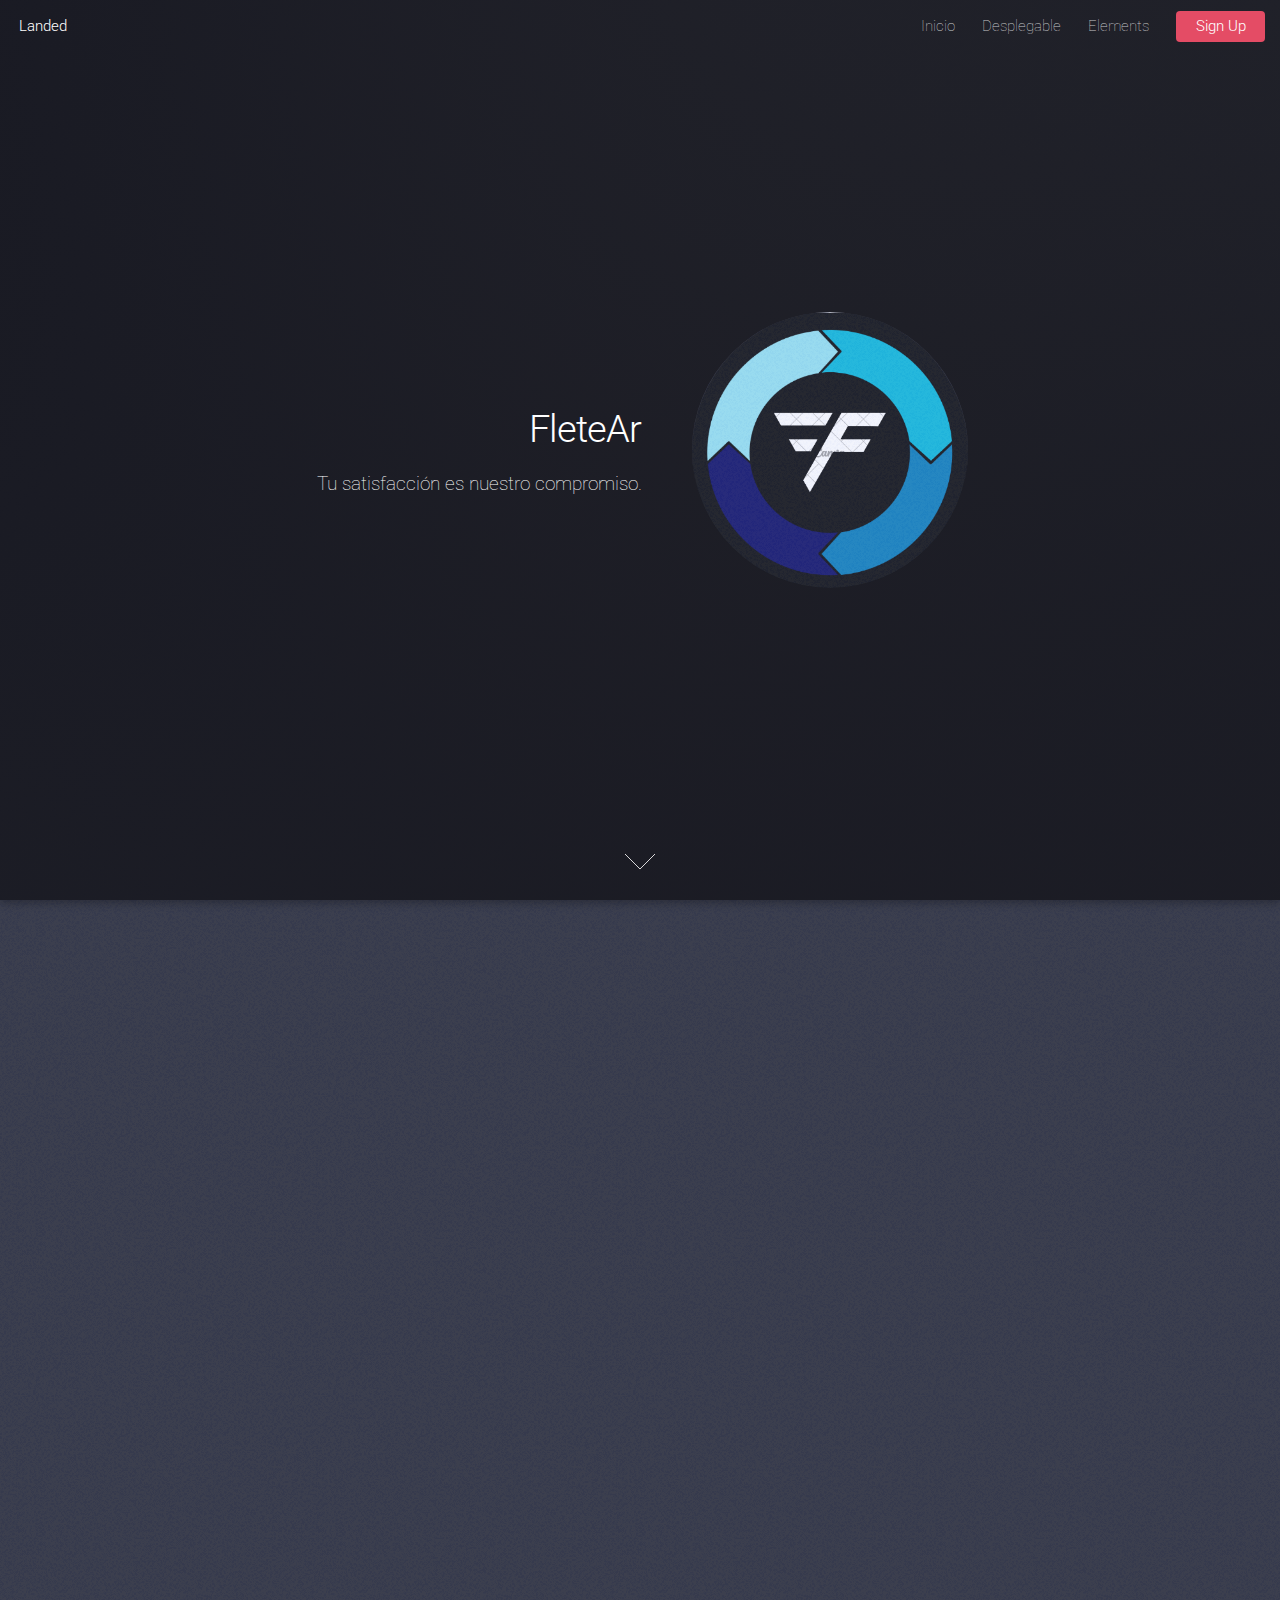
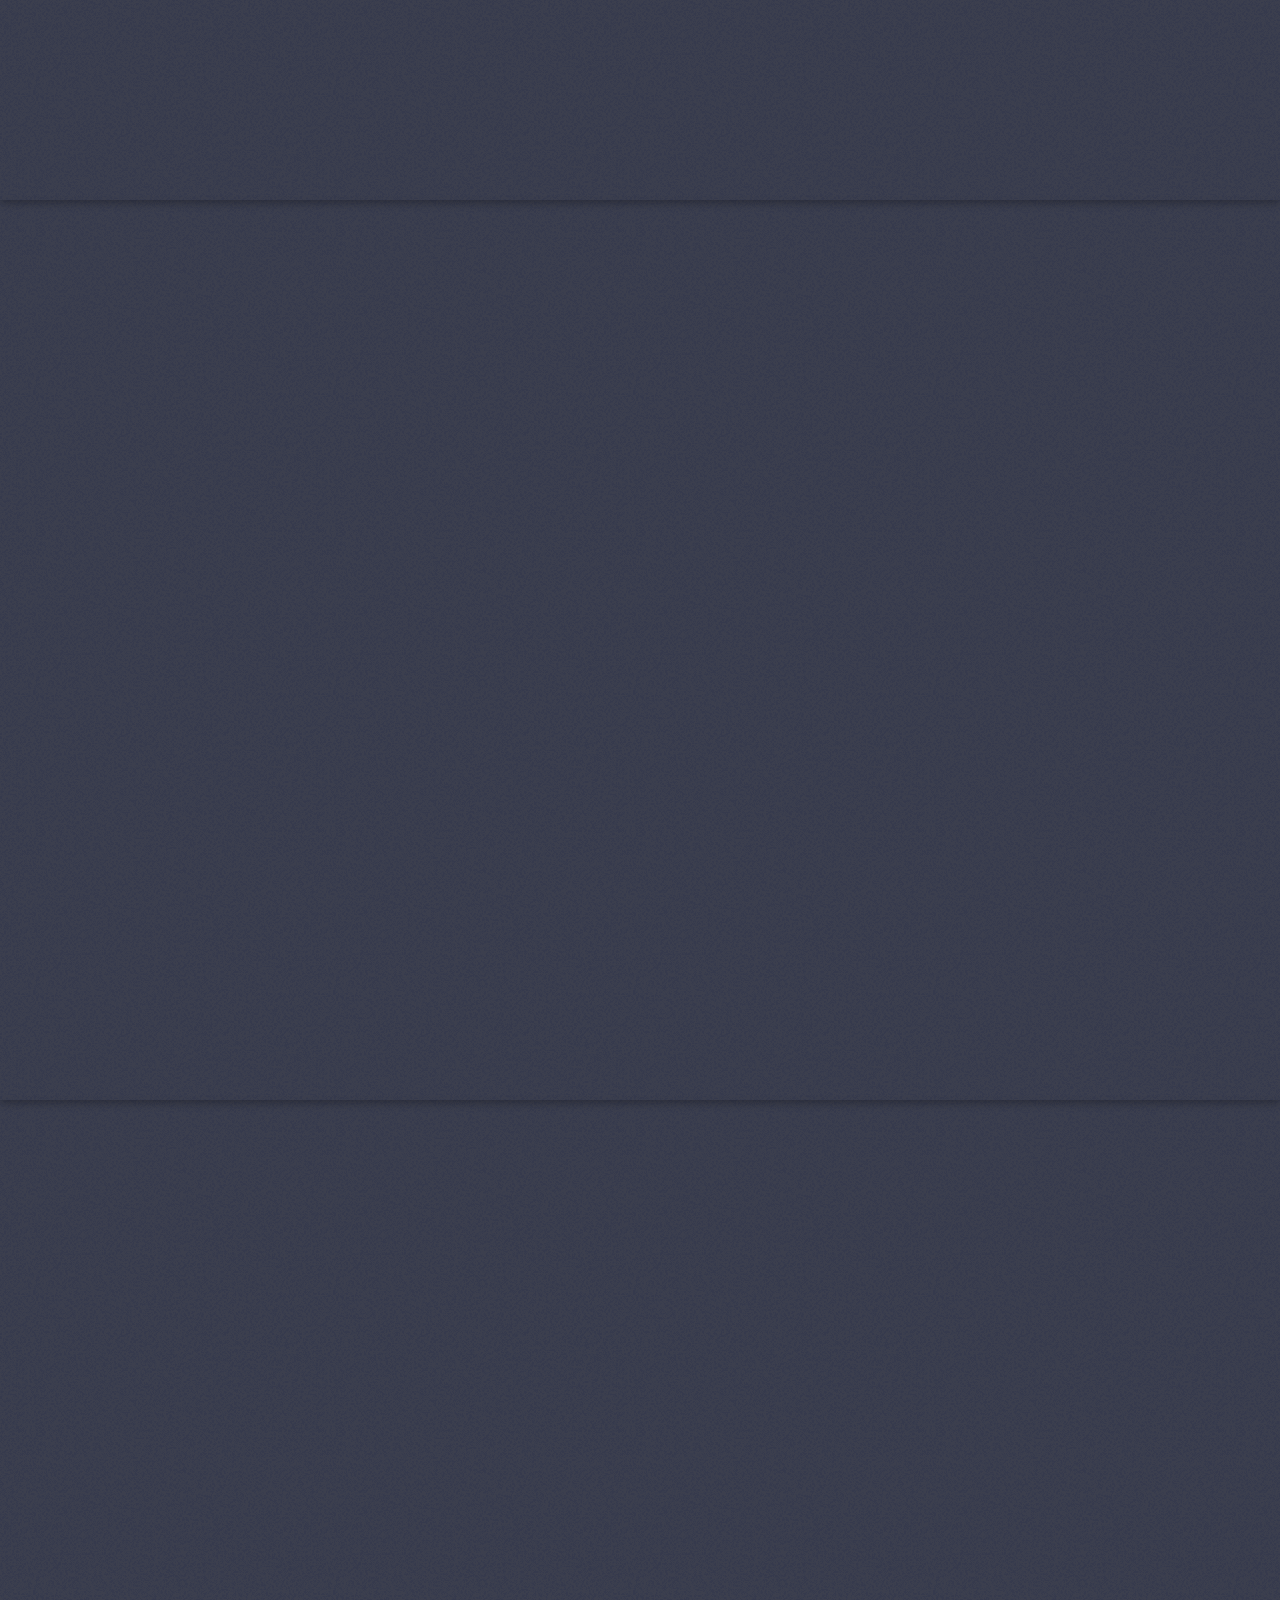
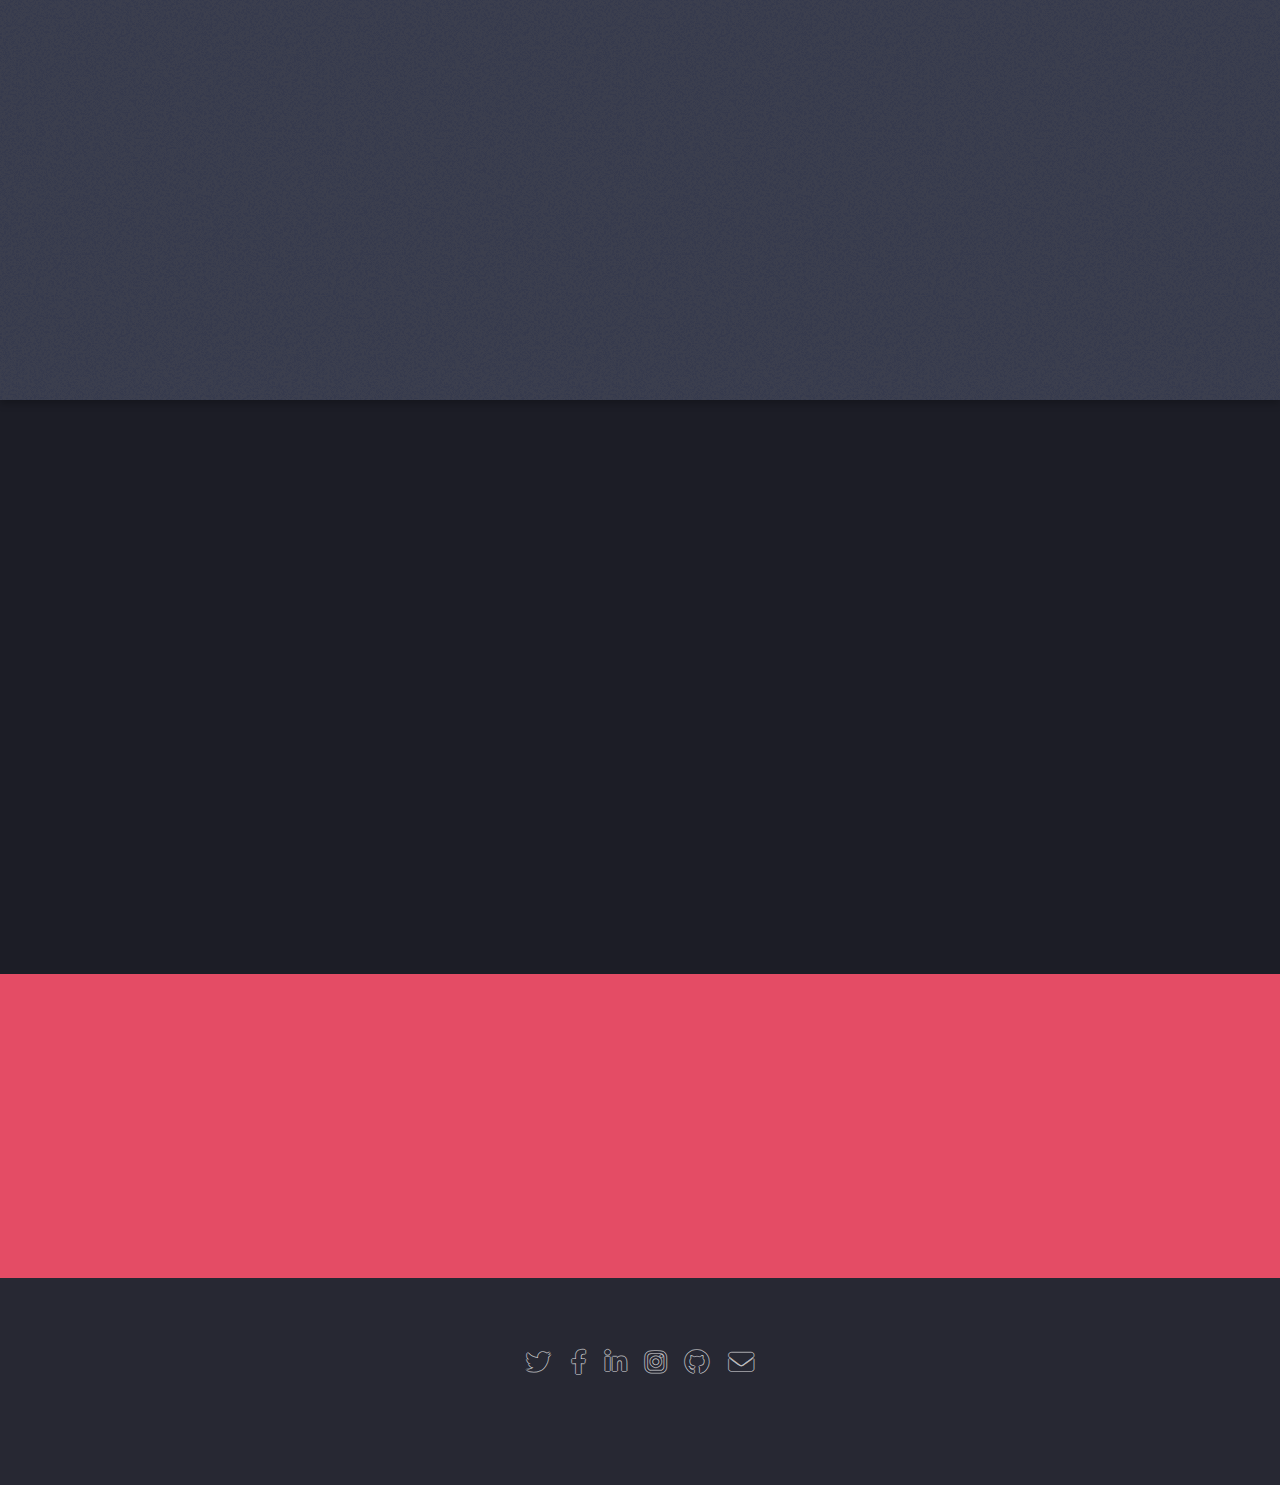
==== commit c24840a1: "Merge branch 'main' into esteban" ====
--- a/html/index.html
+++ b/html/index.html
@@ -1,7 +1,7 @@
 <!DOCTYPE HTML>
 <html>
 	<head>
-		<title>Landed by HTML5 UP</title>
+		<title>FleteAr</title>
 		<meta charset="utf-8" />
 		<meta name="viewport" content="width=device-width, initial-scale=1, user-scalable=no" />
 		<link rel="stylesheet" href="../assets/css/main.css" />
@@ -15,12 +15,12 @@
 					<h1 id="logo"><a href="index.html">Landed</a></h1>
 					<nav id="nav">
 						<ul>
-							<li><a href="index.html">Home</a></li>
+							<li><a href="index.html">Inicio</a></li>
 							<li>
-								<a href="elements.html">Layouts</a>
+								<a href="#">Desplegable</a>
 								<ul>
 									<li><a href="left-sidebar.html">Left Sidebar</a></li>
-									<li><a href="right-sidebar.html">Right Sidebar</a></li>
+									<li><a href="right-sidebar.html">Quienes somos?</a></li>
 									<li><a href="no-sidebar.html">No Sidebar</a></li>
 									<li>
 										<a href="#">Submenu</a>
@@ -43,40 +43,32 @@
 				<section id="banner">
 					<div class="content">
 						<header>
-							<h2>The future has landed</h2>
-							<p>And there are no hoverboards or flying cars.<br />
-							Just apps. Lots of mother flipping apps.</p>
+							<h2>FleteAr</h2>
+							<p>Tu satisfacción es nuestro compromiso.</p>
 						</header>
-						<span class="image"><img src="images/pic01.jpg" alt="" /></span>
+						<span class="image"><img src="/img/Captura de pantalla 2023-01-04 173126.png" alt="" /></span>
 					</div>
 					<a href="#one" class="goto-next scrolly">Next</a>
 				</section>
 
 			<!-- One -->
 				<section id="one" class="spotlight style1 bottom">
-					<span class="image fit main"><img src="images/pic02.jpg" alt="" /></span>
+					<span class="image fit main"><img src="/img/img4.jpg" alt="" /></span>
 					<div class="content">
 						<div class="container">
 							<div class="row">
 								<div class="col-4 col-12-medium">
 									<header>
-										<h2>Odio faucibus ipsum integer consequat</h2>
-										<p>Nascetur eu nibh vestibulum amet gravida nascetur praesent</p>
+										<h2>Siempre pensamos en la seguridad de tus envios. </h2>
+										<p>FleteAR</p>
 									</header>
 								</div>
 								<div class="col-4 col-12-medium">
-									<p>Feugiat accumsan lorem eu ac lorem amet sed accumsan donec.
-									Blandit orci porttitor semper. Arcu phasellus tortor enim mi
-									nisi praesent dolor adipiscing. Integer mi sed nascetur cep aliquet
-									augue varius tempus lobortis porttitor accumsan consequat
-									adipiscing lorem dolor.</p>
+									<p>Con los recursos y estándares de seguridad que incorporamos en nuestra organizacion, nos comprometemos a crear un entorno seguro para nuestros usuarios y su paqueteria.</p>
 								</div>
 								<div class="col-4 col-12-medium">
-									<p>Morbi enim nascetur et placerat lorem sed iaculis neque ante
-									adipiscing adipiscing metus massa. Blandit orci porttitor semper.
-									Arcu phasellus tortor enim mi mi nisi praesent adipiscing. Integer
-									mi sed nascetur cep aliquet augue varius tempus. Feugiat lorem
-									ipsum dolor nullam.</p>
+									<p>Queremos que te muevas con libertad, aproveches tu tiempo al máximo.
+										Es por eso que estamos comprometidos con la seguridad: desde la creación de nuevos estándares hasta el desarrollo de tecnología con el objetivo de reducir los incidentes.</p>
 								</div>
 							</div>
 						</div>
@@ -86,15 +78,15 @@
 
 			<!-- Two -->
 				<section id="two" class="spotlight style2 right">
-					<span class="image fit main"><img src="images/pic03.jpg" alt="" /></span>
+					<span class="image fit main"><img src="/img/pngtree-move-the-company-goods-transport-image_12000.jpg" alt="" /></span>
 					<div class="content">
 						<header>
-							<h2>Interdum amet non magna accumsan</h2>
-							<p>Nunc commodo accumsan eget id nisi eu col volutpat magna</p>
+							<h2>Quiénes somos?</h2>
+							<p>"Somos una empresa de transporte y logística dedicada a ofrecer soluciones de movilidad eficientes y confiables a nuestros clientes.nos aseguramos de que sus envíos lleguen a su destino en tiempo y de manera segura."</p>
 						</header>
-						<p>Feugiat accumsan lorem eu ac lorem amet ac arcu phasellus tortor enim mi mi nisi praesent adipiscing. Integer mi sed nascetur cep aliquet augue varius tempus lobortis porttitor lorem et accumsan consequat adipiscing lorem.</p>
+						<p></p>
 						<ul class="actions">
-							<li><a href="#" class="button">Learn More</a></li>
+							<li><a href="#" class="button">Leer mas</a></li>
 						</ul>
 					</div>
 					<a href="#three" class="goto-next scrolly">Next</a>
@@ -102,15 +94,15 @@
 
 			<!-- Three -->
 				<section id="three" class="spotlight style3 left">
-					<span class="image fit main bottom"><img src="images/pic04.jpg" alt="" /></span>
+					<span class="image fit main bottom" ><img src="/img/uneteimg.jpg" alt="" /></span>
 					<div class="content">
 						<header>
-							<h2>Interdum felis blandit praesent sed augue</h2>
-							<p>Accumsan integer ultricies aliquam vel massa sapien phasellus</p>
+							<h2>Unete a nuestro de trabajo</h2>
+							<p>Visita mediante el boton nuestro apartado para estar al tanto de los requisitos necesarios para poder ser parte de nuestra flota de vehiculos y sumate a FleteAR</p>
 						</header>
-						<p>Feugiat accumsan lorem eu ac lorem amet ac arcu phasellus tortor enim mi mi nisi praesent adipiscing. Integer mi sed nascetur cep aliquet augue varius tempus lobortis porttitor lorem et accumsan consequat adipiscing lorem.</p>
+						<p>Es muy simple y estas a tan solo un click.</p>
 						<ul class="actions">
-							<li><a href="#" class="button">Learn More</a></li>
+							<li><a href="#" class="button">Leer Mas</a></li>
 						</ul>
 					</div>
 					<a href="#four" class="goto-next scrolly">Next</a>
@@ -125,43 +117,26 @@
 						</header>
 						<div class="box alt">
 							<div class="row gtr-uniform">
-								<section class="col-4 col-6-medium col-12-xsmall">
-									<span class="icon solid alt major fa-chart-area"></span>
-									<h3>Ipsum sed commodo</h3>
-									<p>Feugiat accumsan lorem eu ac lorem amet accumsan donec. Blandit orci porttitor.</p>
-								</section>
-								<section class="col-4 col-6-medium col-12-xsmall">
-									<span class="icon solid alt major fa-comment"></span>
-									<h3>Eleifend lorem ornare</h3>
-									<p>Feugiat accumsan lorem eu ac lorem amet accumsan donec. Blandit orci porttitor.</p>
-								</section>
-								<section class="col-4 col-6-medium col-12-xsmall">
-									<span class="icon solid alt major fa-flask"></span>
-									<h3>Cubilia cep lobortis</h3>
-									<p>Feugiat accumsan lorem eu ac lorem amet accumsan donec. Blandit orci porttitor.</p>
-								</section>
+								
+
 								<section class="col-4 col-6-medium col-12-xsmall">
 									<span class="icon solid alt major fa-paper-plane"></span>
-									<h3>Non semper interdum</h3>
-									<p>Feugiat accumsan lorem eu ac lorem amet accumsan donec. Blandit orci porttitor.</p>
+									<h3>Destinos</h3>
+									<p>Brindamos un servicio de logistica donde tu mismo eliges el destino.</p>
 								</section>
 								<section class="col-4 col-6-medium col-12-xsmall">
 									<span class="icon solid alt major fa-file"></span>
-									<h3>Odio laoreet accumsan</h3>
-									<p>Feugiat accumsan lorem eu ac lorem amet accumsan donec. Blandit orci porttitor.</p>
+									<h3>Informacion</h3>
+									<p>Brindamos informacion personal, de todos nuestros empleados para generar transparencia y seguridad.</p>
 								</section>
 								<section class="col-4 col-6-medium col-12-xsmall">
 									<span class="icon solid alt major fa-lock"></span>
-									<h3>Massa arcu accumsan</h3>
-									<p>Feugiat accumsan lorem eu ac lorem amet accumsan donec. Blandit orci porttitor.</p>
+									<h3>Seguridad</h3>
+									<p>Brindamos Seguridad y garantia para que tu paqueteria llegue siempre segura.</p>
 								</section>
 							</div>
 						</div>
-						<footer class="major">
-							<ul class="actions special">
-								<li><a href="#" class="button">Magna sed feugiat</a></li>
-							</ul>
-						</footer>
+
 					</div>
 				</section>
 
@@ -169,13 +144,13 @@
 				<section id="five" class="wrapper style2 special fade">
 					<div class="container">
 						<header>
-							<h2>Magna faucibus lorem diam</h2>
-							<p>Ante metus praesent faucibus ante integer id accumsan eleifend</p>
+							<h2>Ponte al tanto de nuestras ultimas novedades.</h2>
+							<p>Dejanos tu Email y enterate de las ultimas noticias que tenemos para ti.</p>
 						</header>
 						<form method="post" action="#" class="cta">
 							<div class="row gtr-uniform gtr-50">
-								<div class="col-8 col-12-xsmall"><input type="email" name="email" id="email" placeholder="Your Email Address" /></div>
-								<div class="col-4 col-12-xsmall"><input type="submit" value="Get Started" class="fit primary" /></div>
+								<div class="col-8 col-12-xsmall"><input type="email" name="email" id="email" placeholder="Tu direccion de Email" /></div>
+								<div class="col-4 col-12-xsmall"><input type="submit" value="Descubre" class="fit primary" /></div>
 							</div>
 						</form>
 					</div>
--- a/assets/css/main.css
+++ b/assets/css/main.css
@@ -4108,4 +4108,22 @@
 						padding: 0;
 					}
 
-	}+	}
+
+
+	.gradient-custom {
+		/* fallback for old browsers */
+		background: #6a11cb;
+		
+		/* Chrome 10-25, Safari 5.1-6 */
+		background: -webkit-linear-gradient(to right, rgba(106, 17, 203, 1), rgba(37, 117, 252, 1));
+		
+		/* W3C, IE 10+/ Edge, Firefox 16+, Chrome 26+, Opera 12+, Safari 7+ */
+		background: linear-gradient(to right, rgba(106, 17, 203, 1), rgba(37, 117, 252, 1))
+		}
+
+
+
+element.style{
+	background-color: black;
+}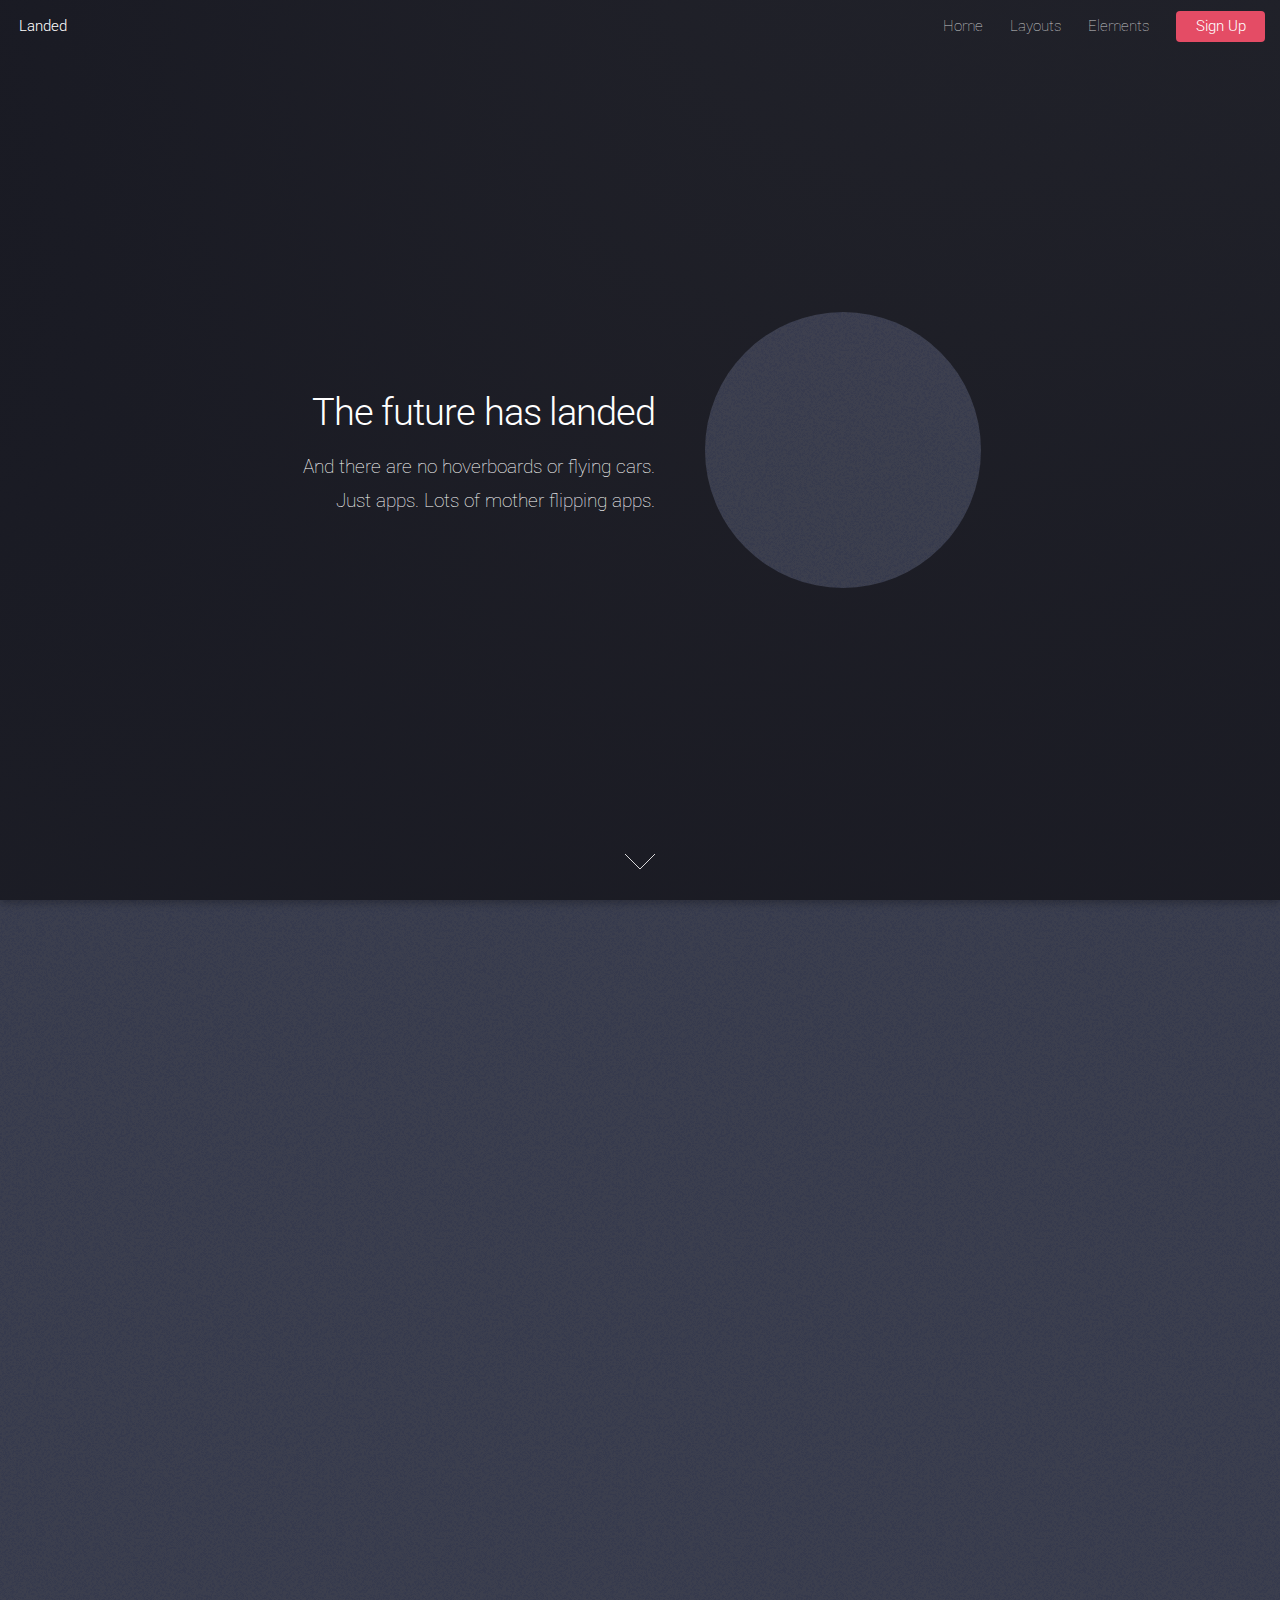
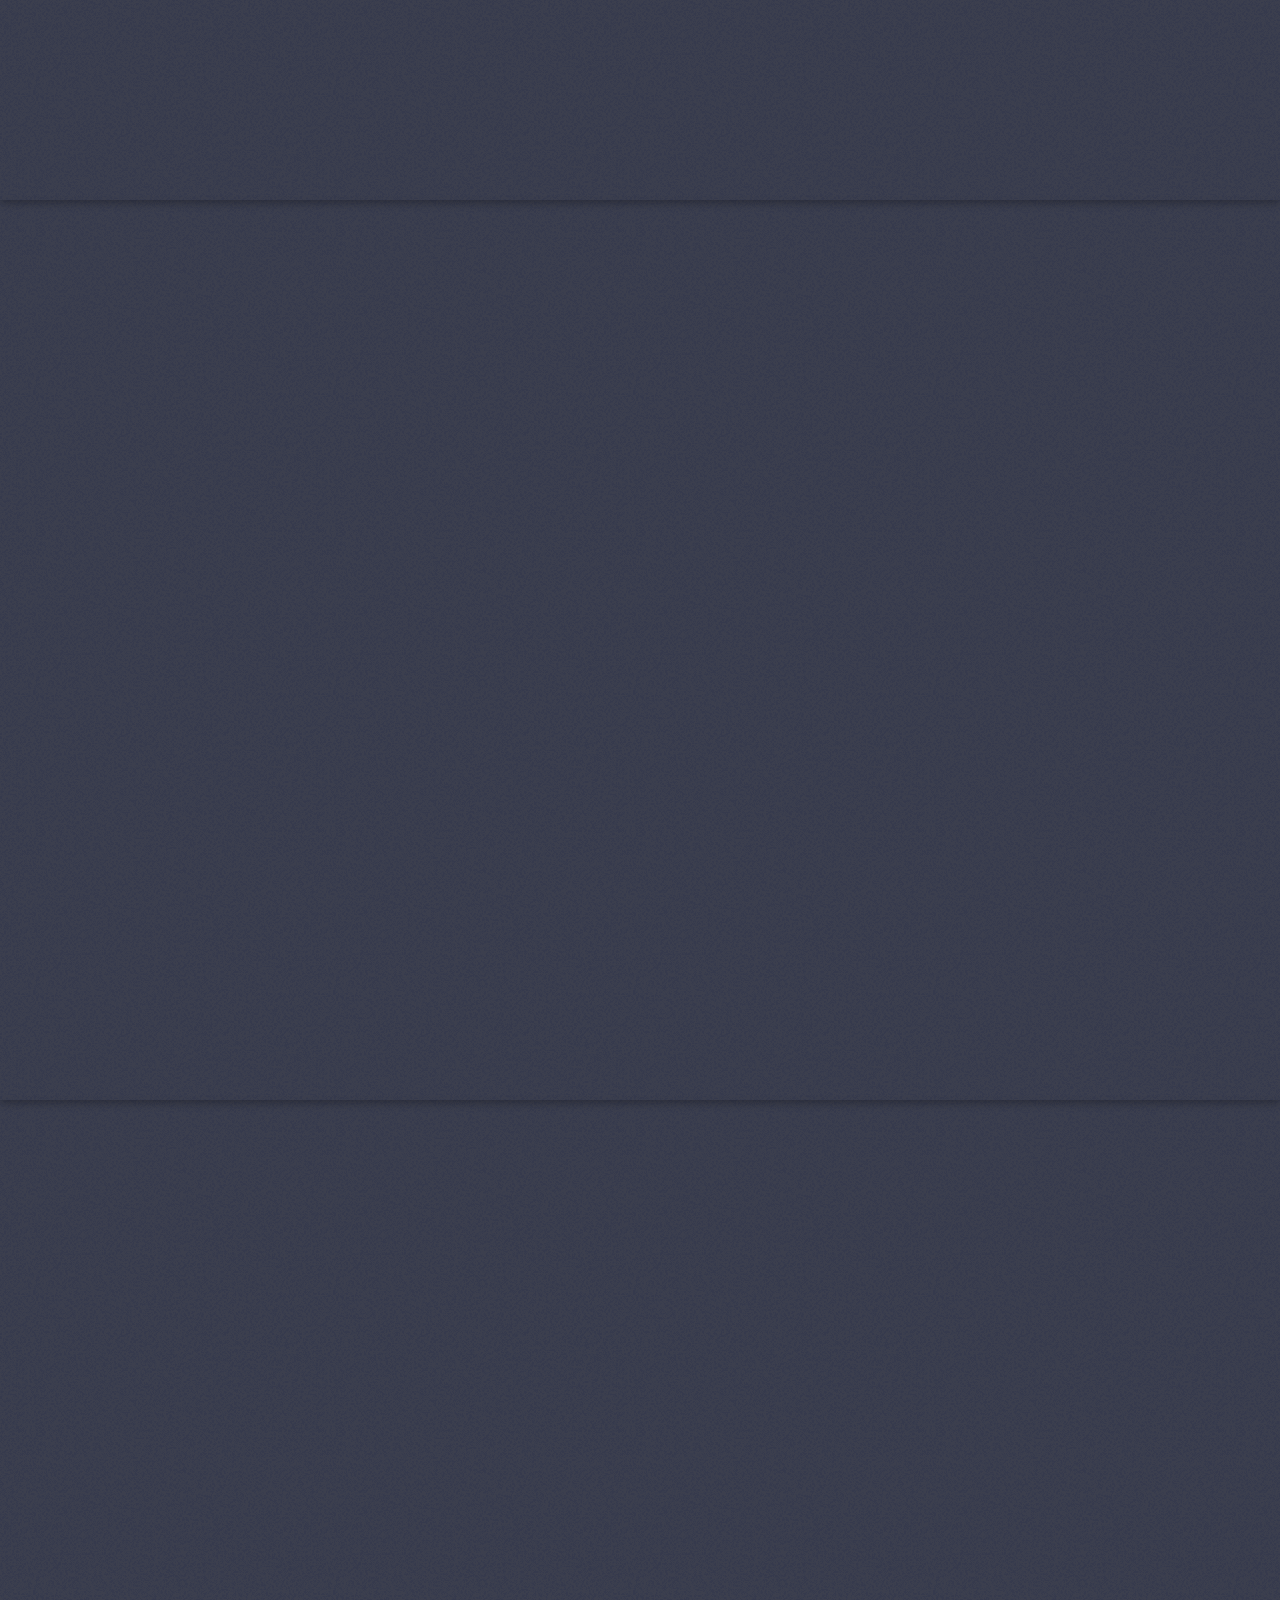
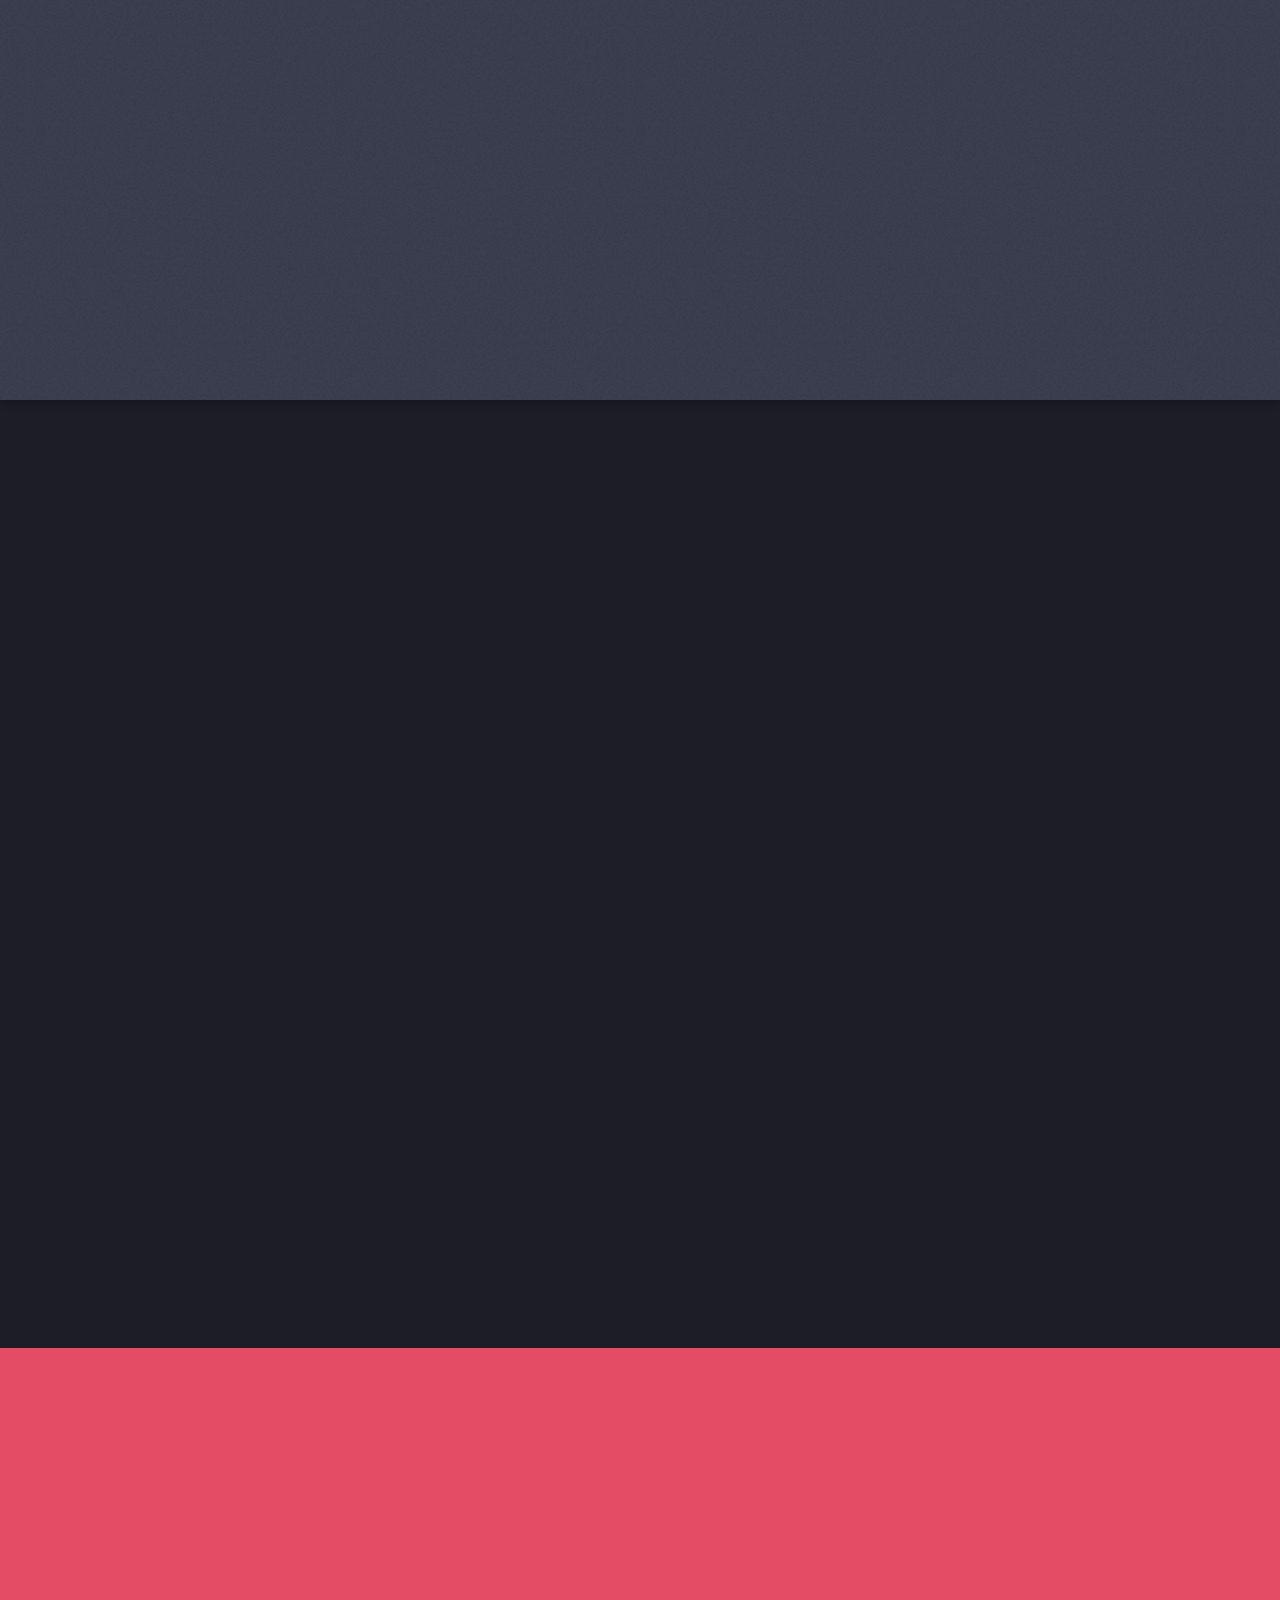
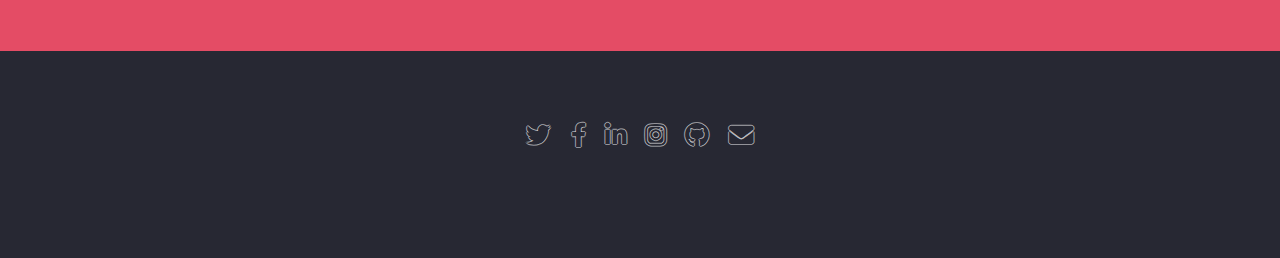
==== commit bb28e1f9: "Revert "Merge pull request #14 from Aguerit0/Nacho"" ====
--- a/html/index.html
+++ b/html/index.html
@@ -1,7 +1,7 @@
 <!DOCTYPE HTML>
 <html>
 	<head>
-		<title>FleteAr</title>
+		<title>Landed by HTML5 UP</title>
 		<meta charset="utf-8" />
 		<meta name="viewport" content="width=device-width, initial-scale=1, user-scalable=no" />
 		<link rel="stylesheet" href="../assets/css/main.css" />
@@ -15,12 +15,12 @@
 					<h1 id="logo"><a href="index.html">Landed</a></h1>
 					<nav id="nav">
 						<ul>
-							<li><a href="index.html">Inicio</a></li>
+							<li><a href="index.html">Home</a></li>
 							<li>
-								<a href="#">Desplegable</a>
+								<a href="elements.html">Layouts</a>
 								<ul>
 									<li><a href="left-sidebar.html">Left Sidebar</a></li>
-									<li><a href="right-sidebar.html">Quienes somos?</a></li>
+									<li><a href="right-sidebar.html">Right Sidebar</a></li>
 									<li><a href="no-sidebar.html">No Sidebar</a></li>
 									<li>
 										<a href="#">Submenu</a>
@@ -43,32 +43,40 @@
 				<section id="banner">
 					<div class="content">
 						<header>
-							<h2>FleteAr</h2>
-							<p>Tu satisfacción es nuestro compromiso.</p>
-						</header>
-						<span class="image"><img src="/img/Captura de pantalla 2023-01-04 173126.png" alt="" /></span>
+							<h2>The future has landed</h2>
+							<p>And there are no hoverboards or flying cars.<br />
+							Just apps. Lots of mother flipping apps.</p>
+						</header>
+						<span class="image"><img src="images/pic01.jpg" alt="" /></span>
 					</div>
 					<a href="#one" class="goto-next scrolly">Next</a>
 				</section>
 
 			<!-- One -->
 				<section id="one" class="spotlight style1 bottom">
-					<span class="image fit main"><img src="/img/img4.jpg" alt="" /></span>
+					<span class="image fit main"><img src="images/pic02.jpg" alt="" /></span>
 					<div class="content">
 						<div class="container">
 							<div class="row">
 								<div class="col-4 col-12-medium">
 									<header>
-										<h2>Siempre pensamos en la seguridad de tus envios. </h2>
-										<p>FleteAR</p>
+										<h2>Odio faucibus ipsum integer consequat</h2>
+										<p>Nascetur eu nibh vestibulum amet gravida nascetur praesent</p>
 									</header>
 								</div>
 								<div class="col-4 col-12-medium">
-									<p>Con los recursos y estándares de seguridad que incorporamos en nuestra organizacion, nos comprometemos a crear un entorno seguro para nuestros usuarios y su paqueteria.</p>
+									<p>Feugiat accumsan lorem eu ac lorem amet sed accumsan donec.
+									Blandit orci porttitor semper. Arcu phasellus tortor enim mi
+									nisi praesent dolor adipiscing. Integer mi sed nascetur cep aliquet
+									augue varius tempus lobortis porttitor accumsan consequat
+									adipiscing lorem dolor.</p>
 								</div>
 								<div class="col-4 col-12-medium">
-									<p>Queremos que te muevas con libertad, aproveches tu tiempo al máximo.
-										Es por eso que estamos comprometidos con la seguridad: desde la creación de nuevos estándares hasta el desarrollo de tecnología con el objetivo de reducir los incidentes.</p>
+									<p>Morbi enim nascetur et placerat lorem sed iaculis neque ante
+									adipiscing adipiscing metus massa. Blandit orci porttitor semper.
+									Arcu phasellus tortor enim mi mi nisi praesent adipiscing. Integer
+									mi sed nascetur cep aliquet augue varius tempus. Feugiat lorem
+									ipsum dolor nullam.</p>
 								</div>
 							</div>
 						</div>
@@ -78,15 +86,15 @@
 
 			<!-- Two -->
 				<section id="two" class="spotlight style2 right">
-					<span class="image fit main"><img src="/img/pngtree-move-the-company-goods-transport-image_12000.jpg" alt="" /></span>
-					<div class="content">
-						<header>
-							<h2>Quiénes somos?</h2>
-							<p>"Somos una empresa de transporte y logística dedicada a ofrecer soluciones de movilidad eficientes y confiables a nuestros clientes.nos aseguramos de que sus envíos lleguen a su destino en tiempo y de manera segura."</p>
-						</header>
-						<p></p>
+					<span class="image fit main"><img src="images/pic03.jpg" alt="" /></span>
+					<div class="content">
+						<header>
+							<h2>Interdum amet non magna accumsan</h2>
+							<p>Nunc commodo accumsan eget id nisi eu col volutpat magna</p>
+						</header>
+						<p>Feugiat accumsan lorem eu ac lorem amet ac arcu phasellus tortor enim mi mi nisi praesent adipiscing. Integer mi sed nascetur cep aliquet augue varius tempus lobortis porttitor lorem et accumsan consequat adipiscing lorem.</p>
 						<ul class="actions">
-							<li><a href="#" class="button">Leer mas</a></li>
+							<li><a href="#" class="button">Learn More</a></li>
 						</ul>
 					</div>
 					<a href="#three" class="goto-next scrolly">Next</a>
@@ -94,15 +102,15 @@
 
 			<!-- Three -->
 				<section id="three" class="spotlight style3 left">
-					<span class="image fit main bottom" ><img src="/img/uneteimg.jpg" alt="" /></span>
-					<div class="content">
-						<header>
-							<h2>Unete a nuestro de trabajo</h2>
-							<p>Visita mediante el boton nuestro apartado para estar al tanto de los requisitos necesarios para poder ser parte de nuestra flota de vehiculos y sumate a FleteAR</p>
-						</header>
-						<p>Es muy simple y estas a tan solo un click.</p>
+					<span class="image fit main bottom"><img src="images/pic04.jpg" alt="" /></span>
+					<div class="content">
+						<header>
+							<h2>Interdum felis blandit praesent sed augue</h2>
+							<p>Accumsan integer ultricies aliquam vel massa sapien phasellus</p>
+						</header>
+						<p>Feugiat accumsan lorem eu ac lorem amet ac arcu phasellus tortor enim mi mi nisi praesent adipiscing. Integer mi sed nascetur cep aliquet augue varius tempus lobortis porttitor lorem et accumsan consequat adipiscing lorem.</p>
 						<ul class="actions">
-							<li><a href="#" class="button">Leer Mas</a></li>
+							<li><a href="#" class="button">Learn More</a></li>
 						</ul>
 					</div>
 					<a href="#four" class="goto-next scrolly">Next</a>
@@ -117,26 +125,43 @@
 						</header>
 						<div class="box alt">
 							<div class="row gtr-uniform">
-								
-
+								<section class="col-4 col-6-medium col-12-xsmall">
+									<span class="icon solid alt major fa-chart-area"></span>
+									<h3>Ipsum sed commodo</h3>
+									<p>Feugiat accumsan lorem eu ac lorem amet accumsan donec. Blandit orci porttitor.</p>
+								</section>
+								<section class="col-4 col-6-medium col-12-xsmall">
+									<span class="icon solid alt major fa-comment"></span>
+									<h3>Eleifend lorem ornare</h3>
+									<p>Feugiat accumsan lorem eu ac lorem amet accumsan donec. Blandit orci porttitor.</p>
+								</section>
+								<section class="col-4 col-6-medium col-12-xsmall">
+									<span class="icon solid alt major fa-flask"></span>
+									<h3>Cubilia cep lobortis</h3>
+									<p>Feugiat accumsan lorem eu ac lorem amet accumsan donec. Blandit orci porttitor.</p>
+								</section>
 								<section class="col-4 col-6-medium col-12-xsmall">
 									<span class="icon solid alt major fa-paper-plane"></span>
-									<h3>Destinos</h3>
-									<p>Brindamos un servicio de logistica donde tu mismo eliges el destino.</p>
+									<h3>Non semper interdum</h3>
+									<p>Feugiat accumsan lorem eu ac lorem amet accumsan donec. Blandit orci porttitor.</p>
 								</section>
 								<section class="col-4 col-6-medium col-12-xsmall">
 									<span class="icon solid alt major fa-file"></span>
-									<h3>Informacion</h3>
-									<p>Brindamos informacion personal, de todos nuestros empleados para generar transparencia y seguridad.</p>
+									<h3>Odio laoreet accumsan</h3>
+									<p>Feugiat accumsan lorem eu ac lorem amet accumsan donec. Blandit orci porttitor.</p>
 								</section>
 								<section class="col-4 col-6-medium col-12-xsmall">
 									<span class="icon solid alt major fa-lock"></span>
-									<h3>Seguridad</h3>
-									<p>Brindamos Seguridad y garantia para que tu paqueteria llegue siempre segura.</p>
+									<h3>Massa arcu accumsan</h3>
+									<p>Feugiat accumsan lorem eu ac lorem amet accumsan donec. Blandit orci porttitor.</p>
 								</section>
 							</div>
 						</div>
-
+						<footer class="major">
+							<ul class="actions special">
+								<li><a href="#" class="button">Magna sed feugiat</a></li>
+							</ul>
+						</footer>
 					</div>
 				</section>
 
@@ -144,13 +169,13 @@
 				<section id="five" class="wrapper style2 special fade">
 					<div class="container">
 						<header>
-							<h2>Ponte al tanto de nuestras ultimas novedades.</h2>
-							<p>Dejanos tu Email y enterate de las ultimas noticias que tenemos para ti.</p>
+							<h2>Magna faucibus lorem diam</h2>
+							<p>Ante metus praesent faucibus ante integer id accumsan eleifend</p>
 						</header>
 						<form method="post" action="#" class="cta">
 							<div class="row gtr-uniform gtr-50">
-								<div class="col-8 col-12-xsmall"><input type="email" name="email" id="email" placeholder="Tu direccion de Email" /></div>
-								<div class="col-4 col-12-xsmall"><input type="submit" value="Descubre" class="fit primary" /></div>
+								<div class="col-8 col-12-xsmall"><input type="email" name="email" id="email" placeholder="Your Email Address" /></div>
+								<div class="col-4 col-12-xsmall"><input type="submit" value="Get Started" class="fit primary" /></div>
 							</div>
 						</form>
 					</div>
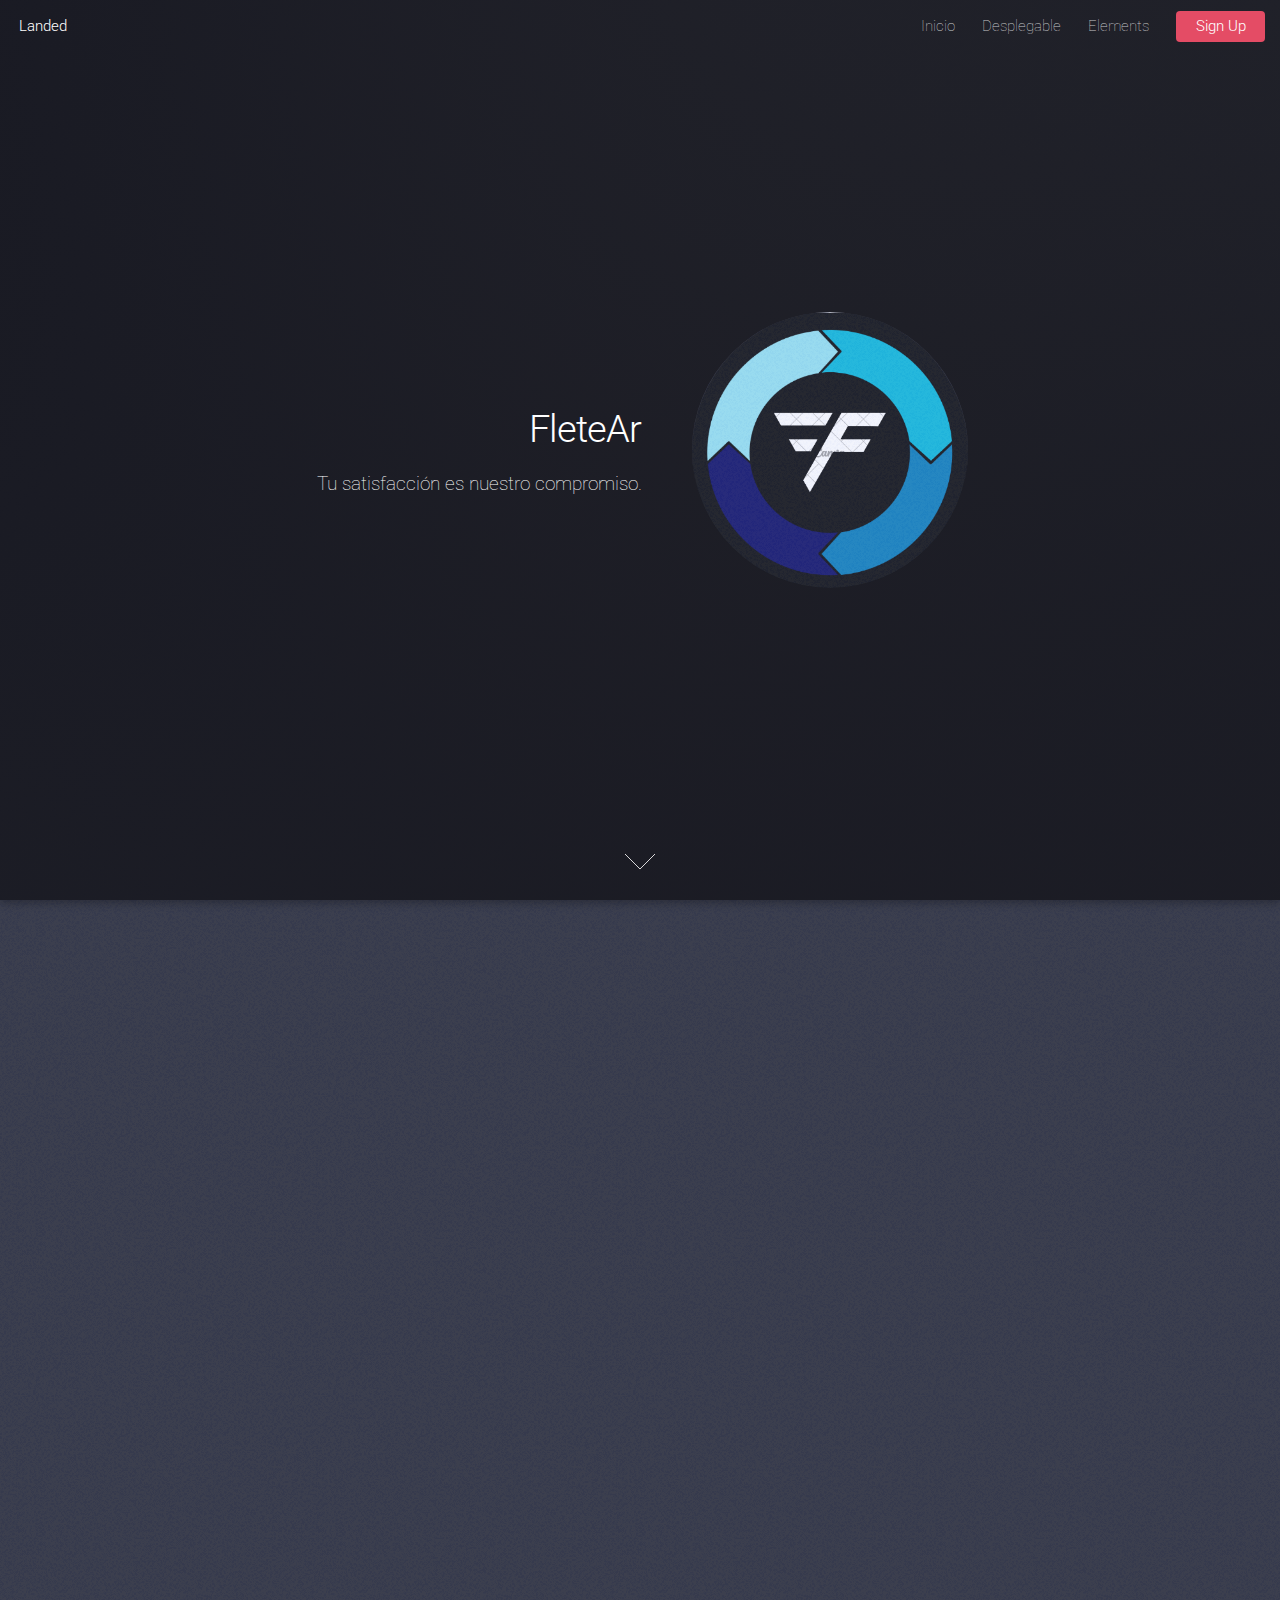
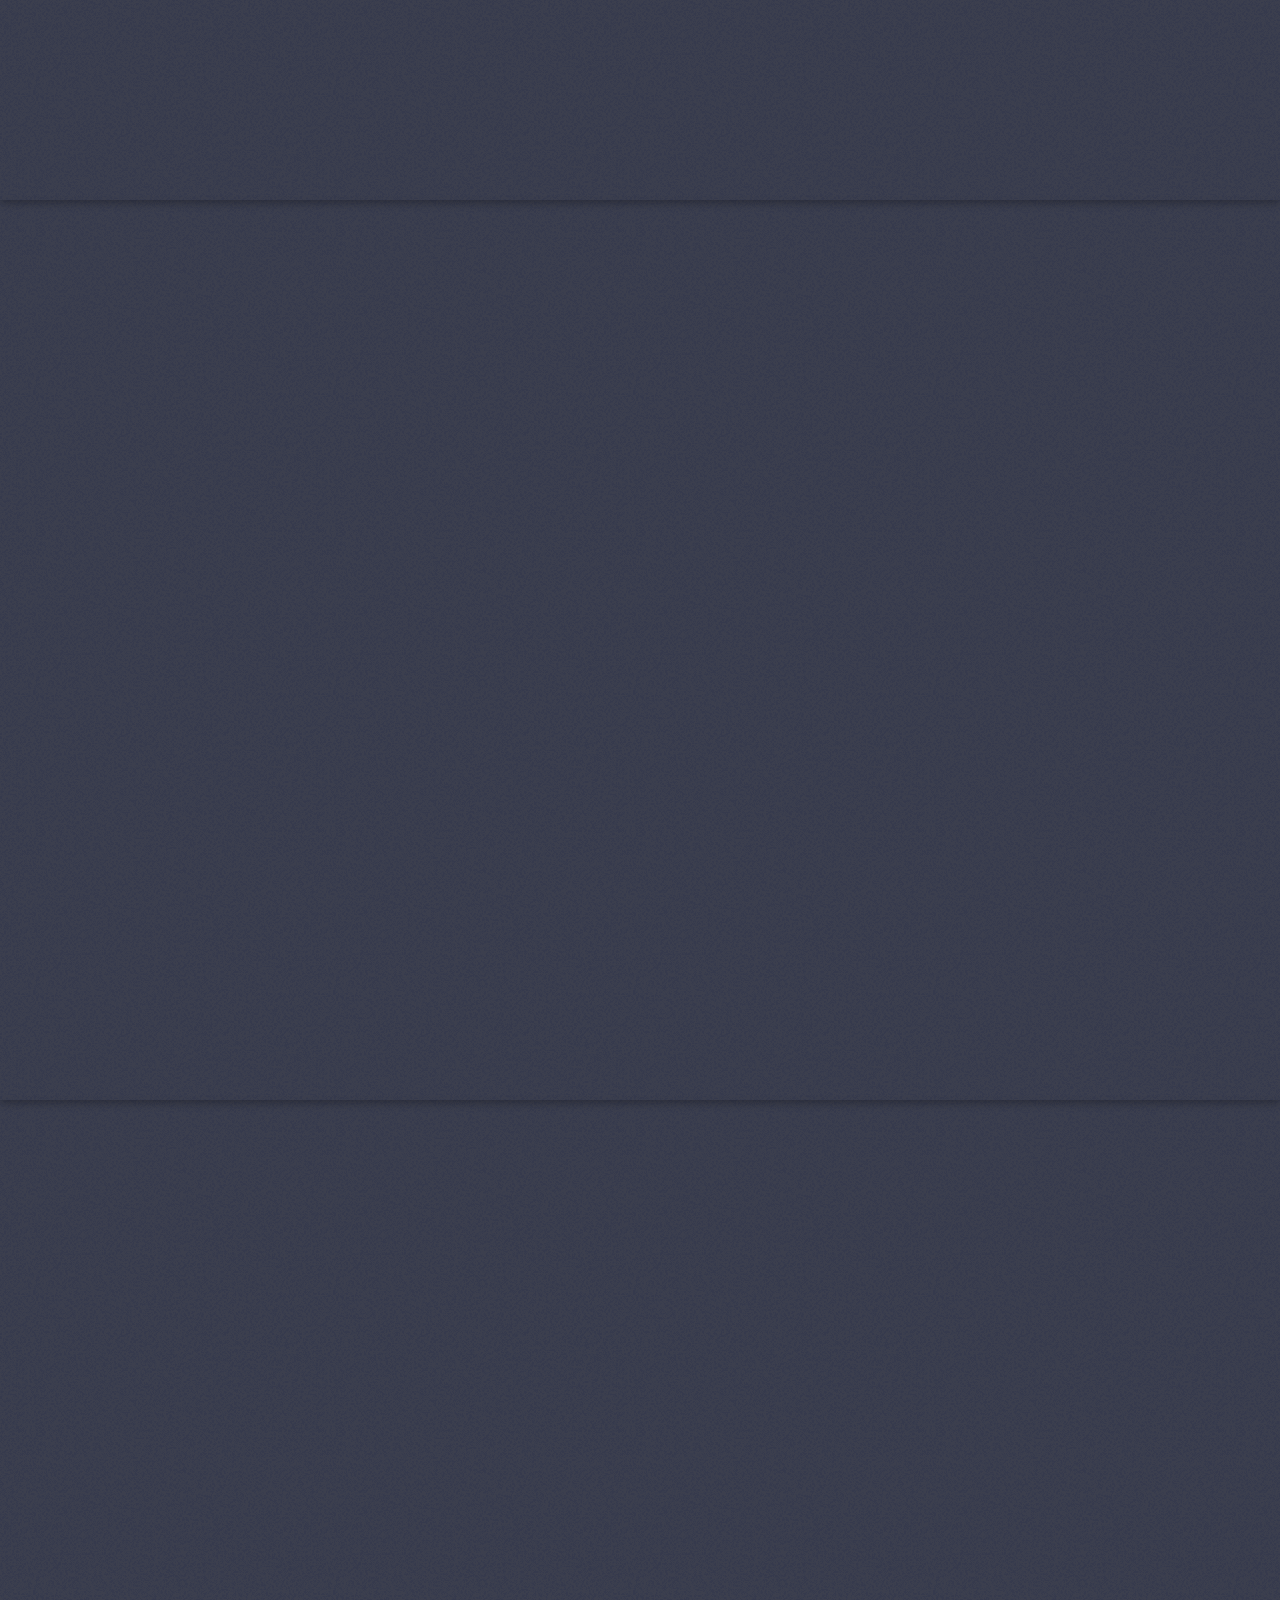
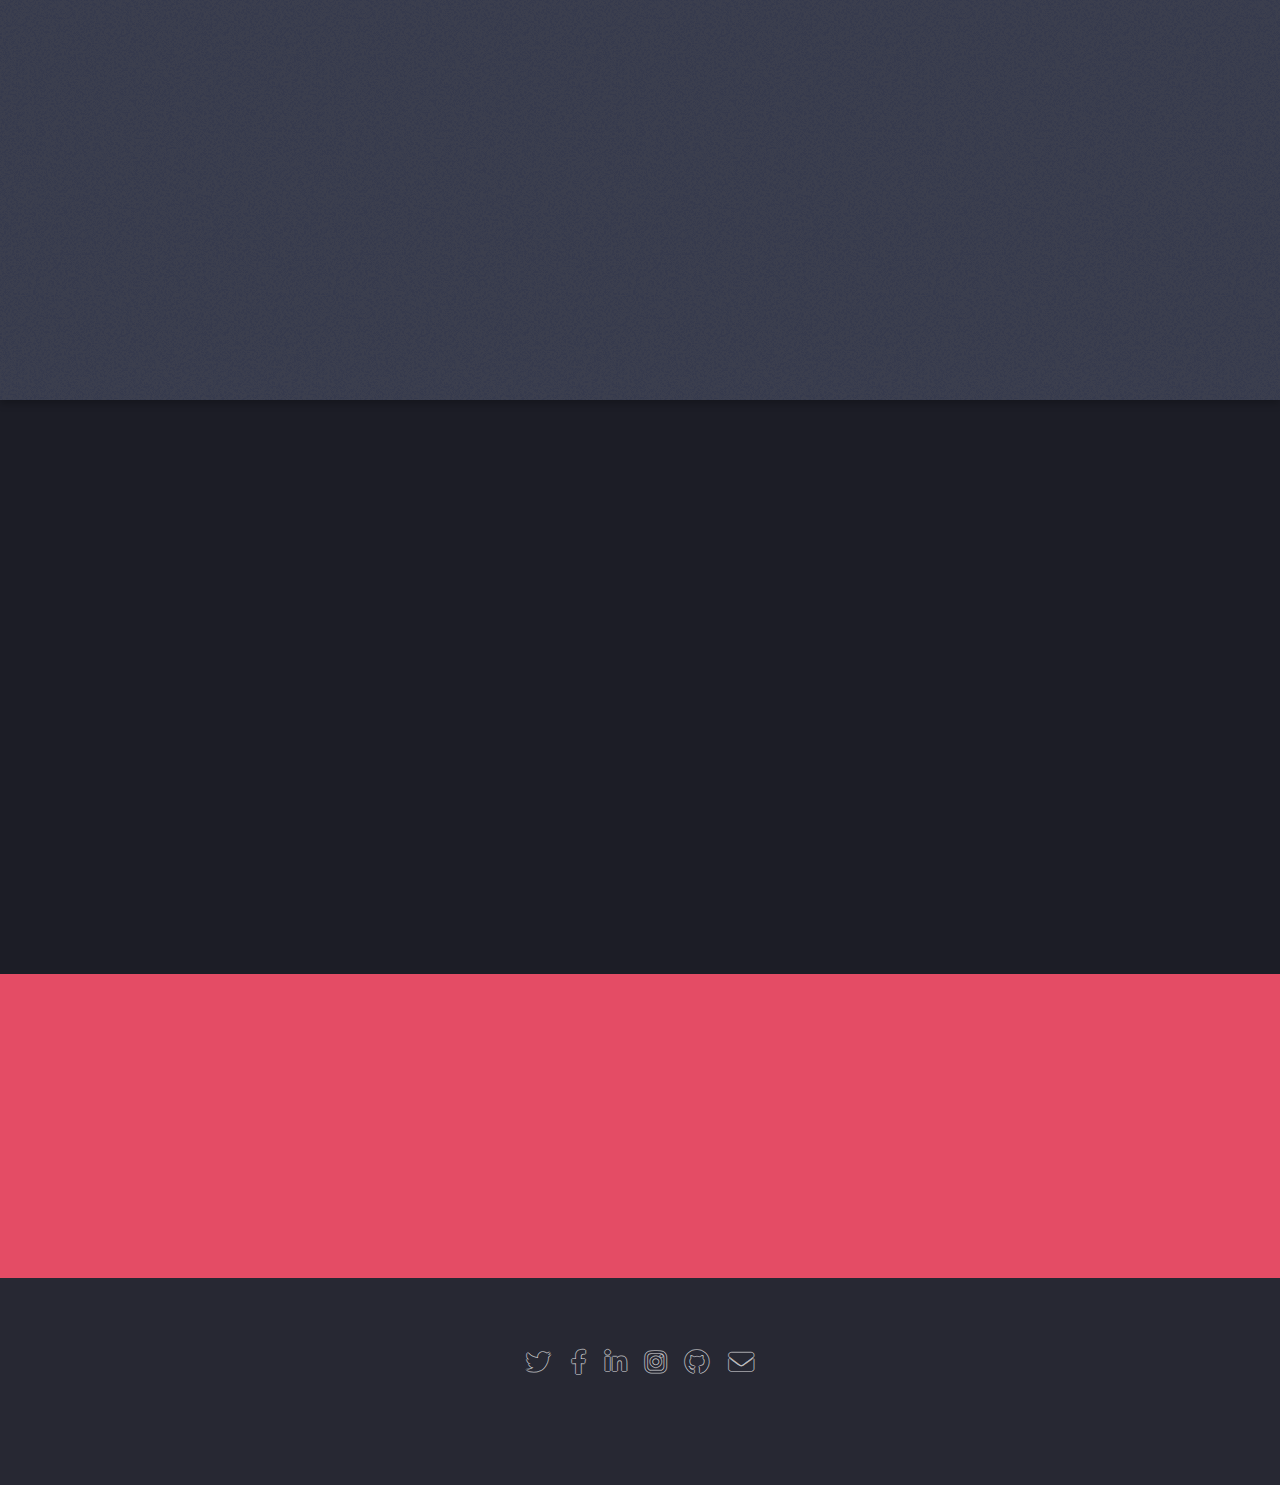
==== commit ac898606: "rec" ====
--- a/html/index.html
+++ b/html/index.html
@@ -1,7 +1,7 @@
 <!DOCTYPE HTML>
 <html>
 	<head>
-		<title>Landed by HTML5 UP</title>
+		<title>FleteAr</title>
 		<meta charset="utf-8" />
 		<meta name="viewport" content="width=device-width, initial-scale=1, user-scalable=no" />
 		<link rel="stylesheet" href="../assets/css/main.css" />
@@ -15,12 +15,12 @@
 					<h1 id="logo"><a href="index.html">Landed</a></h1>
 					<nav id="nav">
 						<ul>
-							<li><a href="index.html">Home</a></li>
+							<li><a href="index.html">Inicio</a></li>
 							<li>
-								<a href="elements.html">Layouts</a>
+								<a href="#">Desplegable</a>
 								<ul>
 									<li><a href="left-sidebar.html">Left Sidebar</a></li>
-									<li><a href="right-sidebar.html">Right Sidebar</a></li>
+									<li><a href="right-sidebar.html">Quienes somos?</a></li>
 									<li><a href="no-sidebar.html">No Sidebar</a></li>
 									<li>
 										<a href="#">Submenu</a>
@@ -43,40 +43,32 @@
 				<section id="banner">
 					<div class="content">
 						<header>
-							<h2>The future has landed</h2>
-							<p>And there are no hoverboards or flying cars.<br />
-							Just apps. Lots of mother flipping apps.</p>
+							<h2>FleteAr</h2>
+							<p>Tu satisfacción es nuestro compromiso.</p>
 						</header>
-						<span class="image"><img src="images/pic01.jpg" alt="" /></span>
+						<span class="image"><img src="/img/Captura de pantalla 2023-01-04 173126.png" alt="" /></span>
 					</div>
 					<a href="#one" class="goto-next scrolly">Next</a>
 				</section>
 
 			<!-- One -->
 				<section id="one" class="spotlight style1 bottom">
-					<span class="image fit main"><img src="images/pic02.jpg" alt="" /></span>
+					<span class="image fit main"><img src="/img/img4.jpg" alt="" /></span>
 					<div class="content">
 						<div class="container">
 							<div class="row">
 								<div class="col-4 col-12-medium">
 									<header>
-										<h2>Odio faucibus ipsum integer consequat</h2>
-										<p>Nascetur eu nibh vestibulum amet gravida nascetur praesent</p>
+										<h2>Siempre pensamos en la seguridad de tus envios. </h2>
+										<p>FleteAR</p>
 									</header>
 								</div>
 								<div class="col-4 col-12-medium">
-									<p>Feugiat accumsan lorem eu ac lorem amet sed accumsan donec.
-									Blandit orci porttitor semper. Arcu phasellus tortor enim mi
-									nisi praesent dolor adipiscing. Integer mi sed nascetur cep aliquet
-									augue varius tempus lobortis porttitor accumsan consequat
-									adipiscing lorem dolor.</p>
+									<p>Con los recursos y estándares de seguridad que incorporamos en nuestra organizacion, nos comprometemos a crear un entorno seguro para nuestros usuarios y su paqueteria.</p>
 								</div>
 								<div class="col-4 col-12-medium">
-									<p>Morbi enim nascetur et placerat lorem sed iaculis neque ante
-									adipiscing adipiscing metus massa. Blandit orci porttitor semper.
-									Arcu phasellus tortor enim mi mi nisi praesent adipiscing. Integer
-									mi sed nascetur cep aliquet augue varius tempus. Feugiat lorem
-									ipsum dolor nullam.</p>
+									<p>Queremos que te muevas con libertad, aproveches tu tiempo al máximo.
+										Es por eso que estamos comprometidos con la seguridad: desde la creación de nuevos estándares hasta el desarrollo de tecnología con el objetivo de reducir los incidentes.</p>
 								</div>
 							</div>
 						</div>
@@ -86,15 +78,15 @@
 
 			<!-- Two -->
 				<section id="two" class="spotlight style2 right">
-					<span class="image fit main"><img src="images/pic03.jpg" alt="" /></span>
+					<span class="image fit main"><img src="/img/pngtree-move-the-company-goods-transport-image_12000.jpg" alt="" /></span>
 					<div class="content">
 						<header>
-							<h2>Interdum amet non magna accumsan</h2>
-							<p>Nunc commodo accumsan eget id nisi eu col volutpat magna</p>
+							<h2>Quiénes somos?</h2>
+							<p>"Somos una empresa de transporte y logística dedicada a ofrecer soluciones de movilidad eficientes y confiables a nuestros clientes.nos aseguramos de que sus envíos lleguen a su destino en tiempo y de manera segura."</p>
 						</header>
-						<p>Feugiat accumsan lorem eu ac lorem amet ac arcu phasellus tortor enim mi mi nisi praesent adipiscing. Integer mi sed nascetur cep aliquet augue varius tempus lobortis porttitor lorem et accumsan consequat adipiscing lorem.</p>
+						<p></p>
 						<ul class="actions">
-							<li><a href="#" class="button">Learn More</a></li>
+							<li><a href="#" class="button">Leer mas</a></li>
 						</ul>
 					</div>
 					<a href="#three" class="goto-next scrolly">Next</a>
@@ -102,15 +94,15 @@
 
 			<!-- Three -->
 				<section id="three" class="spotlight style3 left">
-					<span class="image fit main bottom"><img src="images/pic04.jpg" alt="" /></span>
+					<span class="image fit main bottom" ><img src="/img/uneteimg.jpg" alt="" /></span>
 					<div class="content">
 						<header>
-							<h2>Interdum felis blandit praesent sed augue</h2>
-							<p>Accumsan integer ultricies aliquam vel massa sapien phasellus</p>
+							<h2>Unete a nuestro de trabajo</h2>
+							<p>Visita mediante el boton nuestro apartado para estar al tanto de los requisitos necesarios para poder ser parte de nuestra flota de vehiculos y sumate a FleteAR</p>
 						</header>
-						<p>Feugiat accumsan lorem eu ac lorem amet ac arcu phasellus tortor enim mi mi nisi praesent adipiscing. Integer mi sed nascetur cep aliquet augue varius tempus lobortis porttitor lorem et accumsan consequat adipiscing lorem.</p>
+						<p>Es muy simple y estas a tan solo un click.</p>
 						<ul class="actions">
-							<li><a href="#" class="button">Learn More</a></li>
+							<li><a href="#" class="button">Leer Mas</a></li>
 						</ul>
 					</div>
 					<a href="#four" class="goto-next scrolly">Next</a>
@@ -125,43 +117,26 @@
 						</header>
 						<div class="box alt">
 							<div class="row gtr-uniform">
-								<section class="col-4 col-6-medium col-12-xsmall">
-									<span class="icon solid alt major fa-chart-area"></span>
-									<h3>Ipsum sed commodo</h3>
-									<p>Feugiat accumsan lorem eu ac lorem amet accumsan donec. Blandit orci porttitor.</p>
-								</section>
-								<section class="col-4 col-6-medium col-12-xsmall">
-									<span class="icon solid alt major fa-comment"></span>
-									<h3>Eleifend lorem ornare</h3>
-									<p>Feugiat accumsan lorem eu ac lorem amet accumsan donec. Blandit orci porttitor.</p>
-								</section>
-								<section class="col-4 col-6-medium col-12-xsmall">
-									<span class="icon solid alt major fa-flask"></span>
-									<h3>Cubilia cep lobortis</h3>
-									<p>Feugiat accumsan lorem eu ac lorem amet accumsan donec. Blandit orci porttitor.</p>
-								</section>
+								
+
 								<section class="col-4 col-6-medium col-12-xsmall">
 									<span class="icon solid alt major fa-paper-plane"></span>
-									<h3>Non semper interdum</h3>
-									<p>Feugiat accumsan lorem eu ac lorem amet accumsan donec. Blandit orci porttitor.</p>
+									<h3>Destinos</h3>
+									<p>Brindamos un servicio de logistica donde tu mismo eliges el destino.</p>
 								</section>
 								<section class="col-4 col-6-medium col-12-xsmall">
 									<span class="icon solid alt major fa-file"></span>
-									<h3>Odio laoreet accumsan</h3>
-									<p>Feugiat accumsan lorem eu ac lorem amet accumsan donec. Blandit orci porttitor.</p>
+									<h3>Informacion</h3>
+									<p>Brindamos informacion personal, de todos nuestros empleados para generar transparencia y seguridad.</p>
 								</section>
 								<section class="col-4 col-6-medium col-12-xsmall">
 									<span class="icon solid alt major fa-lock"></span>
-									<h3>Massa arcu accumsan</h3>
-									<p>Feugiat accumsan lorem eu ac lorem amet accumsan donec. Blandit orci porttitor.</p>
+									<h3>Seguridad</h3>
+									<p>Brindamos Seguridad y garantia para que tu paqueteria llegue siempre segura.</p>
 								</section>
 							</div>
 						</div>
-						<footer class="major">
-							<ul class="actions special">
-								<li><a href="#" class="button">Magna sed feugiat</a></li>
-							</ul>
-						</footer>
+
 					</div>
 				</section>
 
@@ -169,13 +144,13 @@
 				<section id="five" class="wrapper style2 special fade">
 					<div class="container">
 						<header>
-							<h2>Magna faucibus lorem diam</h2>
-							<p>Ante metus praesent faucibus ante integer id accumsan eleifend</p>
+							<h2>Ponte al tanto de nuestras ultimas novedades.</h2>
+							<p>Dejanos tu Email y enterate de las ultimas noticias que tenemos para ti.</p>
 						</header>
 						<form method="post" action="#" class="cta">
 							<div class="row gtr-uniform gtr-50">
-								<div class="col-8 col-12-xsmall"><input type="email" name="email" id="email" placeholder="Your Email Address" /></div>
-								<div class="col-4 col-12-xsmall"><input type="submit" value="Get Started" class="fit primary" /></div>
+								<div class="col-8 col-12-xsmall"><input type="email" name="email" id="email" placeholder="Tu direccion de Email" /></div>
+								<div class="col-4 col-12-xsmall"><input type="submit" value="Descubre" class="fit primary" /></div>
 							</div>
 						</form>
 					</div>
--- a/assets/css/main.css
+++ b/assets/css/main.css
@@ -4108,22 +4108,4 @@
 						padding: 0;
 					}
 
-	}
-
-
-	.gradient-custom {
-		/* fallback for old browsers */
-		background: #6a11cb;
-		
-		/* Chrome 10-25, Safari 5.1-6 */
-		background: -webkit-linear-gradient(to right, rgba(106, 17, 203, 1), rgba(37, 117, 252, 1));
-		
-		/* W3C, IE 10+/ Edge, Firefox 16+, Chrome 26+, Opera 12+, Safari 7+ */
-		background: linear-gradient(to right, rgba(106, 17, 203, 1), rgba(37, 117, 252, 1))
-		}
-
-
-
-element.style{
-	background-color: black;
-}+	}